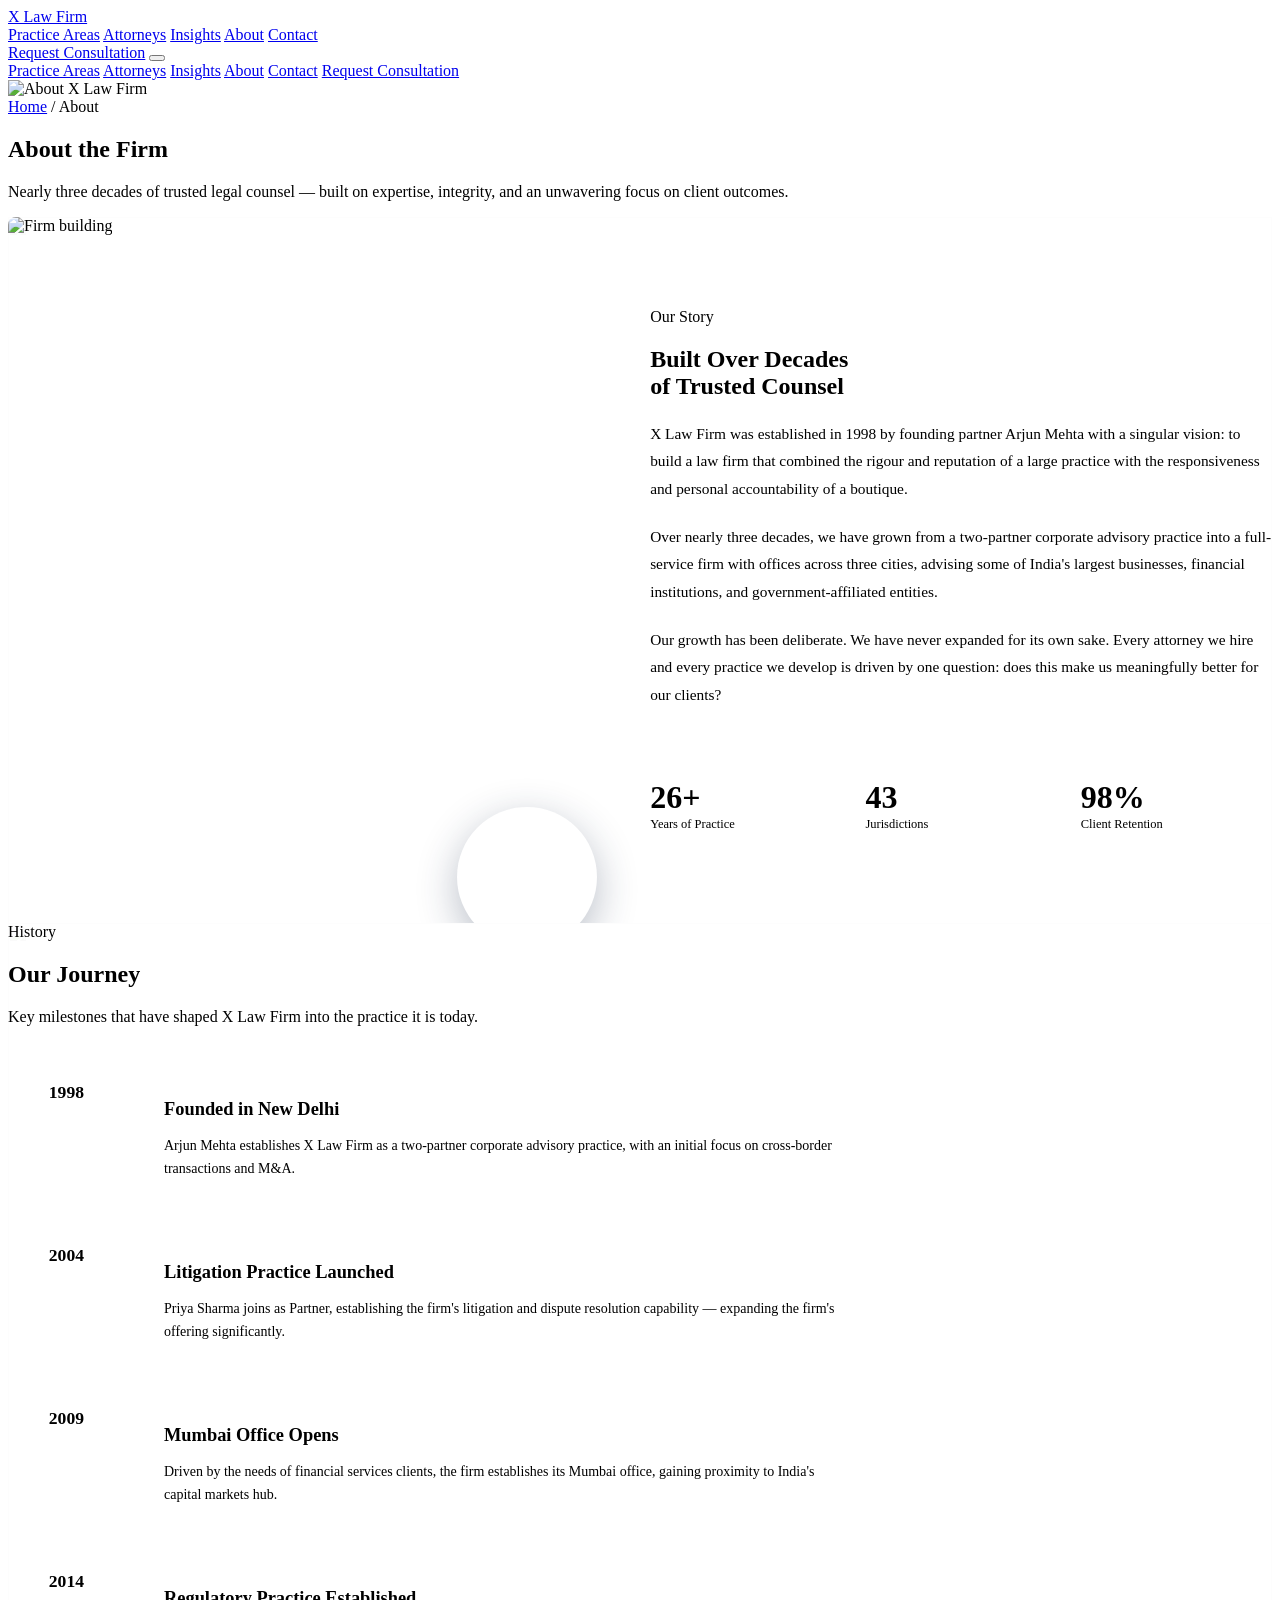
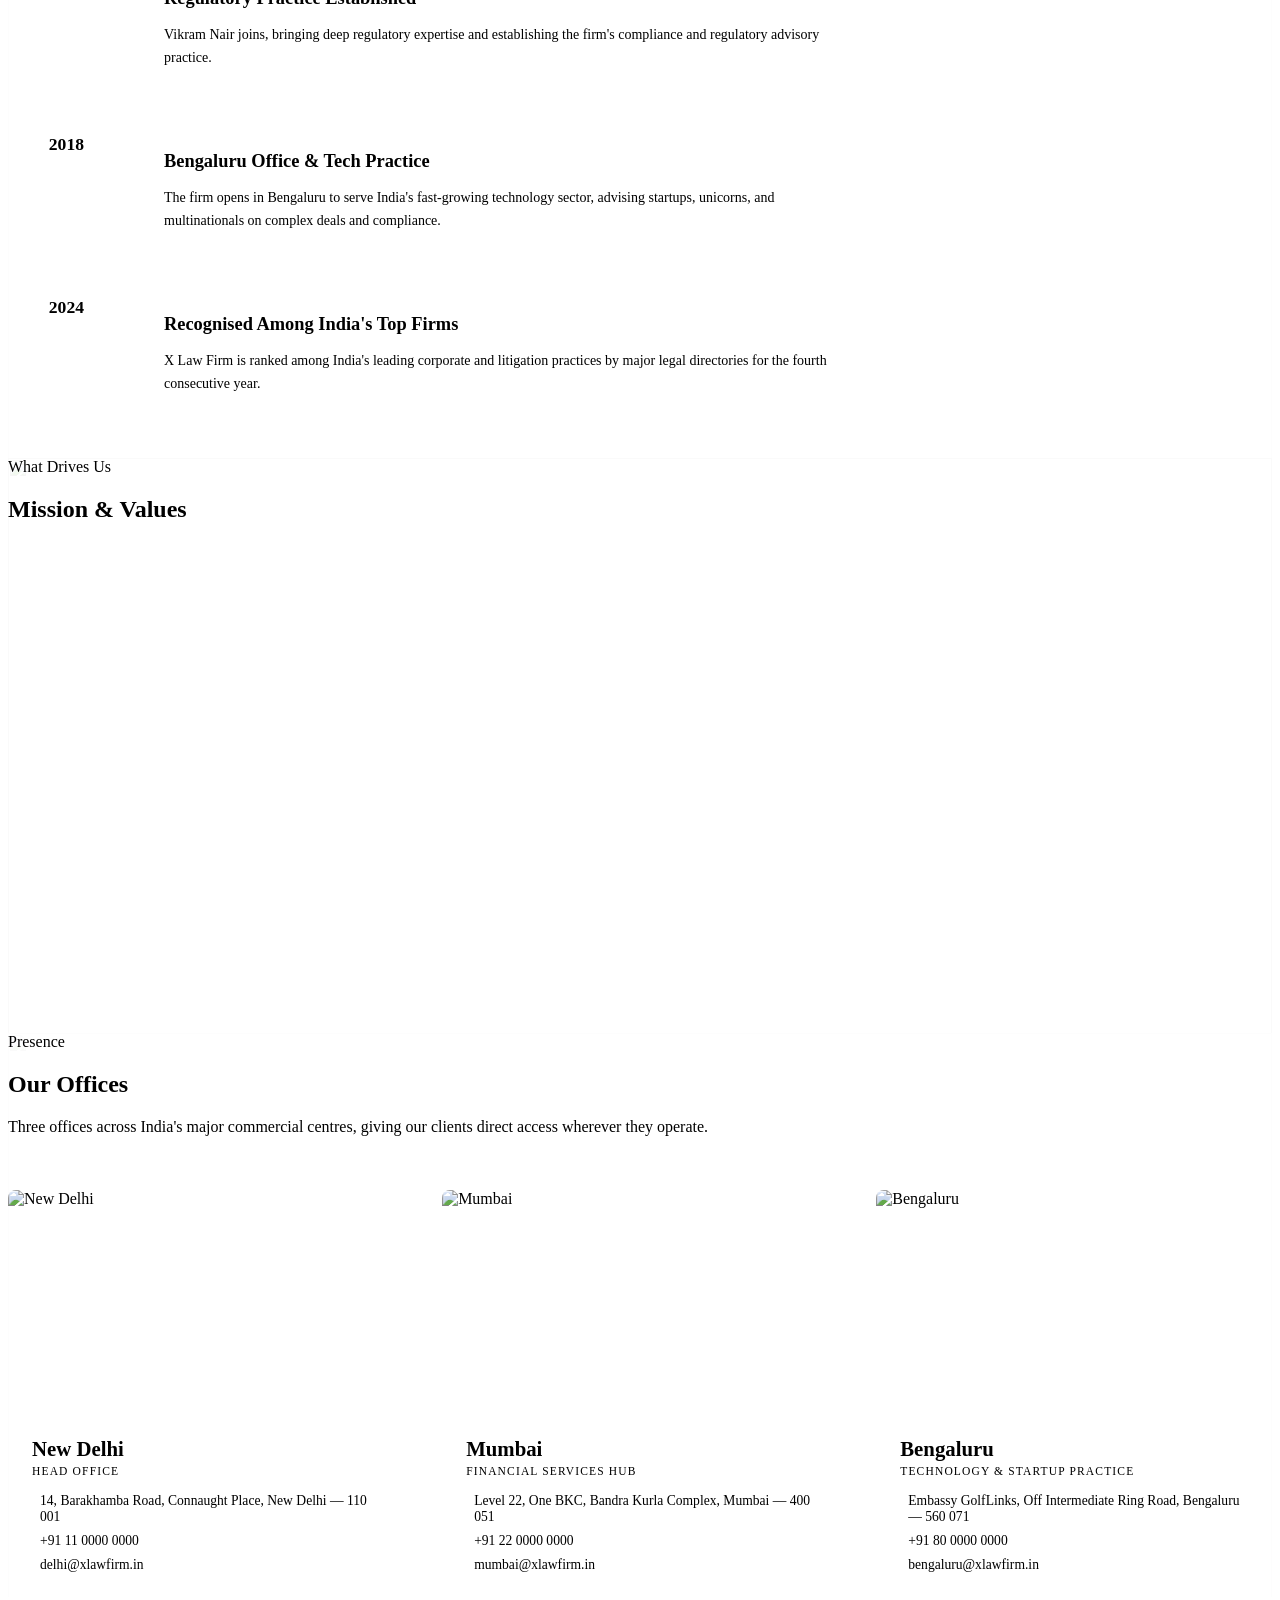
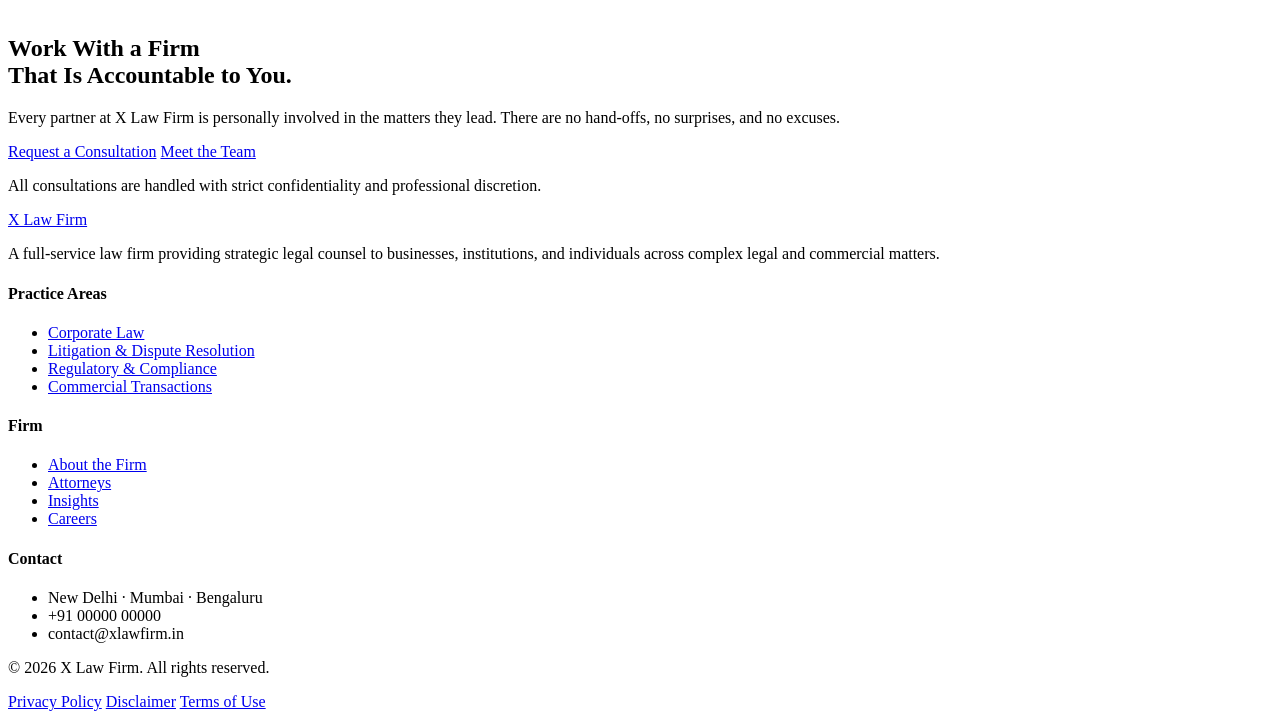
==== about.html @ 3662c815 "Add files via upload" ====
<!DOCTYPE html>
<html lang="en">
<head>
<meta charset="UTF-8" />
<meta name="viewport" content="width=device-width, initial-scale=1" />
<title>About — X Law Firm</title>
<meta name="description" content="Learn about X Law Firm's history, values, and approach to delivering strategic legal counsel across India and internationally." />

<link rel="preconnect" href="https://fonts.googleapis.com">
<link rel="preconnect" href="https://fonts.gstatic.com" crossorigin>
<link href="https://fonts.googleapis.com/css2?family=Cormorant+Garamond:wght@400;500;600;700&family=DM+Sans:wght@300;400;500;600&display=swap" rel="stylesheet">

<script src="https://unpkg.com/lucide@latest/dist/umd/lucide.min.js"></script>
<script src="https://cdnjs.cloudflare.com/ajax/libs/gsap/3.12.5/gsap.min.js"></script>
<script src="https://cdnjs.cloudflare.com/ajax/libs/gsap/3.12.5/ScrollTrigger.min.js"></script>

<link rel="stylesheet" href="css/base.css">
<link rel="stylesheet" href="css/layout.css">
<link rel="stylesheet" href="css/components.css">
<link rel="stylesheet" href="css/interactions.css">
<link rel="stylesheet" href="css/pages.css">
<link rel="stylesheet" href="css/responsive.css">

<style>
/* ── ABOUT PAGE ──────────────────────────────────────── */

/* Story section */
.story-section {
    padding: var(--section-pad) var(--inline-pad);
    background: #fff;
    position: relative;
    overflow: hidden;
}

.story-bg {
    position: absolute; inset: 0; z-index: 0;
    will-change: transform;
}

.story-bg img {
    width: 100%; height: 120%;
    object-fit: cover; opacity: 0.04;
}

.story-grid {
    position: relative; z-index: 2;
    display: grid;
    grid-template-columns: 1fr 1.1fr;
    gap: clamp(40px, 6vw, 96px);
    align-items: center;
}

@media (max-width: 900px) { .story-grid { grid-template-columns: 1fr; } }

.story-visual {
    position: relative;
}

.story-main-img {
    border-radius: 8px;
    overflow: hidden;
    aspect-ratio: 4/5;
}

.story-main-img img {
    width: 100%; height: 100%;
    object-fit: cover;
}

/* Floating stat badge */
.story-badge {
    position: absolute;
    bottom: -24px; right: -24px;
    width: 140px; height: 140px;
    background: var(--color-accent);
    border-radius: 50%;
    display: flex;
    flex-direction: column;
    align-items: center;
    justify-content: center;
    text-align: center;
    box-shadow: 0 12px 40px rgba(27,42,74,0.3);
}

@media (max-width: 580px) {
    .story-badge { width: 100px; height: 100px; bottom: -16px; right: -16px; }
}

.story-badge-num {
    font-family: var(--font-heading);
    font-size: 2.2rem;
    font-weight: 700;
    color: #fff;
    line-height: 1;
}

@media (max-width: 580px) { .story-badge-num { font-size: 1.6rem; } }

.story-badge-label {
    font-size: 0.65rem;
    font-weight: 500;
    letter-spacing: 0.08em;
    text-transform: uppercase;
    color: rgba(255,255,255,0.65);
    line-height: 1.3;
    padding: 0 10px;
}

.story-content p {
    color: var(--color-muted);
    line-height: 1.8;
    margin-bottom: 1.25rem;
    font-size: 0.96rem;
}

.story-stats-row {
    display: grid;
    grid-template-columns: repeat(3, 1fr);
    gap: 1.5rem;
    margin-top: 2.5rem;
    padding-top: 2rem;
    border-top: 1px solid var(--color-border);
}

.story-stat-item strong {
    font-family: var(--font-heading);
    font-size: 2rem;
    font-weight: 600;
    color: var(--color-accent);
    display: block;
    line-height: 1;
}

.story-stat-item span {
    font-size: 0.78rem;
    color: var(--color-muted);
    margin-top: 0.3rem;
    display: block;
}

/* Timeline */
.timeline-section {
    padding: var(--section-pad) var(--inline-pad);
    background: var(--color-surface);
    position: relative;
    overflow: hidden;
}

.timeline-bg {
    position: absolute; inset: 0; z-index: 0;
    will-change: transform;
}

.timeline-bg img {
    width: 100%; height: 120%;
    object-fit: cover; opacity: 0.04;
}

.timeline-inner {
    position: relative; z-index: 2;
}

.timeline {
    position: relative;
    margin-top: clamp(40px, 6svh, 72px);
    max-width: 840px;
}

.timeline::before {
    content: '';
    position: absolute;
    left: 100px;
    top: 0; bottom: 0;
    width: 1px;
    background: var(--color-border);
}

@media (max-width: 640px) {
    .timeline::before { left: 0; }
}

.timeline-item {
    display: grid;
    grid-template-columns: 100px 1fr;
    gap: 2rem;
    margin-bottom: 3rem;
    position: relative;
}

@media (max-width: 640px) {
    .timeline-item { grid-template-columns: 1fr; padding-left: 1.5rem; }
}

.timeline-year {
    font-family: var(--font-heading);
    font-size: 1.1rem;
    font-weight: 600;
    color: var(--color-accent);
    text-align: right;
    padding-top: 2px;
    padding-right: 1.5rem;
}

@media (max-width: 640px) {
    .timeline-year { text-align: left; padding-right: 0; }
}

.timeline-body {
    position: relative;
    padding-left: 1.5rem;
}

.timeline-body::before {
    content: '';
    position: absolute;
    left: -5px; top: 8px;
    width: 10px; height: 10px;
    border-radius: 50%;
    background: var(--color-accent);
    border: 2px solid #fff;
    box-shadow: 0 0 0 1px var(--color-accent);
}

.timeline-body h3 {
    font-family: var(--font-heading);
    font-size: 1.15rem;
    font-weight: 600;
    margin-bottom: 0.4rem;
}

.timeline-body p {
    color: var(--color-muted);
    font-size: 0.875rem;
    line-height: 1.7;
}

/* Mission and values */
.mission-section {
    padding: var(--section-pad) var(--inline-pad);
    background: var(--color-accent);
    position: relative;
    overflow: hidden;
}

.mission-bg {
    position: absolute; inset: 0; z-index: 0;
    will-change: transform;
}

.mission-bg img {
    width: 100%; height: 120%;
    object-fit: cover; opacity: 0.08;
}

.mission-inner {
    position: relative; z-index: 2;
    display: grid;
    grid-template-columns: 1fr 1.5fr;
    gap: clamp(40px, 6vw, 96px);
    align-items: start;
}

@media (max-width: 900px) { .mission-inner { grid-template-columns: 1fr; } }

.mission-statement {
    font-family: var(--font-heading);
    font-size: clamp(1.5rem, 2.5vw, 2rem);
    font-weight: 500;
    line-height: 1.4;
    color: rgba(255,255,255,0.9);
    font-style: italic;
    padding-top: 0.5rem;
}

.mission-statement::before {
    content: '"';
    display: block;
    font-size: 4rem;
    line-height: 0.8;
    color: rgba(255,255,255,0.2);
    margin-bottom: 1rem;
    font-style: normal;
}

.values-list {
    display: flex;
    flex-direction: column;
    gap: 1.5rem;
}

.value-row {
    display: flex;
    gap: 1rem;
    align-items: flex-start;
    padding-bottom: 1.5rem;
    border-bottom: 1px solid rgba(255,255,255,0.08);
}

.value-row:last-child { border-bottom: none; padding-bottom: 0; }

.value-num {
    font-family: var(--font-heading);
    font-size: 1.5rem;
    font-weight: 600;
    color: rgba(255,255,255,0.2);
    line-height: 1;
    flex-shrink: 0;
    width: 2rem;
}

.value-row h3 {
    font-family: var(--font-heading);
    font-size: 1.1rem;
    font-weight: 600;
    color: #fff;
    margin-bottom: 0.3rem;
}

.value-row p {
    font-size: 0.875rem;
    color: rgba(255,255,255,0.6);
    line-height: 1.65;
}

/* Offices */
.offices-section {
    padding: var(--section-pad) var(--inline-pad);
    background: #fff;
    position: relative;
    overflow: hidden;
}

.offices-bg {
    position: absolute; inset: 0; z-index: 0;
    will-change: transform;
}

.offices-bg img {
    width: 100%; height: 120%;
    object-fit: cover; opacity: 0.04;
}

.offices-grid {
    position: relative; z-index: 2;
    display: grid;
    grid-template-columns: repeat(3, 1fr);
    gap: clamp(20px, 3vw, 40px);
    margin-top: clamp(40px, 6svh, 72px);
}

@media (max-width: 900px) { .offices-grid { grid-template-columns: 1fr; max-width: 420px; } }

.office-card {
    border: 1px solid var(--color-border);
    border-radius: 8px;
    overflow: hidden;
    transition: border-color 240ms, transform 240ms, box-shadow 240ms;
}

.office-card:hover {
    border-color: var(--color-accent);
    transform: translateY(-4px);
    box-shadow: 0 14px 36px rgba(27,42,74,0.1);
}

.office-image {
    aspect-ratio: 16/9;
    overflow: hidden;
}

.office-image img {
    width: 100%; height: 100%;
    object-fit: cover;
    filter: grayscale(20%);
    transition: transform 400ms, filter 400ms;
}

.office-card:hover .office-image img {
    transform: scale(1.04);
    filter: grayscale(0%);
}

.office-info {
    padding: 24px;
}

.office-city {
    font-family: var(--font-heading);
    font-size: 1.3rem;
    font-weight: 600;
    margin-bottom: 0.3rem;
}

.office-role {
    font-size: 0.72rem;
    font-weight: 500;
    letter-spacing: 0.1em;
    text-transform: uppercase;
    color: var(--color-accent);
    margin-bottom: 1rem;
}

.office-details {
    display: flex;
    flex-direction: column;
    gap: 0.5rem;
}

.office-detail {
    display: flex;
    gap: 8px;
    align-items: flex-start;
    font-size: 0.85rem;
    color: var(--color-muted);
}

.office-detail svg {
    width: 13px; height: 13px;
    stroke-width: 1.5;
    margin-top: 3px;
    flex-shrink: 0;
    color: var(--color-accent);
}
</style>
</head>
<body>

<!-- PAGE LOADER -->
<div id="page-loader">
    <div class="loader-conveyor">
        <div class="loader-box b1"></div>
        <div class="loader-box b2"></div>
        <div class="loader-box b3"></div>
        <div class="loader-box b4"></div>
        <div class="loader-box b5"></div>
    </div>
</div>

<!-- HEADER -->
<header class="site-header" id="siteHeader">
    <div class="header-inner">
        <a href="index.html" class="logo">X Law Firm</a>
        <nav class="primary-nav" aria-label="Primary navigation">
            <a href="practice-areas.html" class="nav-link">Practice Areas</a>
            <a href="attorneys.html" class="nav-link">Attorneys</a>
            <a href="insights.html" class="nav-link">Insights</a>
            <a href="about.html" class="nav-link active">About</a>
            <a href="contact.html" class="nav-link">Contact</a>
        </nav>
        <a href="contact.html" class="btn btn-primary header-cta">Request Consultation</a>
        <button class="mobile-menu-btn" id="mobileMenuBtn" aria-label="Open menu">
            <i data-lucide="menu"></i>
        </button>
    </div>
    <nav class="mobile-nav" id="mobileNav" aria-label="Mobile navigation">
        <a href="practice-areas.html" class="nav-link">Practice Areas</a>
        <a href="attorneys.html" class="nav-link">Attorneys</a>
        <a href="insights.html" class="nav-link">Insights</a>
        <a href="about.html" class="nav-link">About</a>
        <a href="contact.html" class="nav-link">Contact</a>
        <a href="contact.html" class="btn btn-primary mobile-nav-cta">Request Consultation</a>
    </nav>
</header>
<div id="navBackdrop" class="nav-backdrop"></div>

<!-- ══ PAGE HERO ══════════════════════════════════════════════ -->
<section class="page-hero">
    <div class="page-hero-bg" data-parallax data-parallax-speed="0.3">
        <img
            src="https://images.unsplash.com/photo-1497366216548-37526070297c?w=1800&auto=format&fit=crop&q=80"
            alt="About X Law Firm"
            fetchpriority="high"
        />
    </div>
    <div class="page-hero-content">
        <div class="breadcrumb">
            <a href="index.html">Home</a>
            <span>/</span>
            <span>About</span>
        </div>
        <h1 class="page-title">About the Firm</h1>
        <p class="page-subtitle">
            Nearly three decades of trusted legal counsel — built on expertise,
            integrity, and an unwavering focus on client outcomes.
        </p>
    </div>
</section>

<!-- ══ STORY ══════════════════════════════════════════════════ -->
<section class="story-section">
    <div class="story-bg" data-parallax data-parallax-speed="0.22">
        <img src="https://images.unsplash.com/photo-1521587760476-6c12a4b040da?w=1400&auto=format&fit=crop&q=80" alt="">
    </div>
    <div class="story-grid">
        <div class="story-visual reveal">
            <div class="story-main-img">
                <img src="https://images.unsplash.com/photo-1589829545856-d10d557cf95f?w=800&auto=format&fit=crop&q=80" alt="Firm building">
            </div>
            <div class="story-badge">
                <span class="story-badge-num">26+</span>
                <span class="story-badge-label">Years of Practice</span>
            </div>
        </div>
        <div class="story-content">
            <span class="section-label reveal">Our Story</span>
            <h2 class="section-title reveal">Built Over Decades<br>of Trusted Counsel</h2>
            <div class="reveal">
                <p>
                    X Law Firm was established in 1998 by founding partner Arjun Mehta with
                    a singular vision: to build a law firm that combined the rigour and
                    reputation of a large practice with the responsiveness and personal
                    accountability of a boutique.
                </p>
                <p>
                    Over nearly three decades, we have grown from a two-partner corporate
                    advisory practice into a full-service firm with offices across three
                    cities, advising some of India's largest businesses, financial
                    institutions, and government-affiliated entities.
                </p>
                <p>
                    Our growth has been deliberate. We have never expanded for its own sake.
                    Every attorney we hire and every practice we develop is driven by one
                    question: does this make us meaningfully better for our clients?
                </p>
            </div>
            <div class="story-stats-row reveal">
                <div class="story-stat-item">
                    <strong>26+</strong>
                    <span>Years of Practice</span>
                </div>
                <div class="story-stat-item">
                    <strong>43</strong>
                    <span>Jurisdictions</span>
                </div>
                <div class="story-stat-item">
                    <strong>98%</strong>
                    <span>Client Retention</span>
                </div>
            </div>
        </div>
    </div>
</section>

<!-- ══ TIMELINE ═══════════════════════════════════════════════ -->
<section class="timeline-section">
    <div class="timeline-bg" data-parallax data-parallax-speed="0.2">
        <img src="https://images.unsplash.com/photo-1521791136064-7986c2920216?w=1400&auto=format&fit=crop&q=80" alt="">
    </div>
    <div class="timeline-inner">
        <div class="section-header reveal">
            <span class="section-label">History</span>
            <h2 class="section-title">Our Journey</h2>
            <p class="section-intro">Key milestones that have shaped X Law Firm into the practice it is today.</p>
        </div>

        <div class="timeline">
            <div class="timeline-item reveal">
                <div class="timeline-year">1998</div>
                <div class="timeline-body">
                    <h3>Founded in New Delhi</h3>
                    <p>Arjun Mehta establishes X Law Firm as a two-partner corporate advisory practice, with an initial focus on cross-border transactions and M&A.</p>
                </div>
            </div>
            <div class="timeline-item reveal">
                <div class="timeline-year">2004</div>
                <div class="timeline-body">
                    <h3>Litigation Practice Launched</h3>
                    <p>Priya Sharma joins as Partner, establishing the firm's litigation and dispute resolution capability — expanding the firm's offering significantly.</p>
                </div>
            </div>
            <div class="timeline-item reveal">
                <div class="timeline-year">2009</div>
                <div class="timeline-body">
                    <h3>Mumbai Office Opens</h3>
                    <p>Driven by the needs of financial services clients, the firm establishes its Mumbai office, gaining proximity to India's capital markets hub.</p>
                </div>
            </div>
            <div class="timeline-item reveal">
                <div class="timeline-year">2014</div>
                <div class="timeline-body">
                    <h3>Regulatory Practice Established</h3>
                    <p>Vikram Nair joins, bringing deep regulatory expertise and establishing the firm's compliance and regulatory advisory practice.</p>
                </div>
            </div>
            <div class="timeline-item reveal">
                <div class="timeline-year">2018</div>
                <div class="timeline-body">
                    <h3>Bengaluru Office & Tech Practice</h3>
                    <p>The firm opens in Bengaluru to serve India's fast-growing technology sector, advising startups, unicorns, and multinationals on complex deals and compliance.</p>
                </div>
            </div>
            <div class="timeline-item reveal">
                <div class="timeline-year">2024</div>
                <div class="timeline-body">
                    <h3>Recognised Among India's Top Firms</h3>
                    <p>X Law Firm is ranked among India's leading corporate and litigation practices by major legal directories for the fourth consecutive year.</p>
                </div>
            </div>
        </div>
    </div>
</section>

<!-- ══ MISSION & VALUES ═══════════════════════════════════════ -->
<section class="mission-section">
    <div class="mission-bg" data-parallax data-parallax-speed="0.28">
        <img src="https://images.unsplash.com/photo-1486406146926-c627a92ad1ab?w=1600&auto=format&fit=crop&q=80" alt="">
    </div>
    <div class="mission-inner">
        <div class="reveal">
            <span class="section-label light">What Drives Us</span>
            <h2 class="section-title light" style="margin-bottom:2rem;">Mission &amp; Values</h2>
            <p class="mission-statement">
                To deliver legal counsel that is as commercially grounded as it is legally precise —
                earning client trust through every engagement.
            </p>
        </div>
        <div class="values-list reveal">
            <div class="value-row">
                <div class="value-num">01</div>
                <div>
                    <h3>Client Outcomes First</h3>
                    <p>Every decision, every strategy, and every piece of advice we give is oriented around what is genuinely best for the client — not what is easiest or most profitable for us.</p>
                </div>
            </div>
            <div class="value-row">
                <div class="value-num">02</div>
                <div>
                    <h3>Uncompromising Integrity</h3>
                    <p>We do not cut corners, shade opinions, or tell clients what they want to hear. Our value lies in being honest, even when difficult.</p>
                </div>
            </div>
            <div class="value-row">
                <div class="value-num">03</div>
                <div>
                    <h3>Continuous Excellence</h3>
                    <p>We invest in our attorneys, our knowledge, and our processes. Standing still is not an option in a field that evolves as rapidly as law.</p>
                </div>
            </div>
            <div class="value-row">
                <div class="value-num">04</div>
                <div>
                    <h3>Accountability</h3>
                    <p>Partners are directly accountable for every matter they lead. Clients deal with decision-makers — not intermediaries.</p>
                </div>
            </div>
        </div>
    </div>
</section>

<!-- ══ OFFICES ════════════════════════════════════════════════ -->
<section class="offices-section" id="offices">
    <div class="offices-bg" data-parallax data-parallax-speed="0.2">
        <img src="https://images.unsplash.com/photo-1497366754035-f200968a6e72?w=1400&auto=format&fit=crop&q=80" alt="">
    </div>
    <div style="position:relative;z-index:2;">
        <div class="section-header reveal">
            <span class="section-label">Presence</span>
            <h2 class="section-title">Our Offices</h2>
            <p class="section-intro">Three offices across India's major commercial centres, giving our clients direct access wherever they operate.</p>
        </div>
        <div class="offices-grid stagger-children">
            <div class="office-card">
                <div class="office-image">
                    <img src="https://images.unsplash.com/photo-1587474260584-136574528ed5?w=600&auto=format&fit=crop&q=80" alt="New Delhi">
                </div>
                <div class="office-info">
                    <div class="office-city">New Delhi</div>
                    <div class="office-role">Head Office</div>
                    <div class="office-details">
                        <div class="office-detail"><i data-lucide="map-pin"></i><span>14, Barakhamba Road, Connaught Place, New Delhi — 110 001</span></div>
                        <div class="office-detail"><i data-lucide="phone"></i><span>+91 11 0000 0000</span></div>
                        <div class="office-detail"><i data-lucide="mail"></i><span>delhi@xlawfirm.in</span></div>
                    </div>
                </div>
            </div>
            <div class="office-card">
                <div class="office-image">
                    <img src="https://images.unsplash.com/photo-1529253355930-ddbe423a2ac7?w=600&auto=format&fit=crop&q=80" alt="Mumbai">
                </div>
                <div class="office-info">
                    <div class="office-city">Mumbai</div>
                    <div class="office-role">Financial Services Hub</div>
                    <div class="office-details">
                        <div class="office-detail"><i data-lucide="map-pin"></i><span>Level 22, One BKC, Bandra Kurla Complex, Mumbai — 400 051</span></div>
                        <div class="office-detail"><i data-lucide="phone"></i><span>+91 22 0000 0000</span></div>
                        <div class="office-detail"><i data-lucide="mail"></i><span>mumbai@xlawfirm.in</span></div>
                    </div>
                </div>
            </div>
            <div class="office-card">
                <div class="office-image">
                    <img src="https://images.unsplash.com/photo-1596176530529-78163a4f7af2?w=600&auto=format&fit=crop&q=80" alt="Bengaluru">
                </div>
                <div class="office-info">
                    <div class="office-city">Bengaluru</div>
                    <div class="office-role">Technology &amp; Startup Practice</div>
                    <div class="office-details">
                        <div class="office-detail"><i data-lucide="map-pin"></i><span>Embassy GolfLinks, Off Intermediate Ring Road, Bengaluru — 560 071</span></div>
                        <div class="office-detail"><i data-lucide="phone"></i><span>+91 80 0000 0000</span></div>
                        <div class="office-detail"><i data-lucide="mail"></i><span>bengaluru@xlawfirm.in</span></div>
                    </div>
                </div>
            </div>
        </div>
    </div>
</section>

<!-- ══ CTA ════════════════════════════════════════════════════ -->
<section class="cta">
    <div class="cta-parallax-bg" data-parallax data-parallax-speed="0.3">
        <img src="https://images.unsplash.com/photo-1486406146926-c627a92ad1ab?w=1600&auto=format&fit=crop&q=80" alt="">
    </div>
    <div class="cta-inner">
        <div class="cta-content reveal">
            <h2>Work With a Firm<br>That Is Accountable to You.</h2>
            <p>
                Every partner at X Law Firm is personally involved in the matters
                they lead. There are no hand-offs, no surprises, and no excuses.
            </p>
            <div class="cta-actions">
                <a href="contact.html" class="btn btn-white">Request a Consultation</a>
                <a href="attorneys.html" class="btn btn-ghost">Meet the Team</a>
            </div>
        </div>
        <div class="cta-assurance reveal">
            <p>All consultations are handled with strict confidentiality and professional discretion.</p>
        </div>
    </div>
</section>

<!-- ══ FOOTER ═════════════════════════════════════════════════ -->
<footer class="global-footer">
    <div class="footer-main">
        <div class="footer-brand">
            <a href="index.html" class="footer-logo">X Law Firm</a>
            <p>A full-service law firm providing strategic legal counsel to businesses, institutions, and individuals across complex legal and commercial matters.</p>
        </div>
        <div class="footer-column">
            <h4>Practice Areas</h4>
            <ul>
                <li><a href="practice-areas.html#corporate-law">Corporate Law</a></li>
                <li><a href="practice-areas.html#litigation">Litigation &amp; Dispute Resolution</a></li>
                <li><a href="practice-areas.html#regulatory">Regulatory &amp; Compliance</a></li>
                <li><a href="practice-areas.html#commercial">Commercial Transactions</a></li>
            </ul>
        </div>
        <div class="footer-column">
            <h4>Firm</h4>
            <ul>
                <li><a href="about.html">About the Firm</a></li>
                <li><a href="attorneys.html">Attorneys</a></li>
                <li><a href="insights.html">Insights</a></li>
                <li><a href="contact.html">Careers</a></li>
            </ul>
        </div>
        <div class="footer-column">
            <h4>Contact</h4>
            <ul class="footer-contact">
                <li><i data-lucide="map-pin"></i><span>New Delhi · Mumbai · Bengaluru</span></li>
                <li><i data-lucide="phone"></i><span>+91 00000 00000</span></li>
                <li><i data-lucide="mail"></i><span>contact@xlawfirm.in</span></li>
            </ul>
        </div>
    </div>
    <div class="footer-bottom">
        <p>&copy; 2026 X Law Firm. All rights reserved.</p>
        <div class="footer-legal">
            <a href="#">Privacy Policy</a>
            <a href="#">Disclaimer</a>
            <a href="#">Terms of Use</a>
        </div>
    </div>
</footer>

<script src="js/animation.js"></script>
<script src="js/transitions.js"></script>
</body>
</html>
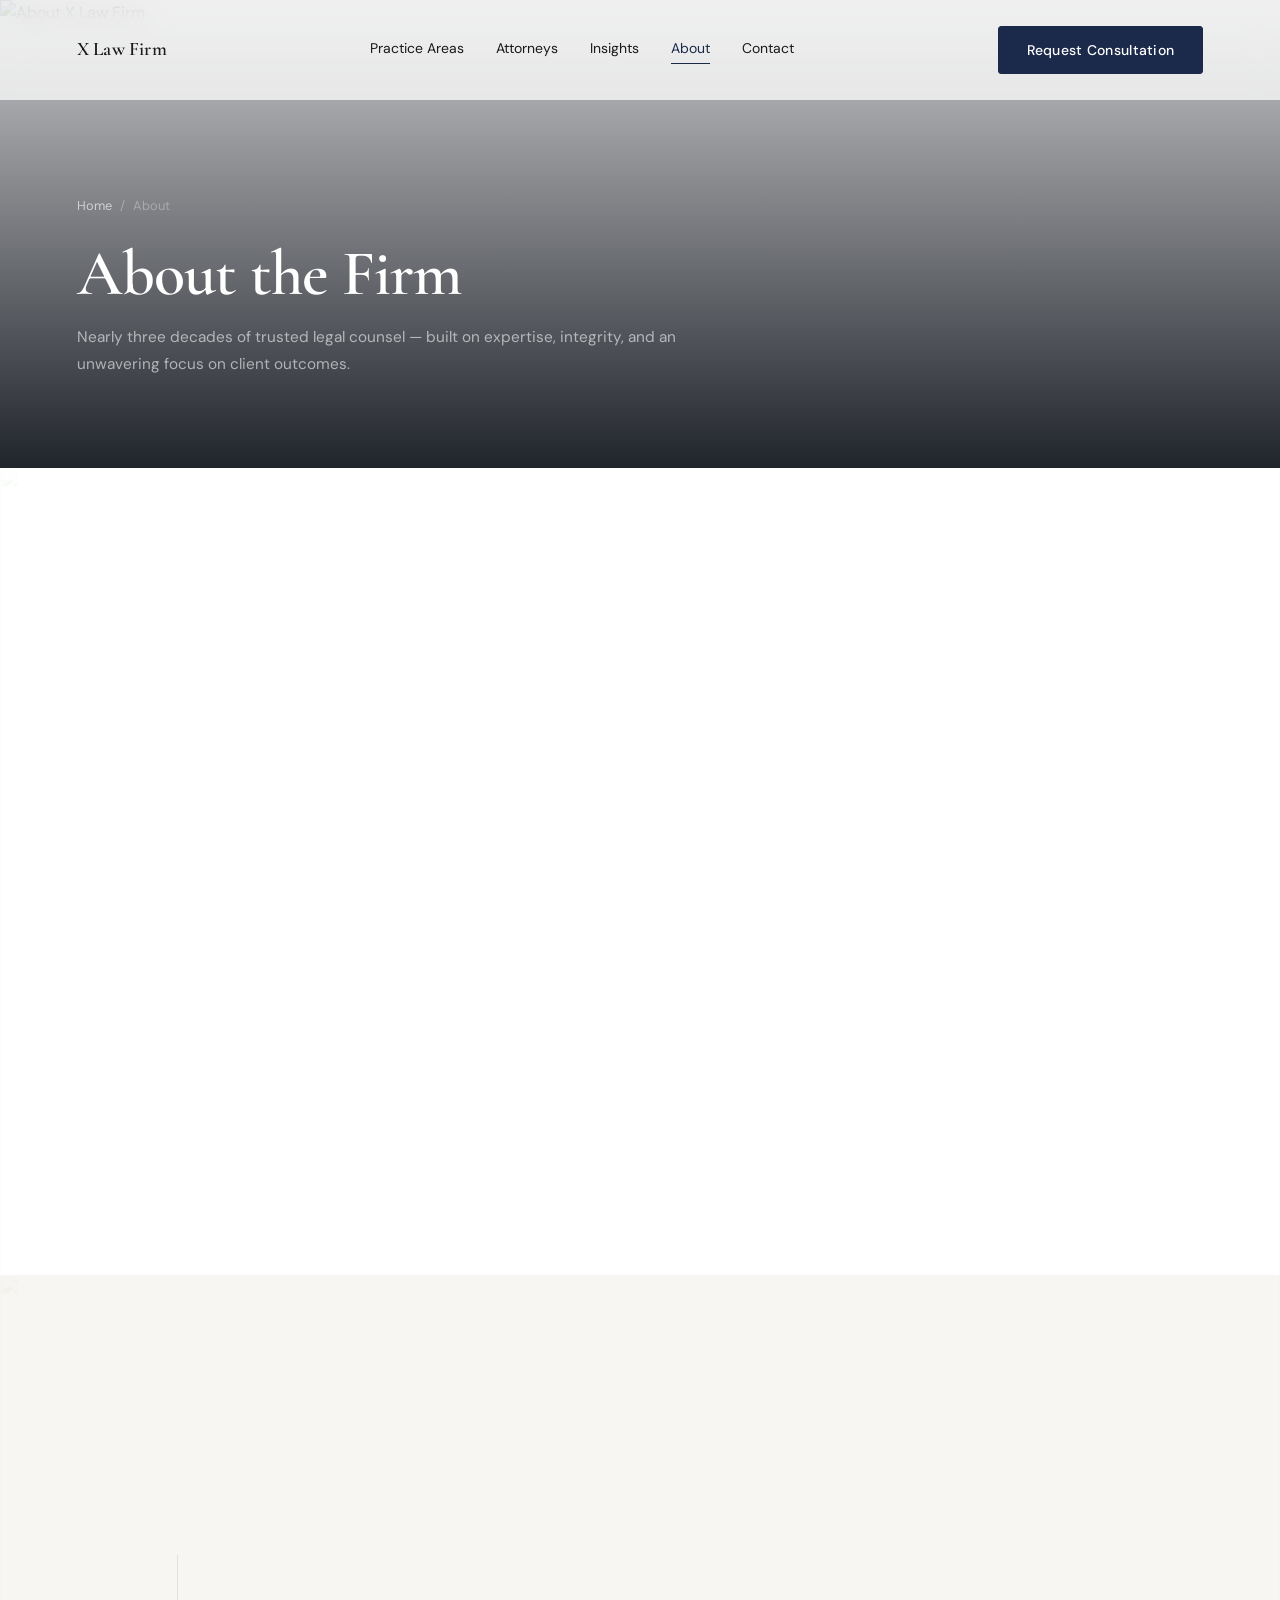
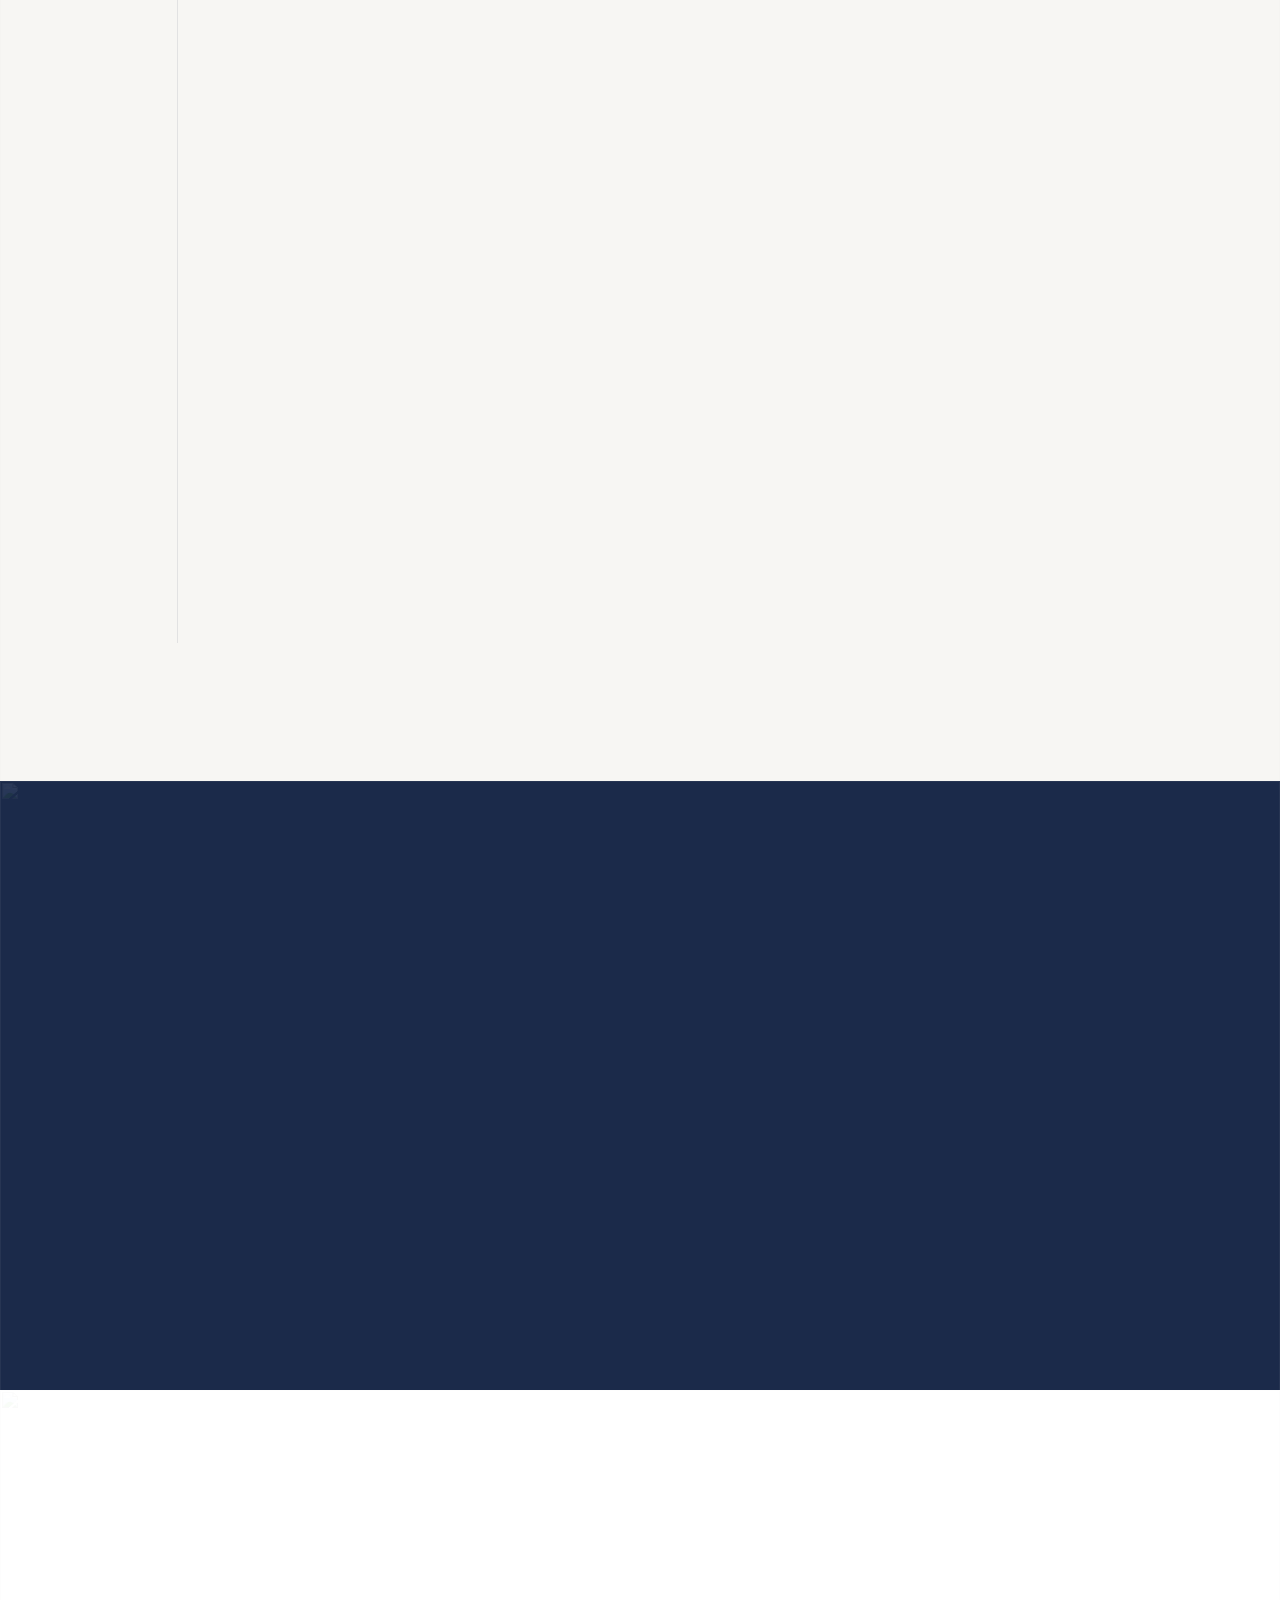
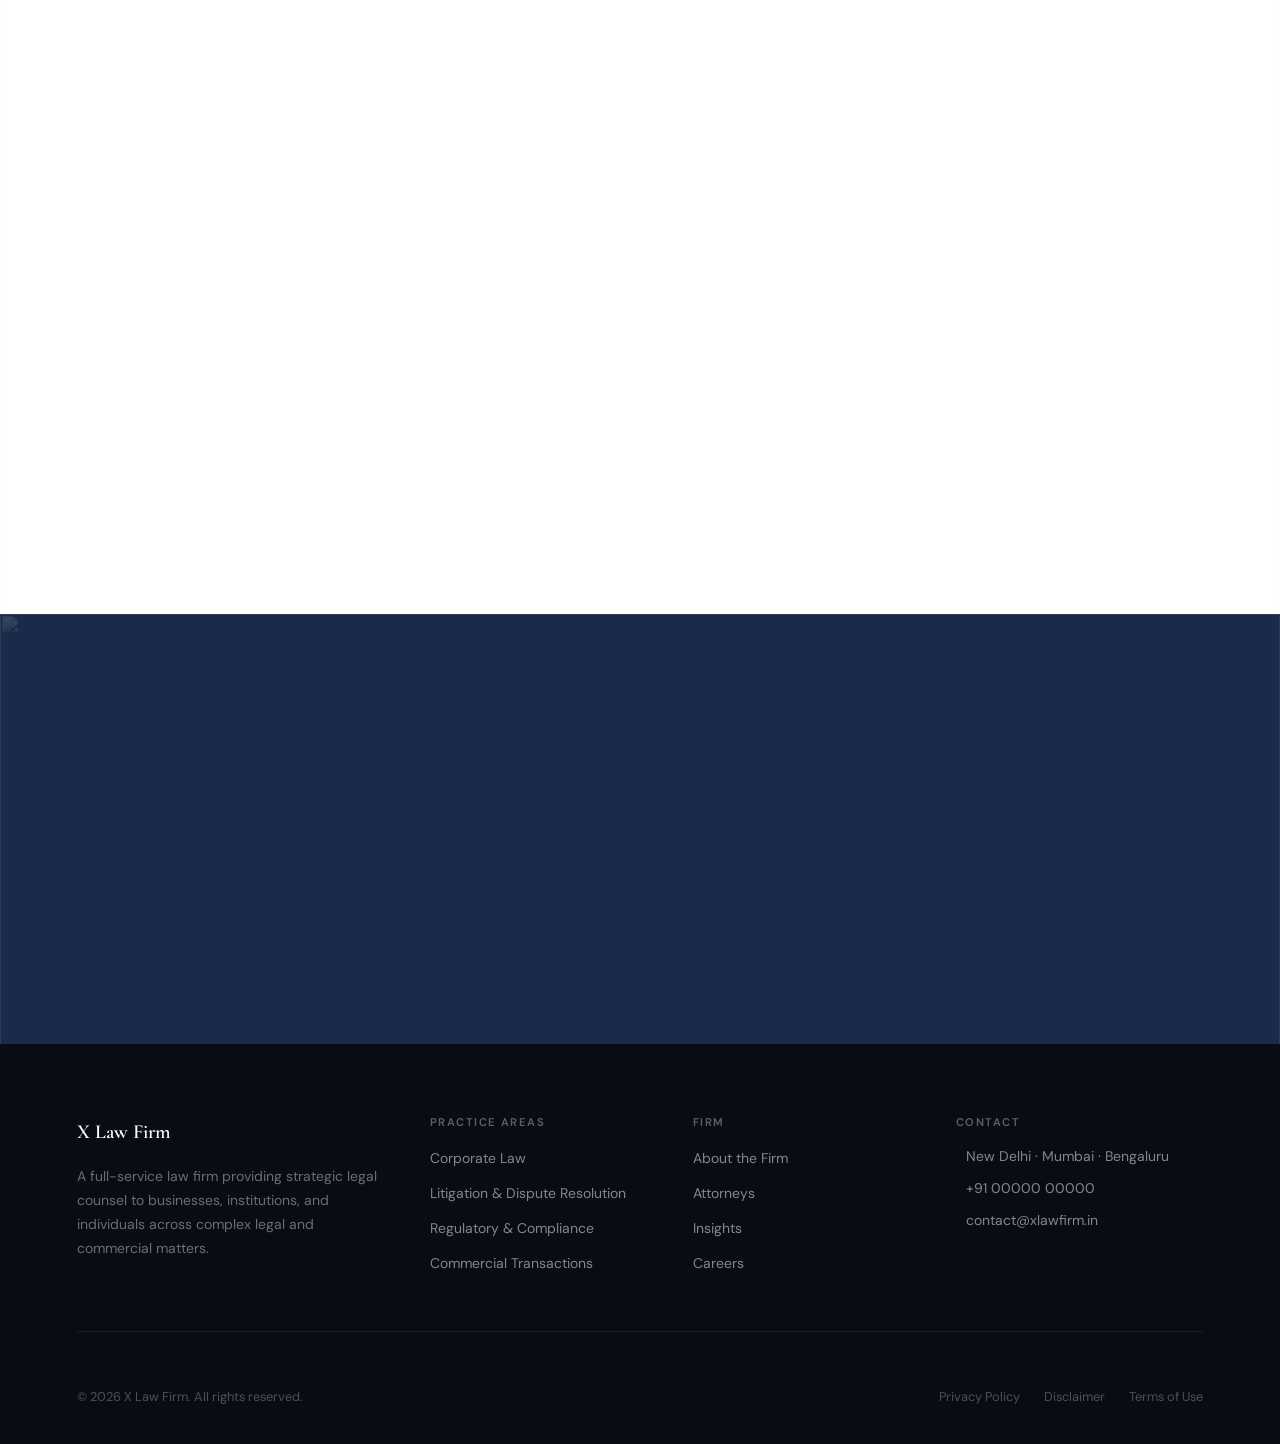
==== commit 68cf7e50: "Add files via upload" ====
--- a/about.html
+++ b/about.html
@@ -465,7 +465,7 @@
 
 <!-- ══ PAGE HERO ══════════════════════════════════════════════ -->
 <section class="page-hero">
-    <div class="page-hero-bg" data-parallax data-parallax-speed="0.3">
+    <div class="page-hero-bg" style="position:absolute;inset:0;z-index:0;overflow:hidden;" data-parallax data-parallax-speed="0.3">
         <img
             src="https://images.unsplash.com/photo-1497366216548-37526070297c?w=1800&auto=format&fit=crop&q=80"
             alt="About X Law Firm"
@@ -488,7 +488,7 @@
 
 <!-- ══ STORY ══════════════════════════════════════════════════ -->
 <section class="story-section">
-    <div class="story-bg" data-parallax data-parallax-speed="0.22">
+    <div class="story-bg" style="position:absolute;inset:0;z-index:0;overflow:hidden;" data-parallax data-parallax-speed="0.22">
         <img src="https://images.unsplash.com/photo-1521587760476-6c12a4b040da?w=1400&auto=format&fit=crop&q=80" alt="">
     </div>
     <div class="story-grid">
@@ -543,7 +543,7 @@
 
 <!-- ══ TIMELINE ═══════════════════════════════════════════════ -->
 <section class="timeline-section">
-    <div class="timeline-bg" data-parallax data-parallax-speed="0.2">
+    <div class="timeline-bg" style="position:absolute;inset:0;z-index:0;overflow:hidden;" data-parallax data-parallax-speed="0.2">
         <img src="https://images.unsplash.com/photo-1521791136064-7986c2920216?w=1400&auto=format&fit=crop&q=80" alt="">
     </div>
     <div class="timeline-inner">
@@ -602,7 +602,7 @@
 
 <!-- ══ MISSION & VALUES ═══════════════════════════════════════ -->
 <section class="mission-section">
-    <div class="mission-bg" data-parallax data-parallax-speed="0.28">
+    <div class="mission-bg" style="position:absolute;inset:0;z-index:0;overflow:hidden;" data-parallax data-parallax-speed="0.28">
         <img src="https://images.unsplash.com/photo-1486406146926-c627a92ad1ab?w=1600&auto=format&fit=crop&q=80" alt="">
     </div>
     <div class="mission-inner">
@@ -649,7 +649,7 @@
 
 <!-- ══ OFFICES ════════════════════════════════════════════════ -->
 <section class="offices-section" id="offices">
-    <div class="offices-bg" data-parallax data-parallax-speed="0.2">
+    <div class="offices-bg" style="position:absolute;inset:0;z-index:0;overflow:hidden;" data-parallax data-parallax-speed="0.2">
         <img src="https://images.unsplash.com/photo-1497366754035-f200968a6e72?w=1400&auto=format&fit=crop&q=80" alt="">
     </div>
     <div style="position:relative;z-index:2;">
@@ -707,7 +707,7 @@
 
 <!-- ══ CTA ════════════════════════════════════════════════════ -->
 <section class="cta">
-    <div class="cta-parallax-bg" data-parallax data-parallax-speed="0.3">
+    <div class="cta-parallax-bg" style="position:absolute;inset:0;z-index:0;overflow:hidden;" data-parallax data-parallax-speed="0.3">
         <img src="https://images.unsplash.com/photo-1486406146926-c627a92ad1ab?w=1600&auto=format&fit=crop&q=80" alt="">
     </div>
     <div class="cta-inner">
--- a/css/base.css
+++ b/css/base.css
@@ -0,0 +1,346 @@
+/* ============================================================
+   BASE.CSS
+   Design tokens · Reset · Typography · Global elements
+   X Law Firm — Production v1.0
+   ============================================================ */
+
+
+/* ── DESIGN TOKENS ──────────────────────────────────────────
+   Single source of truth for all visual values.
+   Never hardcode colours, spacing, or type outside :root.
+   ─────────────────────────────────────────────────────────── */
+:root {
+
+    /* Colour palette */
+    --color-bg:            #ffffff;
+    --color-surface:       #f7f6f3;       /* section alternate bg */
+    --color-surface-alt:   #f0ede8;       /* deeper surface, badges */
+    --color-text:          #1a1a1a;
+    --color-muted:         #6b6b6b;
+    --color-border:        #e2e2e2;
+    --color-accent:        #1B2A4A;       /* brand navy */
+    --color-accent-light:  #243660;       /* hover state for accent */
+    --color-accent-faint:  rgba(27,42,74,0.06);
+    --color-white:         #ffffff;
+    --color-black:         #080c14;       /* footer bg */
+    --color-error:         #c0392b;
+    --color-success:       #27ae60;
+
+    /* Typography */
+    --font-heading: 'Cormorant Garamond', Georgia, 'Times New Roman', serif;
+    --font-body:    'DM Sans', 'Helvetica Neue', Arial, sans-serif;
+
+    /* Type scale (fluid) */
+    --text-xs:   0.70rem;    /* 11.2px */
+    --text-sm:   0.80rem;    /* 12.8px */
+    --text-base: 0.875rem;   /* 14px   */
+    --text-md:   1rem;       /* 16px   */
+    --text-lg:   1.125rem;   /* 18px   */
+    --text-xl:   1.25rem;    /* 20px   */
+
+    /* Spacing scale */
+    --space-1:  0.25rem;
+    --space-2:  0.5rem;
+    --space-3:  0.75rem;
+    --space-4:  1rem;
+    --space-5:  1.25rem;
+    --space-6:  1.5rem;
+    --space-8:  2rem;
+    --space-10: 2.5rem;
+    --space-12: 3rem;
+    --space-16: 4rem;
+
+    /* Layout */
+    --inline-pad:   clamp(24px, 6vw, 96px);
+    --section-pad:  clamp(80px, 10svh, 120px);
+    --max-width:    1280px;
+    --content-width: 72ch;
+
+    /* Radius */
+    --radius-sm:  3px;
+    --radius-md:  6px;
+    --radius-lg:  10px;
+    --radius-xl:  16px;
+    --radius-full: 9999px;
+
+    /* Shadows */
+    --shadow-xs:  0 1px 3px rgba(0,0,0,0.06);
+    --shadow-sm:  0 2px 8px rgba(0,0,0,0.06);
+    --shadow-md:  0 8px 24px rgba(0,0,0,0.08);
+    --shadow-lg:  0 16px 40px rgba(0,0,0,0.10);
+    --shadow-accent: 0 8px 24px rgba(27,42,74,0.25);
+
+    /* Transitions / Easing */
+    --ease-standard: cubic-bezier(0.4, 0, 0.2, 1);
+    --ease-out:      cubic-bezier(0.0, 0, 0.2, 1);
+    --ease-in:       cubic-bezier(0.4, 0, 1.0, 1);
+    --ease-spring:   cubic-bezier(0.34, 1.56, 0.64, 1);  /* slight overshoot */
+
+    --duration-fast:   160ms;
+    --duration-base:   240ms;
+    --duration-slow:   380ms;
+    --duration-xslow:  600ms;
+
+    /* Z-index stack */
+    --z-base:    0;
+    --z-raised:  10;
+    --z-overlay: 100;
+    --z-sticky:  200;
+    --z-header:  500;
+    --z-modal:   800;
+    --z-loader:  9999;
+}
+
+
+/* ── CSS RESET ──────────────────────────────────────────────
+   Opinionated normalisation on top of browser defaults.
+   ─────────────────────────────────────────────────────────── */
+*,
+*::before,
+*::after {
+    box-sizing: border-box;
+    margin: 0;
+    padding: 0;
+}
+
+html {
+    scroll-behavior: smooth;
+    text-size-adjust: 100%;
+    -webkit-text-size-adjust: 100%;
+}
+
+body {
+    font-family: var(--font-body);
+    font-size: var(--text-md);
+    font-weight: 400;
+    line-height: 1.65;
+    color: var(--color-text);
+    background-color: var(--color-bg);
+    overflow-x: hidden;
+    -webkit-font-smoothing: antialiased;
+    -moz-osx-font-smoothing: grayscale;
+    text-rendering: optimizeLegibility;
+}
+
+/* Media defaults */
+img,
+video,
+svg {
+    display: block;
+    max-width: 100%;
+}
+
+img { height: auto; }
+
+/* Form elements inherit font */
+input,
+button,
+textarea,
+select {
+    font: inherit;
+}
+
+/* Remove list styles for semantic lists styled via class */
+ul[class],
+ol[class] {
+    list-style: none;
+}
+
+/* Anchor base */
+a {
+    color: inherit;
+    text-decoration: none;
+}
+
+/* Button base */
+button {
+    cursor: pointer;
+    border: none;
+    background: none;
+    padding: 0;
+    line-height: inherit;
+}
+
+/* Fieldset */
+fieldset {
+    border: none;
+    padding: 0;
+}
+
+/* Remove tap highlight on mobile */
+* {
+    -webkit-tap-highlight-color: transparent;
+}
+
+/* Focus outline — accessibility */
+:focus-visible {
+    outline: 2px solid var(--color-accent);
+    outline-offset: 3px;
+    border-radius: 2px;
+}
+
+/* Selection colour */
+::selection {
+    background: rgba(27, 42, 74, 0.15);
+    color: var(--color-text);
+}
+
+
+/* ── TYPOGRAPHY ─────────────────────────────────────────────
+   Base styles for all typographic elements.
+   Component-specific overrides live in components.css.
+   ─────────────────────────────────────────────────────────── */
+
+/* Heading defaults — font, weight, line-height */
+h1, h2, h3, h4, h5, h6 {
+    font-family: var(--font-heading);
+    font-weight: 600;
+    line-height: 1.12;
+    letter-spacing: -0.01em;
+    color: var(--color-text);
+}
+
+h1 { font-size: clamp(2.6rem, 5.5vw, 5rem); }
+h2 { font-size: clamp(1.8rem, 3.5vw, 3rem); }
+h3 { font-size: clamp(1.3rem, 2vw, 1.75rem); }
+h4 { font-size: clamp(1.1rem, 1.5vw, 1.35rem); }
+h5 { font-size: 1rem; font-family: var(--font-body); letter-spacing: 0; }
+h6 { font-size: var(--text-base); font-family: var(--font-body); letter-spacing: 0; }
+
+/* Paragraph */
+p {
+    font-size: var(--text-md);
+    line-height: 1.75;
+    color: var(--color-muted);
+}
+
+/* Strong / emphasis */
+strong { font-weight: 600; color: var(--color-text); }
+em { font-style: italic; }
+
+/* Small */
+small { font-size: var(--text-sm); }
+
+/* Blockquote — base, rich styling in components.css */
+blockquote {
+    border-left: 3px solid var(--color-accent);
+    padding-left: var(--space-6);
+    font-family: var(--font-heading);
+    font-size: clamp(1.1rem, 1.5vw, 1.35rem);
+    font-style: italic;
+    color: var(--color-text);
+    line-height: 1.5;
+}
+
+/* Horizontal rule */
+hr {
+    border: none;
+    border-top: 1px solid var(--color-border);
+    margin: var(--space-8) 0;
+}
+
+/* Code — monospace inline */
+code {
+    font-family: 'Courier New', Courier, monospace;
+    font-size: 0.875em;
+    background: var(--color-surface);
+    border: 1px solid var(--color-border);
+    border-radius: var(--radius-sm);
+    padding: 2px 6px;
+    color: var(--color-accent);
+}
+
+
+/* ── UTILITY CLASSES ────────────────────────────────────────
+   Minimal set of composition helpers.
+   Keep small — full utility elsewhere if needed.
+   ─────────────────────────────────────────────────────────── */
+
+/* Visually hidden (accessible) */
+.sr-only {
+    position: absolute;
+    width: 1px; height: 1px;
+    padding: 0; margin: -1px;
+    overflow: hidden;
+    clip: rect(0,0,0,0);
+    white-space: nowrap;
+    border: 0;
+}
+
+/* Truncate text */
+.truncate {
+    overflow: hidden;
+    white-space: nowrap;
+    text-overflow: ellipsis;
+}
+
+/* Container */
+.container {
+    width: 100%;
+    max-width: var(--max-width);
+    margin-inline: auto;
+    padding-inline: var(--inline-pad);
+}
+
+/* Flex helpers */
+.flex         { display: flex; }
+.flex-center  { display: flex; align-items: center; justify-content: center; }
+.flex-between { display: flex; align-items: center; justify-content: space-between; }
+.flex-col     { display: flex; flex-direction: column; }
+
+/* Gap helpers */
+.gap-1  { gap: var(--space-1); }
+.gap-2  { gap: var(--space-2); }
+.gap-3  { gap: var(--space-3); }
+.gap-4  { gap: var(--space-4); }
+.gap-6  { gap: var(--space-6); }
+.gap-8  { gap: var(--space-8); }
+
+/* Text alignment */
+.text-center { text-align: center; }
+.text-right  { text-align: right; }
+
+/* Colour helpers */
+.text-muted  { color: var(--color-muted); }
+.text-accent { color: var(--color-accent); }
+.text-white  { color: var(--color-white); }
+
+/* Margin helpers */
+.mt-auto { margin-top: auto; }
+.mb-0    { margin-bottom: 0; }
+
+/* Width */
+.w-full  { width: 100%; }
+.w-fit   { width: fit-content; }
+
+
+/* ── SCROLLBAR ──────────────────────────────────────────────
+   Thin, on-brand scrollbar for modern browsers.
+   ─────────────────────────────────────────────────────────── */
+::-webkit-scrollbar        { width: 6px; height: 6px; }
+::-webkit-scrollbar-track  { background: transparent; }
+::-webkit-scrollbar-thumb  { background: var(--color-border); border-radius: var(--radius-full); }
+::-webkit-scrollbar-thumb:hover { background: var(--color-muted); }
+
+/* Firefox */
+* { scrollbar-width: thin; scrollbar-color: var(--color-border) transparent; }
+
+
+/* ── PRINT STYLES ───────────────────────────────────────────
+   Basic cleanup for print output.
+   ─────────────────────────────────────────────────────────── */
+@media print {
+    .site-header,
+    .global-footer,
+    .cta,
+    #page-loader,
+    .reading-progress,
+    .mobile-menu-btn,
+    .nav-backdrop { display: none !important; }
+
+    body { color: #000; background: #fff; }
+    a    { color: #000; text-decoration: underline; }
+
+    .article-layout { grid-template-columns: 1fr !important; }
+    .article-sidebar { display: none !important; }
+}
--- a/css/layout.css
+++ b/css/layout.css
@@ -0,0 +1,952 @@
+/* ============================================================
+   LAYOUT.CSS
+   Structural layout — header, hero, every section, footer.
+   No colours, no component styles here — structure only.
+   X Law Firm — Production v1.0
+   ============================================================ */
+
+
+/* ── PAGE TRANSITION LOADER ─────────────────────────────────
+   Fixed overlay with conveyor belt animation.
+   Controlled via JS (transitions.js).
+   ─────────────────────────────────────────────────────────── */
+#page-loader {
+    position: fixed;
+    inset: 0;
+    z-index: var(--z-loader);
+    background: var(--color-bg);
+    display: flex;
+    align-items: center;
+    justify-content: center;
+    pointer-events: none;
+    opacity: 0;
+    transition: opacity 80ms ease;
+}
+
+#page-loader.is-active {
+    opacity: 1;
+    pointer-events: all;
+}
+
+.loader-conveyor {
+    display: flex;
+    align-items: center;
+    gap: 8px;
+}
+
+.loader-box {
+    width: 12px;
+    height: 12px;
+    border-radius: var(--radius-sm);
+    background: var(--color-accent);
+    opacity: 0.15;
+}
+
+/* Staggered keyframe per box */
+.loader-box.b1 { animation: conveyorMove 1.6s ease-in-out infinite 0s; }
+.loader-box.b2 { animation: conveyorMove 1.6s ease-in-out infinite 0.16s; }
+.loader-box.b3 { animation: conveyorMove 1.6s ease-in-out infinite 0.32s; }
+.loader-box.b4 { animation: conveyorMove 1.6s ease-in-out infinite 0.48s; }
+.loader-box.b5 { animation: conveyorMove 1.6s ease-in-out infinite 0.64s; }
+
+@keyframes conveyorMove {
+    0%   { opacity: 0.15; transform: translateX(0)    scale(1);   }
+    18%  { opacity: 1;    transform: translateX(0)    scale(1.12); }
+    78%  { opacity: 1;    transform: translateX(20px) scale(1);   }
+    79%  { opacity: 0;    transform: translateX(20px) scale(1);   }
+    80%  { opacity: 0;    transform: translateX(-80px) scale(1);  }
+    100% { opacity: 0.15; transform: translateX(0)    scale(1);   }
+}
+
+
+/* ── READING PROGRESS BAR ───────────────────────────────────
+   Thin accent line fixed at very top. Article page only.
+   ─────────────────────────────────────────────────────────── */
+.reading-progress {
+    position: fixed;
+    top: 0; left: 0;
+    height: 3px;
+    background: var(--color-accent);
+    z-index: var(--z-loader);
+    width: 0%;
+    transition: width 80ms linear;
+    pointer-events: none;
+}
+
+
+/* ── SITE HEADER ────────────────────────────────────────────
+   Fixed header that shrinks on scroll (via .scrolled class).
+   ─────────────────────────────────────────────────────────── */
+.site-header {
+    position: fixed;
+    top: 0; left: 0; right: 0;
+    z-index: var(--z-header);
+}
+
+.header-inner {
+    display: flex;
+    align-items: center;
+    justify-content: space-between;
+    padding: 1.6rem var(--inline-pad);
+    background: rgba(255, 255, 255, 0.72);
+    backdrop-filter: blur(14px);
+    -webkit-backdrop-filter: blur(14px);
+    border-bottom: 1px solid transparent;
+    transition:
+        padding        var(--duration-slow) var(--ease-standard),
+        background     var(--duration-slow) var(--ease-standard),
+        border-color   var(--duration-slow) var(--ease-standard),
+        box-shadow     var(--duration-slow) var(--ease-standard);
+}
+
+/* Scrolled state — injected by animation.js */
+.site-header.scrolled .header-inner {
+    padding-top: 0.9rem;
+    padding-bottom: 0.9rem;
+    background: rgba(255, 255, 255, 0.94);
+    border-color: var(--color-border);
+    box-shadow: var(--shadow-sm);
+}
+
+/* Primary nav — flex row of links */
+.primary-nav {
+    display: flex;
+    align-items: center;
+    gap: clamp(18px, 2.5vw, 40px);
+}
+
+/* Mobile drawer — hidden on desktop */
+.mobile-nav {
+    position: fixed;
+    top: 0; left: 0;
+    width: 100%;
+    z-index: calc(var(--z-header) - 10);
+    background: var(--color-bg);
+    border-bottom: 1px solid var(--color-border);
+    padding: 5.5rem var(--inline-pad) 2rem;
+    display: flex;
+    flex-direction: column;
+    gap: 0;
+    visibility: hidden;              /* GSAP controls this */
+    box-shadow: var(--shadow-lg);
+}
+
+/* Backdrop */
+.nav-backdrop {
+    position: fixed;
+    inset: 0;
+    z-index: calc(var(--z-header) - 20);
+    background: rgba(0, 0, 0, 0.4);
+    display: none;                   /* GSAP controls this */
+}
+
+/* Mobile hamburger — hidden on desktop */
+.mobile-menu-btn {
+    display: none;
+    width: 44px; height: 44px;
+    align-items: center;
+    justify-content: center;
+    border: 1px solid var(--color-border);
+    border-radius: var(--radius-sm);
+    background: rgba(255, 255, 255, 0.9);
+    color: var(--color-text);
+    transition:
+        border-color var(--duration-base),
+        background   var(--duration-base);
+    flex-shrink: 0;
+}
+
+.mobile-menu-btn svg {
+    width: 20px; height: 20px;
+    pointer-events: none;
+}
+
+
+/* ── PARALLAX WRAPPER PATTERN ───────────────────────────────
+   Each section with a parallax BG uses this structure:
+   .section > .section-parallax-bg (abs) + .section-inner (rel z-index 2)
+   The parallax element's `will-change: transform` is set here.
+   ─────────────────────────────────────────────────────────── */
+[data-parallax] {
+    will-change: transform;
+}
+
+/* All parallax BG wrappers share the same stacking pattern */
+.hero-bg,
+.about-parallax-bg,
+.practice-parallax-bg,
+.why-parallax-bg,
+.case-parallax-bg,
+.insights-parallax-bg,
+.cta-parallax-bg,
+.page-hero-bg,
+.pd-overview-bg,
+.pd-services-bg,
+.pd-matters-bg,
+.pd-attorneys-bg,
+.featured-bg,
+.articles-bg,
+.newsletter-bg,
+.story-bg,
+.timeline-bg,
+.mission-bg,
+.offices-bg,
+.contact-bg,
+.faq-bg,
+.related-bg,
+.values-bg,
+.join-bg,
+.attorneys-bg {
+    position: absolute;
+    inset: 0;
+    z-index: 0;
+    overflow: hidden;
+}
+
+/* All parallax BG images fill their container and overshoot height for movement */
+.hero-bg img,
+.about-parallax-bg img,
+.practice-parallax-bg img,
+.why-parallax-bg img,
+.case-parallax-bg img,
+.insights-parallax-bg img,
+.cta-parallax-bg img,
+.page-hero-bg img,
+.pd-overview-bg img,
+.pd-services-bg img,
+.pd-matters-bg img,
+.pd-attorneys-bg img,
+.featured-bg img,
+.articles-bg img,
+.newsletter-bg img,
+.story-bg img,
+.timeline-bg img,
+.mission-bg img,
+.offices-bg img,
+.contact-bg img,
+.faq-bg img,
+.related-bg img,
+.values-bg img,
+.join-bg img,
+.attorneys-bg img {
+    width: 100%;
+    height: 120%;          /* extra height for scroll movement */
+    object-fit: cover;
+    object-position: center;
+}
+
+
+/* ── HERO (INDEX) ───────────────────────────────────────────
+   Full-viewport hero with parallax bg and bottom-anchored content.
+   ─────────────────────────────────────────────────────────── */
+.hero {
+    position: relative;
+    min-height: 100svh;
+    display: flex;
+    flex-direction: column;
+    justify-content: flex-end;
+    padding: var(--section-pad) var(--inline-pad);
+    overflow: hidden;
+}
+
+/* Dark gradient overlay */
+.hero-bg::after {
+    content: '';
+    position: absolute;
+    inset: 0;
+    background: linear-gradient(
+        to top,
+        rgba(8,12,20,0.85) 0%,
+        rgba(8,12,20,0.45) 50%,
+        rgba(8,12,20,0.18) 100%
+    );
+}
+
+.hero-content {
+    position: relative;
+    z-index: 2;
+    max-width: 68ch;
+}
+
+/* Stats bar along the bottom */
+.hero-stats {
+    position: relative;
+    z-index: 2;
+    display: grid;
+    grid-template-columns: repeat(4, 1fr);
+    gap: 0;
+    margin-top: clamp(32px, 6svh, 64px);
+    padding-top: 2.5rem;
+    border-top: 1px solid rgba(255, 255, 255, 0.14);
+}
+
+/* Decorative vertical deco — right side of hero */
+.hero-deco {
+    position: absolute;
+    right: var(--inline-pad);
+    top: 50%;
+    transform: translateY(-50%);
+    z-index: 2;
+    display: flex;
+    flex-direction: column;
+    align-items: center;
+    gap: 14px;
+    color: rgba(255, 255, 255, 0.28);
+    font-size: var(--text-xs);
+    font-weight: 400;
+    letter-spacing: 0.18em;
+    text-transform: uppercase;
+    writing-mode: vertical-rl;
+}
+
+.hero-deco::before {
+    content: '';
+    width: 1px;
+    height: 72px;
+    background: rgba(255, 255, 255, 0.18);
+}
+
+/* Scroll hint */
+.scroll-hint {
+    position: absolute;
+    bottom: 2.5rem;
+    left: 50%;
+    transform: translateX(-50%);
+    z-index: 2;
+    display: flex;
+    flex-direction: column;
+    align-items: center;
+    gap: 10px;
+    color: rgba(255, 255, 255, 0.35);
+    font-size: var(--text-xs);
+    font-weight: 400;
+    letter-spacing: 0.12em;
+    text-transform: uppercase;
+    pointer-events: none;
+}
+
+.scroll-hint::after {
+    content: '';
+    width: 1px;
+    height: 44px;
+    background: rgba(255, 255, 255, 0.22);
+    animation: scrollPulse 2.4s ease-in-out infinite;
+}
+
+@keyframes scrollPulse {
+    0%, 100% { opacity: 0.3; transform: scaleY(1);   }
+    50%       { opacity: 0.8; transform: scaleY(0.65); }
+}
+
+
+/* ── PAGE HERO (inner pages) ────────────────────────────────
+   Shorter hero for all non-homepage pages.
+   ─────────────────────────────────────────────────────────── */
+.page-hero {
+    position: relative;
+    min-height: 52svh;
+    display: flex;
+    align-items: flex-end;
+    padding: var(--section-pad) var(--inline-pad);
+    padding-top: calc(var(--section-pad) + 80px); /* clear fixed header */
+    overflow: hidden;
+}
+
+.page-hero-bg::after {
+    content: '';
+    position: absolute;
+    inset: 0;
+    background: linear-gradient(
+        to top,
+        rgba(8,12,20,0.90) 0%,
+        rgba(8,12,20,0.52) 55%,
+        rgba(8,12,20,0.22) 100%
+    );
+}
+
+.page-hero-content {
+    position: relative;
+    z-index: 2;
+    max-width: 72ch;
+}
+
+
+/* ── SHARED SECTION STRUCTURE ───────────────────────────────
+   Sections use position: relative + overflow: hidden
+   so parallax BGs stay clipped.
+   ─────────────────────────────────────────────────────────── */
+.about,
+.practice-areas,
+.why-firm,
+.case-experience,
+.insights,
+.cta,
+.pa-intro,
+.pa-detail-section,
+.pa-overview-section,
+.pd-overview,
+.pd-services,
+.pd-matters,
+.pd-attorneys,
+.featured-section,
+.articles-section,
+.newsletter-section,
+.story-section,
+.timeline-section,
+.mission-section,
+.offices-section,
+.contact-section,
+.faq-section,
+.related-section,
+.attorneys-section,
+.values-section,
+.join-section {
+    position: relative;
+    overflow: hidden;
+}
+
+/* All sections have consistent vertical padding */
+.about,
+.practice-areas,
+.why-firm,
+.case-experience,
+.insights,
+.cta,
+.pa-overview-section,
+.pd-services,
+.pd-matters,
+.pd-attorneys,
+.featured-section,
+.newsletter-section,
+.story-section,
+.timeline-section,
+.mission-section,
+.offices-section,
+.faq-section,
+.related-section,
+.attorneys-section,
+.values-section,
+.join-section {
+    padding: var(--section-pad) var(--inline-pad);
+}
+
+/* Reduced top padding for sections that follow a hero */
+.pa-intro,
+.articles-section,
+.contact-section {
+    padding: clamp(60px, 8svh, 100px) var(--inline-pad);
+}
+
+/* Tighter for article body */
+.article-section {
+    padding: clamp(56px, 8svh, 96px) var(--inline-pad);
+}
+
+/* Background colour assignments */
+.about,
+.pd-overview,
+.pd-attorneys,
+.story-section,
+.offices-section,
+.contact-section,
+.featured-section,
+.article-section   { background: var(--color-bg); }
+
+.why-firm,
+.case-experience,
+.pa-detail-section:nth-child(odd),
+.timeline-section,
+.join-section,
+.articles-section,
+.faq-section,
+.related-section   { background: var(--color-surface); }
+
+.pa-detail-section:nth-child(even) { background: var(--color-bg); }
+
+.practice-areas,
+.pa-overview-section,
+.pd-matters,
+.mission-section,
+.newsletter-section,
+.values-section,
+.cta               { background: var(--color-accent); }
+
+.insights,
+.pd-services       { background: var(--color-surface); }
+
+
+/* ── ABOUT ──────────────────────────────────────────────────  */
+.about-parallax-bg img,
+.story-bg img { opacity: 0.06; }
+
+.about-grid {
+    position: relative;
+    z-index: 2;
+    display: grid;
+    grid-template-columns: 1.2fr 1fr;
+    gap: clamp(40px, 6vw, 96px);
+    align-items: start;
+}
+
+
+/* ── PRACTICE AREAS (homepage) ──────────────────────────────  */
+.practice-parallax-bg img { opacity: 0.08; }
+
+.practice-areas-inner {
+    position: relative;
+    z-index: 2;
+}
+
+.practice-grid {
+    display: grid;
+    grid-template-columns: repeat(auto-fit, minmax(260px, 1fr));
+    gap: clamp(14px, 2vw, 28px);
+    margin-top: clamp(40px, 6svh, 72px);
+}
+
+
+/* ── WHY FIRM ───────────────────────────────────────────────  */
+.why-parallax-bg img { opacity: 0.05; }
+
+.why-firm > div { position: relative; z-index: 2; }
+
+.why-grid {
+    display: grid;
+    grid-template-columns: repeat(4, 1fr);
+    gap: clamp(14px, 2vw, 28px);
+    margin-top: clamp(40px, 6svh, 72px);
+}
+
+
+/* ── CASE EXPERIENCE ────────────────────────────────────────  */
+.case-parallax-bg img { opacity: 0.04; }
+
+.case-experience-inner {
+    position: relative;
+    z-index: 2;
+}
+
+.case-header {
+    display: flex;
+    justify-content: space-between;
+    align-items: flex-end;
+    gap: clamp(20px, 3vw, 40px);
+}
+
+.case-rail-wrapper {
+    overflow: hidden;
+    margin-top: clamp(40px, 6svh, 72px);
+}
+
+.case-rail {
+    display: flex;
+    gap: clamp(16px, 2vw, 28px);
+    overflow-x: auto;
+    scroll-behavior: smooth;
+    padding-bottom: 10px;
+    scrollbar-width: none;
+    cursor: grab;
+    /* Momentum scrolling on iOS */
+    -webkit-overflow-scrolling: touch;
+}
+
+.case-rail:active { cursor: grabbing; }
+.case-rail::-webkit-scrollbar { display: none; }
+
+
+/* ── INSIGHTS ───────────────────────────────────────────────  */
+.insights-parallax-bg img { opacity: 0.05; }
+
+.insights-inner {
+    position: relative;
+    z-index: 2;
+}
+
+.insights-header {
+    display: flex;
+    justify-content: space-between;
+    align-items: flex-end;
+    gap: clamp(20px, 3vw, 40px);
+}
+
+.insights-rail-wrapper {
+    overflow: hidden;
+    margin-top: clamp(40px, 6svh, 72px);
+}
+
+.insights-rail {
+    display: flex;
+    gap: clamp(16px, 2vw, 24px);
+    overflow-x: auto;
+    scroll-behavior: smooth;
+    padding-bottom: 10px;
+    scrollbar-width: none;
+    -webkit-overflow-scrolling: touch;
+    cursor: grab;
+}
+
+.insights-rail:active { cursor: grabbing; }
+.insights-rail::-webkit-scrollbar { display: none; }
+
+
+/* ── CTA ────────────────────────────────────────────────────  */
+.cta-parallax-bg img { opacity: 0.12; }
+
+.cta-inner {
+    position: relative;
+    z-index: 2;
+    display: grid;
+    grid-template-columns: 1.4fr 1fr;
+    gap: clamp(40px, 6vw, 96px);
+    align-items: center;
+}
+
+
+/* ── GLOBAL FOOTER ──────────────────────────────────────────  */
+.global-footer {
+    background: var(--color-black);
+    color: rgba(255, 255, 255, 0.75);
+    padding: clamp(60px, 8svh, 100px) var(--inline-pad) clamp(24px, 4svh, 48px);
+}
+
+.footer-main {
+    display: grid;
+    grid-template-columns: 1.6fr 1fr 1fr 1.2fr;
+    gap: clamp(32px, 4vw, 64px);
+    margin-bottom: clamp(40px, 6svh, 72px);
+    padding-bottom: clamp(40px, 6svh, 72px);
+    border-bottom: 1px solid rgba(255, 255, 255, 0.08);
+}
+
+.footer-bottom {
+    display: flex;
+    justify-content: space-between;
+    align-items: center;
+    gap: 1rem;
+}
+
+
+/* ── SECTION SHARED HELPERS ─────────────────────────────────  */
+.section-header {
+    max-width: var(--content-width);
+}
+
+/* Eyebrow label — used throughout */
+.section-label {
+    display: inline-flex;
+    align-items: center;
+    gap: 10px;
+    font-family: var(--font-body);
+    font-size: var(--text-xs);
+    font-weight: 500;
+    letter-spacing: 0.13em;
+    text-transform: uppercase;
+    color: var(--color-muted);
+    margin-bottom: 1rem;
+}
+
+.section-label::before {
+    content: '';
+    display: block;
+    width: 28px;
+    height: 1px;
+    background: currentColor;
+    flex-shrink: 0;
+}
+
+/* Light variant for dark sections */
+.section-label.light {
+    color: rgba(255, 255, 255, 0.5);
+}
+
+/* Breadcrumb */
+.breadcrumb {
+    display: flex;
+    align-items: center;
+    gap: 8px;
+    font-size: var(--text-sm);
+    color: rgba(255, 255, 255, 0.5);
+    margin-bottom: 1.5rem;
+    flex-wrap: wrap;
+}
+
+.breadcrumb a {
+    color: rgba(255, 255, 255, 0.62);
+    transition: color var(--duration-base);
+}
+
+.breadcrumb a:hover { color: #fff; }
+
+.breadcrumb span { color: rgba(255, 255, 255, 0.32); }
+
+
+/* ── ARTICLE PAGE LAYOUT ────────────────────────────────────  */
+.article-layout {
+    display: grid;
+    grid-template-columns: 1fr 280px;
+    gap: clamp(40px, 5vw, 80px);
+    align-items: start;
+    max-width: 1100px;
+    margin: 0 auto;
+}
+
+.article-sidebar {
+    position: sticky;
+    top: 100px;
+    display: flex;
+    flex-direction: column;
+    gap: 1.75rem;
+}
+
+.article-hero-image {
+    border-radius: var(--radius-md);
+    overflow: hidden;
+    margin-bottom: 2.5rem;
+    aspect-ratio: 16/7;
+}
+
+.article-hero-image img {
+    width: 100%;
+    height: 100%;
+    object-fit: cover;
+}
+
+
+/* ── CONTACT PAGE ───────────────────────────────────────────  */
+.contact-bg img { opacity: 0.04; }
+
+.contact-grid {
+    position: relative;
+    z-index: 2;
+    display: grid;
+    grid-template-columns: 1fr 1.4fr;
+    gap: clamp(40px, 6vw, 96px);
+    align-items: start;
+}
+
+
+/* ── ABOUT PAGE SPECIFIC ────────────────────────────────────  */
+.about-grid,
+.story-grid {
+    position: relative;
+    z-index: 2;
+}
+
+.story-grid {
+    display: grid;
+    grid-template-columns: 1fr 1.1fr;
+    gap: clamp(40px, 6vw, 96px);
+    align-items: center;
+}
+
+.story-stats-row {
+    display: grid;
+    grid-template-columns: repeat(3, 1fr);
+    gap: var(--space-6);
+    margin-top: var(--space-10);
+    padding-top: var(--space-8);
+    border-top: 1px solid var(--color-border);
+}
+
+/* Timeline */
+.timeline {
+    position: relative;
+    margin-top: clamp(40px, 6svh, 72px);
+    max-width: 840px;
+}
+
+.timeline::before {
+    content: '';
+    position: absolute;
+    left: 100px;
+    top: 0; bottom: 0;
+    width: 1px;
+    background: var(--color-border);
+}
+
+.timeline-item {
+    display: grid;
+    grid-template-columns: 100px 1fr;
+    gap: var(--space-8);
+    margin-bottom: var(--space-12);
+    position: relative;
+}
+
+.timeline-inner { position: relative; z-index: 2; }
+
+/* Mission grid */
+.mission-inner {
+    position: relative;
+    z-index: 2;
+    display: grid;
+    grid-template-columns: 1fr 1.5fr;
+    gap: clamp(40px, 6vw, 96px);
+    align-items: start;
+}
+
+/* Offices */
+.offices-grid {
+    position: relative;
+    z-index: 2;
+    display: grid;
+    grid-template-columns: repeat(3, 1fr);
+    gap: clamp(20px, 3vw, 40px);
+    margin-top: clamp(40px, 6svh, 72px);
+}
+
+/* Join section */
+.join-inner {
+    position: relative;
+    z-index: 2;
+    display: grid;
+    grid-template-columns: 1fr 1fr;
+    gap: clamp(40px, 6vw, 96px);
+    align-items: center;
+}
+
+
+/* ── INSIGHTS PAGE ──────────────────────────────────────────  */
+.featured-bg img,
+.articles-bg img { opacity: 0.04; }
+
+.featured-inner,
+.articles-inner  { position: relative; z-index: 2; }
+
+.featured-grid {
+    display: grid;
+    grid-template-columns: 1.2fr 1fr;
+    gap: clamp(36px, 5vw, 80px);
+    align-items: center;
+    margin-top: clamp(36px, 5svh, 60px);
+}
+
+.newsletter-inner {
+    position: relative;
+    z-index: 2;
+    display: grid;
+    grid-template-columns: 1fr 1fr;
+    gap: clamp(36px, 6vw, 80px);
+    align-items: center;
+}
+
+.articles-grid {
+    display: grid;
+    grid-template-columns: repeat(3, 1fr);
+    gap: clamp(16px, 2.5vw, 28px);
+}
+
+
+/* ── ATTORNEYS PAGE ─────────────────────────────────────────  */
+.attorneys-bg img { opacity: 0.04; }
+
+.attorneys-grid {
+    position: relative;
+    z-index: 2;
+    display: grid;
+    grid-template-columns: repeat(3, 1fr);
+    gap: clamp(20px, 2.5vw, 36px);
+    margin-top: clamp(40px, 6svh, 72px);
+}
+
+.values-grid {
+    position: relative;
+    z-index: 2;
+    display: grid;
+    grid-template-columns: repeat(4, 1fr);
+    gap: clamp(16px, 2vw, 28px);
+    margin-top: clamp(40px, 6svh, 64px);
+}
+
+
+/* ── PRACTICE AREAS PAGE ────────────────────────────────────  */
+.pa-intro-grid {
+    display: grid;
+    grid-template-columns: 1fr 1.4fr;
+    gap: clamp(40px, 6vw, 96px);
+    align-items: start;
+}
+
+.pa-detail-grid {
+    position: relative;
+    z-index: 2;
+    display: grid;
+    grid-template-columns: 1fr 1fr;
+    gap: clamp(40px, 6vw, 96px);
+    align-items: center;
+}
+
+/* Alternate detail sections flip the grid direction */
+.pa-detail-section:nth-child(even) .pa-detail-grid {
+    direction: rtl;
+}
+
+.pa-detail-section:nth-child(even) .pa-detail-content,
+.pa-detail-section:nth-child(even) .pa-detail-visual {
+    direction: ltr;
+}
+
+.expertise-grid {
+    display: grid;
+    grid-template-columns: repeat(3, 1fr);
+    gap: clamp(12px, 2vw, 20px);
+    margin-top: clamp(40px, 6svh, 64px);
+}
+
+.pa-overview-inner { position: relative; z-index: 2; }
+
+
+/* ── PRACTICE DETAIL PAGE ───────────────────────────────────  */
+.pd-services-grid {
+    display: grid;
+    grid-template-columns: repeat(2, 1fr);
+    gap: clamp(14px, 2vw, 24px);
+    margin-top: clamp(36px, 5svh, 60px);
+}
+
+.pd-overview-grid {
+    position: relative;
+    z-index: 2;
+    display: grid;
+    grid-template-columns: 1.1fr 1fr;
+    gap: clamp(40px, 6vw, 96px);
+    align-items: start;
+}
+
+.pd-matters-inner,
+.pd-services-inner,
+.pd-attorneys-inner { position: relative; z-index: 2; }
+
+.pd-matters-list {
+    display: flex;
+    flex-direction: column;
+    gap: 0;
+    margin-top: clamp(36px, 5svh, 60px);
+    border-top: 1px solid rgba(255, 255, 255, 0.1);
+}
+
+.pd-matter-item {
+    display: grid;
+    grid-template-columns: 1fr 2fr auto;
+    gap: var(--space-8);
+    align-items: center;
+    padding: 1.5rem 0;
+    border-bottom: 1px solid rgba(255, 255, 255, 0.08);
+}
+
+.pd-attorneys-grid {
+    display: grid;
+    grid-template-columns: repeat(3, 1fr);
+    gap: clamp(16px, 2.5vw, 28px);
+    margin-top: clamp(36px, 5svh, 60px);
+}
+
+
+/* ── RELATED ARTICLES ───────────────────────────────────────  */
+.related-inner { position: relative; z-index: 2; }
+
+.related-grid {
+    display: grid;
+    grid-template-columns: repeat(3, 1fr);
+    gap: clamp(16px, 2.5vw, 28px);
+    margin-top: clamp(36px, 5svh, 60px);
+}
--- a/css/components.css
+++ b/css/components.css
@@ -0,0 +1,2654 @@
+/* ============================================================
+   COMPONENTS.CSS
+   Every reusable UI component across all pages.
+   Buttons · Nav · Cards · Modals · Forms · Tags · Sections
+   X Law Firm — Production v1.0
+   ============================================================ */
+
+
+/* ══════════════════════════════════════════════════════════
+   1. BUTTONS
+   ══════════════════════════════════════════════════════════ */
+
+/* Base */
+.btn {
+    display: inline-flex;
+    align-items: center;
+    justify-content: center;
+    gap: 8px;
+    height: 48px;
+    padding-inline: 28px;
+    font-family: var(--font-body);
+    font-size: var(--text-base);
+    font-weight: 500;
+    letter-spacing: 0.02em;
+    line-height: 1;
+    border: 1px solid transparent;
+    border-radius: var(--radius-sm);
+    cursor: pointer;
+    text-decoration: none;
+    white-space: nowrap;
+    transition:
+        background     var(--duration-base) var(--ease-standard),
+        border-color   var(--duration-base) var(--ease-standard),
+        color          var(--duration-base) var(--ease-standard),
+        box-shadow     var(--duration-base) var(--ease-standard),
+        transform      var(--duration-fast) var(--ease-standard);
+    -webkit-tap-highlight-color: transparent;
+    user-select: none;
+}
+
+.btn:active { transform: translateY(1px); }
+
+.btn svg {
+    width: 15px;
+    height: 15px;
+    stroke-width: 1.8;
+    flex-shrink: 0;
+    transition: transform var(--duration-base) var(--ease-standard);
+}
+
+/* Primary — deep navy fill */
+.btn-primary {
+    background: var(--color-accent);
+    border-color: var(--color-accent);
+    color: #fff;
+}
+
+.btn-primary:hover {
+    background: var(--color-accent-light);
+    border-color: var(--color-accent-light);
+    box-shadow: var(--shadow-accent);
+}
+
+/* Secondary — outline navy */
+.btn-secondary {
+    background: transparent;
+    border-color: var(--color-accent);
+    color: var(--color-accent);
+}
+
+.btn-secondary:hover {
+    background: var(--color-accent);
+    color: #fff;
+}
+
+/* White — for dark section CTAs */
+.btn-white {
+    background: #fff;
+    border-color: #fff;
+    color: var(--color-accent);
+}
+
+.btn-white:hover {
+    background: rgba(255,255,255,0.88);
+    box-shadow: 0 8px 28px rgba(0,0,0,0.2);
+}
+
+/* Ghost — transparent with white text, for dark sections */
+.btn-ghost {
+    background: transparent;
+    border-color: rgba(255,255,255,0.32);
+    color: rgba(255,255,255,0.75);
+}
+
+.btn-ghost:hover {
+    border-color: rgba(255,255,255,0.72);
+    color: #fff;
+    background: rgba(255,255,255,0.06);
+}
+
+/* Small variant */
+.btn-sm {
+    height: 36px;
+    padding-inline: 18px;
+    font-size: var(--text-sm);
+}
+
+.btn-sm svg { width: 13px; height: 13px; }
+
+/* Disabled state */
+.btn:disabled,
+.btn[aria-disabled="true"] {
+    opacity: 0.45;
+    cursor: not-allowed;
+    pointer-events: none;
+}
+
+
+/* ══════════════════════════════════════════════════════════
+   2. HEADER NAV
+   ══════════════════════════════════════════════════════════ */
+
+/* Logo */
+.logo {
+    font-family: var(--font-heading);
+    font-size: clamp(1.05rem, 1.5vw, 1.25rem);
+    font-weight: 600;
+    letter-spacing: 0.01em;
+    color: var(--color-text);
+    text-decoration: none;
+    flex-shrink: 0;
+    transition: color var(--duration-base);
+}
+
+.logo:hover { color: var(--color-accent); }
+
+/* Nav links */
+.nav-link {
+    font-size: var(--text-base);
+    font-weight: 400;
+    color: var(--color-text);
+    text-decoration: none;
+    position: relative;
+    padding-bottom: 2px;
+    transition: color var(--duration-base);
+}
+
+.nav-link::after {
+    content: '';
+    position: absolute;
+    bottom: -2px; left: 0;
+    width: 0; height: 1px;
+    background: var(--color-accent);
+    transition: width var(--duration-base) var(--ease-out);
+}
+
+.nav-link:hover          { color: var(--color-accent); }
+.nav-link:hover::after   { width: 100%; }
+.nav-link.active         { color: var(--color-accent); }
+.nav-link.active::after  { width: 100%; }
+
+/* Header CTA button — hidden at narrow widths */
+.header-cta { flex-shrink: 0; }
+
+/* Mobile nav links (drawer) */
+.mobile-nav .nav-link {
+    display: block;
+    padding: 0.9rem 0;
+    border-bottom: 1px solid var(--color-border);
+    font-size: var(--text-md);
+    color: var(--color-text);
+}
+
+.mobile-nav .nav-link::after { display: none; }
+.mobile-nav .nav-link:hover  { color: var(--color-accent); }
+
+.mobile-nav .mobile-nav-cta {
+    margin-top: 1.25rem;
+    width: 100%;
+    justify-content: center;
+}
+
+
+/* ══════════════════════════════════════════════════════════
+   3. HERO SECTION ELEMENTS
+   ══════════════════════════════════════════════════════════ */
+
+/* Eyebrow on dark hero */
+.hero-eyebrow {
+    font-size: var(--text-xs);
+    font-weight: 500;
+    letter-spacing: 0.14em;
+    text-transform: uppercase;
+    color: rgba(255,255,255,0.55);
+    margin-bottom: 1.25rem;
+    display: flex;
+    align-items: center;
+    gap: 10px;
+}
+
+.hero-eyebrow::before {
+    content: '';
+    width: 28px; height: 1px;
+    background: rgba(255,255,255,0.35);
+}
+
+/* Main title */
+.hero-title {
+    font-family: var(--font-heading);
+    font-size: clamp(3rem, 6.5vw, 6.5rem);
+    font-weight: 600;
+    line-height: 1.02;
+    letter-spacing: -0.02em;
+    color: #fff;
+    margin-bottom: 1.5rem;
+}
+
+.hero-title .line { display: block; overflow: hidden; }
+
+/* Subtitle */
+.hero-subtitle {
+    font-size: clamp(0.95rem, 1.2vw, 1.05rem);
+    line-height: 1.7;
+    color: rgba(255,255,255,0.62);
+    max-width: 52ch;
+    margin-bottom: 2rem;
+}
+
+/* CTA row */
+.hero-actions {
+    display: flex;
+    align-items: center;
+    gap: 14px;
+    flex-wrap: wrap;
+}
+
+/* Stat items */
+.hero-stat {
+    padding: 1.25rem clamp(16px, 2vw, 32px);
+    border-right: 1px solid rgba(255,255,255,0.1);
+}
+
+.hero-stat:last-child { border-right: none; }
+
+.hero-stat-number {
+    font-family: var(--font-heading);
+    font-size: clamp(1.8rem, 3vw, 2.8rem);
+    font-weight: 600;
+    color: #fff;
+    line-height: 1;
+    display: block;
+}
+
+.hero-stat-label {
+    font-size: var(--text-xs);
+    font-weight: 400;
+    letter-spacing: 0.08em;
+    color: rgba(255,255,255,0.42);
+    margin-top: 5px;
+    display: block;
+}
+
+/* Page hero (inner pages) */
+.page-title {
+    font-family: var(--font-heading);
+    font-size: clamp(2.2rem, 5vw, 4.5rem);
+    font-weight: 600;
+    line-height: 1.06;
+    letter-spacing: -0.015em;
+    color: #fff;
+    margin-bottom: 1rem;
+}
+
+.page-subtitle {
+    font-size: clamp(0.9rem, 1.2vw, 1rem);
+    line-height: 1.75;
+    color: rgba(255,255,255,0.58);
+    max-width: 56ch;
+}
+
+
+/* ══════════════════════════════════════════════════════════
+   4. SECTION TYPOGRAPHY
+   ══════════════════════════════════════════════════════════ */
+
+.section-title {
+    font-family: var(--font-heading);
+    font-size: clamp(1.8rem, 3.2vw, 3rem);
+    font-weight: 600;
+    line-height: 1.1;
+    letter-spacing: -0.01em;
+    color: var(--color-text);
+    margin-bottom: 1.25rem;
+}
+
+/* Light variant for dark sections */
+.section-title.light { color: #fff; }
+
+.section-intro {
+    font-size: var(--text-md);
+    line-height: 1.75;
+    color: var(--color-muted);
+    max-width: 60ch;
+}
+
+.section-intro.light { color: rgba(255,255,255,0.6); }
+
+/* Section header spacing */
+.section-header {
+    margin-bottom: clamp(36px, 5svh, 60px);
+}
+
+
+/* ══════════════════════════════════════════════════════════
+   5. ABOUT SECTION
+   ══════════════════════════════════════════════════════════ */
+
+.about-img-wrap {
+    position: relative;
+    z-index: 2;
+}
+
+.about-img-wrap img {
+    width: 100%;
+    border-radius: var(--radius-md);
+    aspect-ratio: 5/6;
+    object-fit: cover;
+}
+
+/* Floating accent box */
+.about-img-accent {
+    position: absolute;
+    bottom: -20px;
+    right: -20px;
+    width: 110px; height: 110px;
+    background: var(--color-accent);
+    border-radius: var(--radius-md);
+    display: flex;
+    flex-direction: column;
+    align-items: center;
+    justify-content: center;
+    text-align: center;
+    box-shadow: var(--shadow-accent);
+}
+
+.about-img-accent-num {
+    font-family: var(--font-heading);
+    font-size: 1.9rem;
+    font-weight: 700;
+    color: #fff;
+    line-height: 1;
+}
+
+.about-img-accent-label {
+    font-size: 0.6rem;
+    font-weight: 500;
+    letter-spacing: 0.1em;
+    text-transform: uppercase;
+    color: rgba(255,255,255,0.6);
+    line-height: 1.35;
+    padding: 0 8px;
+    margin-top: 4px;
+}
+
+/* Philosophy items */
+.about-philosophy-list {
+    display: flex;
+    flex-direction: column;
+    gap: 1.5rem;
+    margin-top: 2rem;
+}
+
+.philosophy-item {
+    display: flex;
+    gap: 1rem;
+    align-items: flex-start;
+    padding-bottom: 1.5rem;
+    border-bottom: 1px solid var(--color-border);
+    position: relative;
+}
+
+.philosophy-item:last-child { border-bottom: none; padding-bottom: 0; }
+
+/* Animated underline draw on hover */
+.philosophy-item::after {
+    content: '';
+    position: absolute;
+    bottom: 0; left: 0;
+    width: 0; height: 1px;
+    background: var(--color-accent);
+    transition: width var(--duration-slow) var(--ease-out);
+}
+
+.philosophy-item:hover::after { width: 100%; }
+
+.philosophy-icon {
+    width: 36px; height: 36px;
+    flex-shrink: 0;
+    border-radius: var(--radius-sm);
+    background: var(--color-surface);
+    border: 1px solid var(--color-border);
+    display: flex;
+    align-items: center;
+    justify-content: center;
+    transition: background var(--duration-base), border-color var(--duration-base);
+}
+
+.philosophy-item:hover .philosophy-icon {
+    background: var(--color-accent);
+    border-color: var(--color-accent);
+}
+
+.philosophy-icon svg {
+    width: 15px; height: 15px;
+    stroke-width: 1.5;
+    color: var(--color-accent);
+    transition: color var(--duration-base);
+}
+
+.philosophy-item:hover .philosophy-icon svg { color: #fff; }
+
+.philosophy-text h4 {
+    font-family: var(--font-heading);
+    font-size: 1.05rem;
+    font-weight: 600;
+    margin-bottom: 0.2rem;
+}
+
+.philosophy-text p {
+    font-size: var(--text-base);
+    color: var(--color-muted);
+    line-height: 1.6;
+}
+
+
+/* ══════════════════════════════════════════════════════════
+   6. PRACTICE AREA CARDS (Homepage)
+   ══════════════════════════════════════════════════════════ */
+
+.practice-card {
+    padding: clamp(24px, 2.5vw, 36px);
+    border: 1px solid rgba(255,255,255,0.08);
+    border-left: 3px solid transparent;
+    border-radius: var(--radius-md);
+    background: rgba(255,255,255,0.03);
+    color: rgba(255,255,255,0.8);
+    cursor: pointer;
+    transition:
+        border-color   var(--duration-base) var(--ease-standard),
+        background     var(--duration-base) var(--ease-standard),
+        transform      var(--duration-base) var(--ease-standard),
+        box-shadow     var(--duration-base) var(--ease-standard);
+}
+
+.practice-card:hover {
+    border-left-color: rgba(255,255,255,0.6);
+    background: rgba(255,255,255,0.06);
+    transform: translateY(-3px);
+    box-shadow: 0 12px 32px rgba(0,0,0,0.3);
+}
+
+.practice-card-icon {
+    width: 40px; height: 40px;
+    margin-bottom: 1.25rem;
+    border: 1px solid rgba(255,255,255,0.12);
+    border-radius: var(--radius-sm);
+    display: flex;
+    align-items: center;
+    justify-content: center;
+    transition: background var(--duration-base), border-color var(--duration-base);
+}
+
+.practice-card-icon svg {
+    width: 17px; height: 17px;
+    stroke-width: 1.5;
+    color: rgba(255,255,255,0.65);
+    transition: color var(--duration-base);
+}
+
+.practice-card:hover .practice-card-icon {
+    background: rgba(255,255,255,0.1);
+    border-color: rgba(255,255,255,0.28);
+}
+
+.practice-card:hover .practice-card-icon svg { color: #fff; }
+
+.practice-card h3 {
+    font-family: var(--font-heading);
+    font-size: 1.2rem;
+    font-weight: 600;
+    color: #fff;
+    margin-bottom: 0.5rem;
+}
+
+.practice-card p {
+    font-size: var(--text-base);
+    color: rgba(255,255,255,0.5);
+    line-height: 1.65;
+    margin-bottom: 1.25rem;
+}
+
+.practice-card-link {
+    display: flex;
+    align-items: center;
+    gap: 6px;
+    font-size: var(--text-sm);
+    font-weight: 500;
+    color: rgba(255,255,255,0.45);
+    transition: color var(--duration-base), gap var(--duration-base);
+    text-decoration: none;
+}
+
+.practice-card:hover .practice-card-link { color: rgba(255,255,255,0.9); gap: 10px; }
+.practice-card-link svg { width: 13px; height: 13px; }
+
+
+/* ══════════════════════════════════════════════════════════
+   7. WHY FIRM CARDS
+   ══════════════════════════════════════════════════════════ */
+
+.why-card {
+    padding: 28px 24px;
+    background: var(--color-bg);
+    border: 1px solid var(--color-border);
+    border-radius: var(--radius-md);
+    transition:
+        border-color var(--duration-base),
+        transform    var(--duration-base),
+        box-shadow   var(--duration-base);
+}
+
+.why-card:hover {
+    border-color: var(--color-accent);
+    transform: translateY(-4px);
+    box-shadow: var(--shadow-lg);
+}
+
+.why-card-icon {
+    width: 44px; height: 44px;
+    border-radius: var(--radius-sm);
+    background: var(--color-surface);
+    border: 1px solid var(--color-border);
+    display: flex;
+    align-items: center;
+    justify-content: center;
+    margin-bottom: 1.25rem;
+    transition: background var(--duration-base), border-color var(--duration-base);
+}
+
+.why-card:hover .why-card-icon {
+    background: var(--color-accent);
+    border-color: var(--color-accent);
+}
+
+.why-card-icon svg {
+    width: 18px; height: 18px;
+    stroke-width: 1.5;
+    color: var(--color-accent);
+    transition: color var(--duration-base);
+}
+
+.why-card:hover .why-card-icon svg { color: #fff; }
+
+.why-card h3 {
+    font-family: var(--font-heading);
+    font-size: 1.15rem;
+    font-weight: 600;
+    margin-bottom: 0.5rem;
+}
+
+.why-card p {
+    font-size: var(--text-base);
+    color: var(--color-muted);
+    line-height: 1.65;
+}
+
+
+/* ══════════════════════════════════════════════════════════
+   8. CASE EXPERIENCE CARDS (rail)
+   ══════════════════════════════════════════════════════════ */
+
+.case-card {
+    flex: 0 0 clamp(280px, 30vw, 360px);
+    position: relative;
+    border-radius: var(--radius-md);
+    overflow: hidden;
+    aspect-ratio: 3/4;
+    cursor: pointer;
+}
+
+.case-card-img {
+    width: 100%; height: 100%;
+    object-fit: cover;
+    filter: grayscale(60%);
+    transition: filter var(--duration-slow) var(--ease-standard),
+                transform var(--duration-slow) var(--ease-standard);
+}
+
+.case-card:hover .case-card-img {
+    filter: grayscale(0%);
+    transform: scale(1.04);
+}
+
+.case-card-overlay {
+    position: absolute;
+    inset: 0;
+    background: linear-gradient(to top, rgba(8,12,20,0.92) 0%, rgba(8,12,20,0.3) 55%, transparent 100%);
+    padding: 28px 24px;
+    display: flex;
+    flex-direction: column;
+    justify-content: flex-end;
+    opacity: 0;
+    transition: opacity var(--duration-base);
+}
+
+.case-card:hover .case-card-overlay { opacity: 1; }
+
+.case-card-category {
+    font-size: var(--text-xs);
+    font-weight: 500;
+    letter-spacing: 0.1em;
+    text-transform: uppercase;
+    color: rgba(255,255,255,0.6);
+    margin-bottom: 0.5rem;
+}
+
+.case-card-title {
+    font-family: var(--font-heading);
+    font-size: 1.15rem;
+    font-weight: 600;
+    color: #fff;
+    line-height: 1.25;
+    margin-bottom: 0.5rem;
+}
+
+.case-card-outcome {
+    font-size: var(--text-xs);
+    color: rgba(255,255,255,0.5);
+}
+
+/* Rail navigation arrows */
+.rail-nav {
+    display: flex;
+    align-items: center;
+    gap: 8px;
+}
+
+.rail-nav-btn {
+    width: 38px; height: 38px;
+    border: 1px solid var(--color-border);
+    border-radius: var(--radius-sm);
+    display: flex;
+    align-items: center;
+    justify-content: center;
+    background: var(--color-bg);
+    color: var(--color-text);
+    cursor: pointer;
+    transition: background var(--duration-base), border-color var(--duration-base), color var(--duration-base);
+}
+
+.rail-nav-btn:hover {
+    background: var(--color-accent);
+    border-color: var(--color-accent);
+    color: #fff;
+}
+
+.rail-nav-btn svg { width: 15px; height: 15px; stroke-width: 1.8; }
+
+
+/* ══════════════════════════════════════════════════════════
+   9. INSIGHTS CARDS (rail + grid)
+   ══════════════════════════════════════════════════════════ */
+
+/* Rail card (homepage) */
+.insight-card {
+    flex: 0 0 clamp(260px, 28vw, 320px);
+    background: var(--color-bg);
+    border: 1px solid var(--color-border);
+    border-radius: var(--radius-md);
+    overflow: hidden;
+    display: flex;
+    flex-direction: column;
+    transition:
+        border-color var(--duration-base),
+        transform    var(--duration-base),
+        box-shadow   var(--duration-base);
+}
+
+.insight-card:hover {
+    border-color: var(--color-accent);
+    transform: translateY(-4px);
+    box-shadow: var(--shadow-lg);
+}
+
+.insight-card-image {
+    aspect-ratio: 16/9;
+    overflow: hidden;
+}
+
+.insight-card-image img {
+    width: 100%; height: 100%;
+    object-fit: cover;
+    filter: grayscale(20%);
+    transition: transform var(--duration-slow), filter var(--duration-slow);
+}
+
+.insight-card:hover .insight-card-image img {
+    transform: scale(1.04);
+    filter: grayscale(0%);
+}
+
+.insight-card-body {
+    padding: 22px 20px;
+    display: flex;
+    flex-direction: column;
+    flex-grow: 1;
+}
+
+/* Grid card (insights page) */
+.article-card {
+    background: var(--color-bg);
+    border: 1px solid var(--color-border);
+    border-radius: var(--radius-md);
+    overflow: hidden;
+    display: flex;
+    flex-direction: column;
+    transition:
+        border-color var(--duration-base),
+        transform    var(--duration-base),
+        box-shadow   var(--duration-base);
+    cursor: pointer;
+}
+
+.article-card:hover {
+    border-color: var(--color-accent);
+    transform: translateY(-4px);
+    box-shadow: 0 14px 36px rgba(27,42,74,0.1);
+}
+
+.article-card-image {
+    aspect-ratio: 16/9;
+    overflow: hidden;
+}
+
+.article-card-image img {
+    width: 100%; height: 100%;
+    object-fit: cover;
+    filter: grayscale(20%);
+    transition: transform 400ms var(--ease-standard), filter 400ms;
+}
+
+.article-card:hover .article-card-image img {
+    transform: scale(1.04);
+    filter: grayscale(0%);
+}
+
+.article-card-body {
+    padding: 24px 22px;
+    display: flex;
+    flex-direction: column;
+    flex-grow: 1;
+}
+
+.article-card-title {
+    font-family: var(--font-heading);
+    font-size: 1.1rem;
+    font-weight: 600;
+    line-height: 1.25;
+    margin-bottom: 0.5rem;
+    transition: color var(--duration-fast);
+}
+
+.article-card:hover .article-card-title,
+.insight-card:hover .insight-card-title { color: var(--color-accent); }
+
+.article-card-excerpt,
+.insight-card-excerpt {
+    font-size: var(--text-base);
+    color: var(--color-muted);
+    line-height: 1.65;
+    flex-grow: 1;
+    margin-bottom: 1rem;
+}
+
+.article-card-footer,
+.insight-card-footer {
+    display: flex;
+    align-items: center;
+    justify-content: space-between;
+    padding-top: 0.9rem;
+    border-top: 1px solid var(--color-border);
+}
+
+.article-card-date,
+.insight-card-date {
+    font-size: var(--text-sm);
+    color: var(--color-muted);
+    display: flex;
+    align-items: center;
+    gap: 5px;
+}
+
+.article-card-date svg,
+.insight-card-date svg { width: 12px; height: 12px; stroke-width: 1.5; }
+
+.article-read-link,
+.insight-read-link {
+    font-size: var(--text-sm);
+    font-weight: 500;
+    color: var(--color-accent);
+    display: flex;
+    align-items: center;
+    gap: 4px;
+    transition: gap var(--duration-fast);
+    text-decoration: none;
+}
+
+.article-read-link:hover,
+.insight-read-link:hover { gap: 8px; }
+
+.article-read-link svg,
+.insight-read-link svg { width: 13px; height: 13px; }
+
+/* Category / section label tags */
+.article-category,
+.insight-card-category {
+    font-size: var(--text-xs);
+    font-weight: 500;
+    letter-spacing: 0.1em;
+    text-transform: uppercase;
+    color: var(--color-accent);
+    margin-bottom: 0.5rem;
+}
+
+/* Insight title */
+.insight-card-title {
+    font-family: var(--font-heading);
+    font-size: 1.05rem;
+    font-weight: 600;
+    line-height: 1.25;
+    margin-bottom: 0.5rem;
+    transition: color var(--duration-fast);
+}
+
+
+/* ══════════════════════════════════════════════════════════
+   10. CTA SECTION
+   ══════════════════════════════════════════════════════════ */
+
+.cta-content {
+    position: relative;
+    z-index: 2;
+}
+
+.cta-content h2 {
+    font-family: var(--font-heading);
+    font-size: clamp(2rem, 3.5vw, 3.2rem);
+    font-weight: 600;
+    line-height: 1.1;
+    color: #fff;
+    margin-bottom: 1rem;
+}
+
+.cta-content p {
+    font-size: var(--text-md);
+    color: rgba(255,255,255,0.6);
+    line-height: 1.75;
+    margin-bottom: 2rem;
+    max-width: 52ch;
+}
+
+.cta-actions {
+    display: flex;
+    align-items: center;
+    gap: 14px;
+    flex-wrap: wrap;
+}
+
+.cta-assurance {
+    position: relative;
+    z-index: 2;
+    display: flex;
+    align-items: flex-end;
+    justify-content: flex-end;
+}
+
+.cta-assurance p {
+    font-size: var(--text-sm);
+    color: rgba(255,255,255,0.3);
+    max-width: 28ch;
+    text-align: right;
+    line-height: 1.6;
+}
+
+
+/* ══════════════════════════════════════════════════════════
+   11. FOOTER
+   ══════════════════════════════════════════════════════════ */
+
+.footer-logo {
+    font-family: var(--font-heading);
+    font-size: 1.25rem;
+    font-weight: 600;
+    color: #fff;
+    text-decoration: none;
+    display: inline-block;
+    margin-bottom: 1rem;
+    transition: color var(--duration-base);
+}
+
+.footer-logo:hover { color: rgba(255,255,255,0.72); }
+
+.footer-brand p {
+    font-size: var(--text-base);
+    color: rgba(255,255,255,0.4);
+    line-height: 1.7;
+    max-width: 32ch;
+}
+
+.footer-column h4 {
+    font-family: var(--font-body);
+    font-size: var(--text-xs);
+    font-weight: 600;
+    letter-spacing: 0.13em;
+    text-transform: uppercase;
+    color: rgba(255,255,255,0.35);
+    margin-bottom: 1rem;
+}
+
+.footer-column ul {
+    list-style: none;
+    display: flex;
+    flex-direction: column;
+    gap: 0.55rem;
+}
+
+.footer-column ul li a {
+    font-size: var(--text-base);
+    color: rgba(255,255,255,0.5);
+    text-decoration: none;
+    transition: color var(--duration-base);
+}
+
+.footer-column ul li a:hover { color: #fff; }
+
+/* Contact list with icons */
+.footer-contact {
+    list-style: none;
+    display: flex;
+    flex-direction: column;
+    gap: 0.7rem;
+}
+
+.footer-contact li {
+    display: flex;
+    align-items: flex-start;
+    gap: 10px;
+    font-size: var(--text-base);
+    color: rgba(255,255,255,0.5);
+}
+
+.footer-contact li svg {
+    width: 14px; height: 14px;
+    stroke-width: 1.5;
+    flex-shrink: 0;
+    margin-top: 3px;
+    color: rgba(255,255,255,0.3);
+}
+
+.footer-bottom {
+    display: flex;
+    align-items: center;
+    justify-content: space-between;
+    gap: 1rem;
+}
+
+.footer-bottom p {
+    font-size: var(--text-sm);
+    color: rgba(255,255,255,0.28);
+}
+
+.footer-legal {
+    display: flex;
+    gap: 1.5rem;
+    flex-wrap: wrap;
+}
+
+.footer-legal a {
+    font-size: var(--text-sm);
+    color: rgba(255,255,255,0.28);
+    text-decoration: none;
+    transition: color var(--duration-base);
+}
+
+.footer-legal a:hover { color: rgba(255,255,255,0.7); }
+
+
+/* ══════════════════════════════════════════════════════════
+   12. ATTORNEY CARDS & MODAL
+   ══════════════════════════════════════════════════════════ */
+
+.attorney-card {
+    background: var(--color-bg);
+    border: 1px solid var(--color-border);
+    border-radius: var(--radius-md);
+    overflow: hidden;
+    cursor: pointer;
+    transition:
+        border-color var(--duration-base),
+        transform    var(--duration-base),
+        box-shadow   var(--duration-base);
+}
+
+.attorney-card:hover {
+    border-color: var(--color-accent);
+    transform: translateY(-4px);
+    box-shadow: var(--shadow-lg);
+}
+
+.attorney-photo {
+    aspect-ratio: 1 / 1;
+    background: var(--color-surface);
+    display: flex;
+    align-items: center;
+    justify-content: center;
+    font-family: var(--font-heading);
+    font-size: clamp(2rem, 4vw, 3rem);
+    font-weight: 600;
+    color: var(--color-accent);
+    letter-spacing: -0.02em;
+    overflow: hidden;
+    transition: background var(--duration-base);
+}
+
+.attorney-card:hover .attorney-photo { background: var(--color-surface-alt); }
+
+.attorney-photo img {
+    width: 100%; height: 100%;
+    object-fit: cover;
+    filter: grayscale(20%);
+    transition: filter var(--duration-slow), transform var(--duration-slow);
+}
+
+.attorney-card:hover .attorney-photo img {
+    filter: grayscale(0%);
+    transform: scale(1.03);
+}
+
+.attorney-info {
+    padding: 22px 20px;
+}
+
+.attorney-name {
+    font-family: var(--font-heading);
+    font-size: 1.25rem;
+    font-weight: 600;
+    margin-bottom: 0.2rem;
+    transition: color var(--duration-fast);
+}
+
+.attorney-card:hover .attorney-name { color: var(--color-accent); }
+
+.attorney-role {
+    font-size: var(--text-xs);
+    font-weight: 500;
+    letter-spacing: 0.1em;
+    text-transform: uppercase;
+    color: var(--color-accent);
+    margin-bottom: 0.65rem;
+}
+
+.attorney-specialties {
+    display: flex;
+    flex-wrap: wrap;
+    gap: 6px;
+    margin-bottom: 1rem;
+}
+
+.specialty-tag {
+    display: inline-flex;
+    align-items: center;
+    height: 24px;
+    padding-inline: 10px;
+    font-size: 0.68rem;
+    font-weight: 500;
+    letter-spacing: 0.06em;
+    border: 1px solid var(--color-border);
+    border-radius: var(--radius-sm);
+    color: var(--color-muted);
+    background: var(--color-surface);
+    white-space: nowrap;
+    transition: background var(--duration-fast), border-color var(--duration-fast), color var(--duration-fast);
+}
+
+.attorney-card:hover .specialty-tag {
+    background: var(--color-accent-faint);
+    border-color: rgba(27,42,74,0.2);
+    color: var(--color-accent);
+}
+
+.attorney-card-link {
+    display: flex;
+    align-items: center;
+    gap: 5px;
+    font-size: var(--text-sm);
+    font-weight: 500;
+    color: var(--color-muted);
+    transition: color var(--duration-base), gap var(--duration-base);
+    text-decoration: none;
+}
+
+.attorney-card:hover .attorney-card-link { color: var(--color-accent); gap: 9px; }
+.attorney-card-link svg { width: 13px; height: 13px; }
+
+/* Filter bar */
+.filter-bar {
+    display: flex;
+    align-items: center;
+    gap: 8px;
+    flex-wrap: wrap;
+    margin-bottom: clamp(32px, 5svh, 56px);
+}
+
+.filter-btn {
+    height: 36px;
+    padding-inline: 18px;
+    border: 1px solid var(--color-border);
+    border-radius: var(--radius-sm);
+    font-size: var(--text-sm);
+    font-weight: 500;
+    color: var(--color-muted);
+    background: transparent;
+    cursor: pointer;
+    transition:
+        background    var(--duration-base),
+        border-color  var(--duration-base),
+        color         var(--duration-base);
+}
+
+.filter-btn.is-active,
+.filter-btn:hover {
+    background: var(--color-accent);
+    border-color: var(--color-accent);
+    color: #fff;
+}
+
+/* Attorney modal */
+.attorney-modal-backdrop {
+    position: fixed;
+    inset: 0;
+    z-index: var(--z-modal);
+    background: rgba(8,12,20,0.65);
+    backdrop-filter: blur(4px);
+    -webkit-backdrop-filter: blur(4px);
+    display: none;
+    align-items: center;
+    justify-content: center;
+    padding: 2rem var(--inline-pad);
+}
+
+.attorney-modal-backdrop.is-open { display: flex; }
+
+.attorney-modal {
+    background: var(--color-bg);
+    border-radius: var(--radius-lg);
+    max-width: 620px;
+    width: 100%;
+    max-height: 90svh;
+    overflow-y: auto;
+    position: relative;
+    box-shadow: 0 32px 80px rgba(0,0,0,0.35);
+    scrollbar-width: thin;
+}
+
+.attorney-modal-close {
+    position: absolute;
+    top: 1rem; right: 1rem;
+    width: 36px; height: 36px;
+    border: 1px solid var(--color-border);
+    border-radius: var(--radius-sm);
+    display: flex;
+    align-items: center;
+    justify-content: center;
+    background: var(--color-bg);
+    color: var(--color-muted);
+    cursor: pointer;
+    z-index: 2;
+    transition: background var(--duration-base), color var(--duration-base), border-color var(--duration-base);
+}
+
+.attorney-modal-close:hover {
+    background: var(--color-accent);
+    border-color: var(--color-accent);
+    color: #fff;
+}
+
+.attorney-modal-close svg { width: 16px; height: 16px; stroke-width: 1.8; }
+
+.attorney-modal-header {
+    padding: 2rem 2rem 1.5rem;
+    border-bottom: 1px solid var(--color-border);
+    display: grid;
+    grid-template-columns: 80px 1fr;
+    gap: 1.25rem;
+    align-items: center;
+}
+
+.attorney-modal-avatar {
+    width: 80px; height: 80px;
+    border-radius: 50%;
+    background: var(--color-surface);
+    display: flex;
+    align-items: center;
+    justify-content: center;
+    font-family: var(--font-heading);
+    font-size: 1.6rem;
+    font-weight: 600;
+    color: var(--color-accent);
+    flex-shrink: 0;
+    overflow: hidden;
+    border: 2px solid var(--color-border);
+}
+
+.attorney-modal-name {
+    font-family: var(--font-heading);
+    font-size: 1.5rem;
+    font-weight: 600;
+    margin-bottom: 0.25rem;
+}
+
+.attorney-modal-role {
+    font-size: var(--text-xs);
+    font-weight: 500;
+    letter-spacing: 0.1em;
+    text-transform: uppercase;
+    color: var(--color-accent);
+}
+
+.attorney-modal-body {
+    padding: 1.75rem 2rem;
+    display: flex;
+    flex-direction: column;
+    gap: 1.5rem;
+}
+
+.attorney-modal-bio {
+    font-size: var(--text-base);
+    color: var(--color-muted);
+    line-height: 1.75;
+}
+
+.attorney-modal-section-label {
+    font-size: var(--text-xs);
+    font-weight: 600;
+    letter-spacing: 0.12em;
+    text-transform: uppercase;
+    color: var(--color-muted);
+    margin-bottom: 0.6rem;
+}
+
+.attorney-modal-tags {
+    display: flex;
+    flex-wrap: wrap;
+    gap: 6px;
+}
+
+.attorney-modal-footer {
+    padding: 0 2rem 2rem;
+    display: flex;
+    gap: 10px;
+}
+
+
+/* ══════════════════════════════════════════════════════════
+   13. PRACTICE AREAS PAGE COMPONENTS
+   ══════════════════════════════════════════════════════════ */
+
+/* Detail section alternating grid */
+.pa-detail-section { padding: var(--section-pad) var(--inline-pad); }
+
+.pa-detail-visual {
+    border-radius: var(--radius-md);
+    overflow: hidden;
+    aspect-ratio: 4/3;
+}
+
+.pa-detail-visual img {
+    width: 100%; height: 100%;
+    object-fit: cover;
+    transition: transform var(--duration-xslow) var(--ease-standard);
+}
+
+.pa-detail-visual:hover img { transform: scale(1.03); }
+
+.pa-detail-content { position: relative; z-index: 2; }
+
+.pa-detail-number {
+    font-family: var(--font-heading);
+    font-size: clamp(4rem, 8vw, 8rem);
+    font-weight: 700;
+    color: var(--color-accent-faint);
+    line-height: 1;
+    margin-bottom: -1rem;
+    letter-spacing: -0.04em;
+    display: block;
+    user-select: none;
+}
+
+.pa-services-list {
+    list-style: none;
+    display: flex;
+    flex-direction: column;
+    gap: 0.6rem;
+    margin: 1.25rem 0 1.75rem;
+}
+
+.pa-services-list li {
+    display: flex;
+    align-items: flex-start;
+    gap: 10px;
+    font-size: var(--text-base);
+    color: var(--color-muted);
+    line-height: 1.55;
+}
+
+.pa-services-list li::before {
+    content: '';
+    width: 5px; height: 5px;
+    border-radius: 50%;
+    background: var(--color-accent);
+    flex-shrink: 0;
+    margin-top: 8px;
+}
+
+/* Expertise overview cards (dark section) */
+.expertise-card {
+    padding: 22px 20px;
+    border: 1px solid rgba(255,255,255,0.08);
+    border-radius: var(--radius-md);
+    background: rgba(255,255,255,0.03);
+    transition: background var(--duration-base), border-color var(--duration-base);
+}
+
+.expertise-card:hover {
+    background: rgba(255,255,255,0.06);
+    border-color: rgba(255,255,255,0.18);
+}
+
+.expertise-card h4 {
+    font-family: var(--font-heading);
+    font-size: 1.05rem;
+    font-weight: 600;
+    color: #fff;
+    margin-bottom: 0.35rem;
+}
+
+.expertise-card p {
+    font-size: var(--text-base);
+    color: rgba(255,255,255,0.45);
+    line-height: 1.6;
+}
+
+
+/* ══════════════════════════════════════════════════════════
+   14. PRACTICE DETAIL PAGE COMPONENTS (practice.html)
+   ══════════════════════════════════════════════════════════ */
+
+.pd-overview-visual {
+    border-radius: var(--radius-md);
+    overflow: hidden;
+    aspect-ratio: 4/3;
+    position: sticky;
+    top: 100px;
+}
+
+.pd-overview-visual img {
+    width: 100%; height: 100%;
+    object-fit: cover;
+    transition: transform var(--duration-xslow);
+}
+
+.pd-overview-visual:hover img { transform: scale(1.03); }
+
+.pd-service-item {
+    padding: 28px 26px;
+    background: var(--color-bg);
+    border: 1px solid var(--color-border);
+    border-radius: var(--radius-md);
+    display: flex;
+    gap: 1rem;
+    align-items: flex-start;
+    transition:
+        border-color var(--duration-base),
+        transform    var(--duration-base),
+        box-shadow   var(--duration-base);
+}
+
+.pd-service-item:hover {
+    border-color: var(--color-accent);
+    transform: translateY(-3px);
+    box-shadow: 0 10px 28px rgba(27,42,74,0.08);
+}
+
+.pd-service-icon {
+    width: 38px; height: 38px;
+    flex-shrink: 0;
+    border: 1px solid var(--color-border);
+    border-radius: var(--radius-sm);
+    display: flex;
+    align-items: center;
+    justify-content: center;
+    background: var(--color-surface);
+    transition: background var(--duration-base), border-color var(--duration-base);
+}
+
+.pd-service-item:hover .pd-service-icon {
+    background: var(--color-accent);
+    border-color: var(--color-accent);
+}
+
+.pd-service-icon svg {
+    width: 16px; height: 16px;
+    stroke-width: 1.5;
+    color: var(--color-accent);
+    transition: color var(--duration-base);
+}
+
+.pd-service-item:hover .pd-service-icon svg { color: #fff; }
+
+.pd-service-text h4 {
+    font-family: var(--font-heading);
+    font-size: 1.05rem;
+    font-weight: 600;
+    margin-bottom: 0.3rem;
+}
+
+.pd-service-text p {
+    font-size: var(--text-base);
+    color: var(--color-muted);
+    line-height: 1.65;
+}
+
+/* Matter row */
+.pd-matter-category {
+    font-size: var(--text-xs);
+    font-weight: 500;
+    letter-spacing: 0.1em;
+    text-transform: uppercase;
+    color: rgba(255,255,255,0.4);
+}
+
+.pd-matter-title {
+    font-family: var(--font-heading);
+    font-size: 1.05rem;
+    font-weight: 600;
+    color: #fff;
+}
+
+.pd-matter-outcome {
+    font-size: var(--text-sm);
+    color: rgba(255,255,255,0.45);
+    text-align: right;
+    white-space: nowrap;
+}
+
+/* Attorney mini cards */
+.pd-attorney-card {
+    padding: 28px 24px;
+    border: 1px solid var(--color-border);
+    border-radius: var(--radius-md);
+    display: flex;
+    flex-direction: column;
+    align-items: flex-start;
+    gap: 0.7rem;
+    transition:
+        border-color var(--duration-base),
+        transform    var(--duration-base),
+        box-shadow   var(--duration-base);
+}
+
+.pd-attorney-card:hover {
+    border-color: var(--color-accent);
+    transform: translateY(-3px);
+    box-shadow: 0 10px 28px rgba(27,42,74,0.08);
+}
+
+.pd-attorney-avatar {
+    width: 52px; height: 52px;
+    border-radius: 50%;
+    background: var(--color-surface);
+    display: flex;
+    align-items: center;
+    justify-content: center;
+    font-family: var(--font-heading);
+    font-size: 1.2rem;
+    font-weight: 600;
+    color: var(--color-accent);
+    border: 2px solid var(--color-border);
+}
+
+.pd-attorney-name {
+    font-family: var(--font-heading);
+    font-size: 1.1rem;
+    font-weight: 600;
+}
+
+.pd-attorney-role {
+    font-size: var(--text-xs);
+    font-weight: 500;
+    letter-spacing: 0.08em;
+    text-transform: uppercase;
+    color: var(--color-accent);
+}
+
+.pd-attorney-card > a {
+    font-size: var(--text-sm);
+    font-weight: 500;
+    color: var(--color-muted);
+    display: flex;
+    align-items: center;
+    gap: 4px;
+    margin-top: auto;
+    transition: color var(--duration-base), gap var(--duration-base);
+    text-decoration: none;
+}
+
+.pd-attorney-card:hover > a { color: var(--color-accent); gap: 8px; }
+.pd-attorney-card > a svg { width: 13px; height: 13px; }
+
+
+/* ══════════════════════════════════════════════════════════
+   15. ABOUT PAGE COMPONENTS
+   ══════════════════════════════════════════════════════════ */
+
+/* Story visual */
+.story-main-img {
+    border-radius: var(--radius-md);
+    overflow: hidden;
+    aspect-ratio: 4/5;
+}
+
+.story-main-img img {
+    width: 100%; height: 100%;
+    object-fit: cover;
+}
+
+.story-badge {
+    position: absolute;
+    bottom: -24px; right: -24px;
+    width: 140px; height: 140px;
+    background: var(--color-accent);
+    border-radius: 50%;
+    display: flex;
+    flex-direction: column;
+    align-items: center;
+    justify-content: center;
+    text-align: center;
+    box-shadow: var(--shadow-accent);
+}
+
+.story-badge-num {
+    font-family: var(--font-heading);
+    font-size: 2.2rem;
+    font-weight: 700;
+    color: #fff;
+    line-height: 1;
+}
+
+.story-badge-label {
+    font-size: 0.63rem;
+    font-weight: 500;
+    letter-spacing: 0.08em;
+    text-transform: uppercase;
+    color: rgba(255,255,255,0.6);
+    line-height: 1.3;
+    padding: 0 10px;
+}
+
+.story-stat-item strong {
+    font-family: var(--font-heading);
+    font-size: 2rem;
+    font-weight: 600;
+    color: var(--color-accent);
+    display: block;
+    line-height: 1;
+}
+
+.story-stat-item span {
+    font-size: var(--text-sm);
+    color: var(--color-muted);
+    margin-top: 0.3rem;
+    display: block;
+}
+
+/* Timeline */
+.timeline-year {
+    font-family: var(--font-heading);
+    font-size: 1.1rem;
+    font-weight: 600;
+    color: var(--color-accent);
+    text-align: right;
+    padding-top: 2px;
+    padding-right: 1.5rem;
+}
+
+.timeline-body {
+    position: relative;
+    padding-left: 1.5rem;
+}
+
+.timeline-body::before {
+    content: '';
+    position: absolute;
+    left: -5px; top: 8px;
+    width: 10px; height: 10px;
+    border-radius: 50%;
+    background: var(--color-accent);
+    border: 2px solid var(--color-bg);
+    box-shadow: 0 0 0 1px var(--color-accent);
+}
+
+.timeline-body h3 {
+    font-family: var(--font-heading);
+    font-size: 1.15rem;
+    font-weight: 600;
+    margin-bottom: 0.4rem;
+}
+
+.timeline-body p {
+    color: var(--color-muted);
+    font-size: var(--text-base);
+    line-height: 1.7;
+}
+
+/* Mission values */
+.mission-statement {
+    font-family: var(--font-heading);
+    font-size: clamp(1.3rem, 2vw, 1.8rem);
+    font-weight: 500;
+    line-height: 1.4;
+    color: rgba(255,255,255,0.88);
+    font-style: italic;
+    padding-top: 0.5rem;
+}
+
+.mission-statement::before {
+    content: '"';
+    display: block;
+    font-size: 4rem;
+    line-height: 0.8;
+    color: rgba(255,255,255,0.18);
+    margin-bottom: 1rem;
+    font-style: normal;
+}
+
+.values-list {
+    display: flex;
+    flex-direction: column;
+    gap: 1.5rem;
+}
+
+.value-row {
+    display: flex;
+    gap: 1rem;
+    align-items: flex-start;
+    padding-bottom: 1.5rem;
+    border-bottom: 1px solid rgba(255,255,255,0.07);
+}
+
+.value-row:last-child { border-bottom: none; padding-bottom: 0; }
+
+.value-num {
+    font-family: var(--font-heading);
+    font-size: 1.5rem;
+    font-weight: 600;
+    color: rgba(255,255,255,0.18);
+    line-height: 1;
+    flex-shrink: 0;
+    width: 2rem;
+}
+
+.value-row h3 {
+    font-family: var(--font-heading);
+    font-size: 1.1rem;
+    font-weight: 600;
+    color: #fff;
+    margin-bottom: 0.3rem;
+}
+
+.value-row p {
+    font-size: var(--text-base);
+    color: rgba(255,255,255,0.55);
+    line-height: 1.65;
+}
+
+/* Office cards */
+.office-card {
+    border: 1px solid var(--color-border);
+    border-radius: var(--radius-md);
+    overflow: hidden;
+    transition:
+        border-color var(--duration-base),
+        transform    var(--duration-base),
+        box-shadow   var(--duration-base);
+}
+
+.office-card:hover {
+    border-color: var(--color-accent);
+    transform: translateY(-4px);
+    box-shadow: var(--shadow-lg);
+}
+
+.office-image {
+    aspect-ratio: 16/9;
+    overflow: hidden;
+}
+
+.office-image img {
+    width: 100%; height: 100%;
+    object-fit: cover;
+    filter: grayscale(20%);
+    transition: transform 400ms, filter 400ms;
+}
+
+.office-card:hover .office-image img {
+    transform: scale(1.04);
+    filter: grayscale(0%);
+}
+
+.office-info { padding: 24px; }
+
+.office-city {
+    font-family: var(--font-heading);
+    font-size: 1.3rem;
+    font-weight: 600;
+    margin-bottom: 0.25rem;
+}
+
+.office-role {
+    font-size: var(--text-xs);
+    font-weight: 500;
+    letter-spacing: 0.1em;
+    text-transform: uppercase;
+    color: var(--color-accent);
+    margin-bottom: 1rem;
+}
+
+.office-details {
+    display: flex;
+    flex-direction: column;
+    gap: 0.5rem;
+}
+
+.office-detail {
+    display: flex;
+    gap: 8px;
+    align-items: flex-start;
+    font-size: var(--text-base);
+    color: var(--color-muted);
+}
+
+.office-detail svg {
+    width: 13px; height: 13px;
+    stroke-width: 1.5;
+    margin-top: 3px;
+    flex-shrink: 0;
+    color: var(--color-accent);
+}
+
+/* Attorneys values cards (about page) */
+.firm-value-card {
+    padding: 32px 28px;
+    border: 1px solid rgba(255,255,255,0.07);
+    border-radius: var(--radius-md);
+    background: rgba(255,255,255,0.02);
+    position: relative;
+    overflow: hidden;
+    transition: background var(--duration-base), border-color var(--duration-base);
+}
+
+.firm-value-card:hover {
+    background: rgba(255,255,255,0.05);
+    border-color: rgba(255,255,255,0.14);
+}
+
+.firm-value-card-num {
+    font-family: var(--font-heading);
+    font-size: clamp(3.5rem, 6vw, 5.5rem);
+    font-weight: 700;
+    color: rgba(255,255,255,0.05);
+    line-height: 1;
+    position: absolute;
+    top: 12px; right: 16px;
+    user-select: none;
+}
+
+.firm-value-card h3 {
+    font-family: var(--font-heading);
+    font-size: 1.2rem;
+    font-weight: 600;
+    color: #fff;
+    margin-bottom: 0.5rem;
+    position: relative;
+    z-index: 1;
+}
+
+.firm-value-card p {
+    font-size: var(--text-base);
+    color: rgba(255,255,255,0.5);
+    line-height: 1.65;
+    position: relative;
+    z-index: 1;
+}
+
+
+/* ══════════════════════════════════════════════════════════
+   16. CONTACT PAGE COMPONENTS
+   ══════════════════════════════════════════════════════════ */
+
+.contact-icon {
+    width: 40px; height: 40px;
+    border: 1px solid var(--color-border);
+    border-radius: var(--radius-sm);
+    display: flex;
+    align-items: center;
+    justify-content: center;
+    flex-shrink: 0;
+    background: var(--color-surface);
+}
+
+.contact-icon svg {
+    width: 16px; height: 16px;
+    stroke-width: 1.5;
+    color: var(--color-accent);
+}
+
+.contact-detail-text h4 {
+    font-size: var(--text-xs);
+    font-weight: 600;
+    letter-spacing: 0.1em;
+    text-transform: uppercase;
+    color: var(--color-muted);
+    margin-bottom: 0.25rem;
+}
+
+.contact-detail-text p,
+.contact-detail-text a {
+    font-size: var(--text-base);
+    color: var(--color-text);
+    line-height: 1.55;
+    transition: color var(--duration-base);
+}
+
+.contact-detail-text a:hover { color: var(--color-accent); }
+
+/* Office tabs */
+.office-tabs {
+    display: flex;
+    gap: 6px;
+    margin-bottom: 1rem;
+    flex-wrap: wrap;
+}
+
+.office-tab {
+    height: 32px;
+    padding-inline: 14px;
+    border: 1px solid var(--color-border);
+    border-radius: var(--radius-sm);
+    font-size: var(--text-sm);
+    font-weight: 500;
+    color: var(--color-muted);
+    background: transparent;
+    cursor: pointer;
+    transition: background var(--duration-fast), border-color var(--duration-fast), color var(--duration-fast);
+}
+
+.office-tab.is-active,
+.office-tab:hover {
+    background: var(--color-accent);
+    border-color: var(--color-accent);
+    color: #fff;
+}
+
+/* Contact form */
+.contact-form-wrap {
+    background: var(--color-surface);
+    border: 1px solid var(--color-border);
+    border-radius: var(--radius-lg);
+    padding: clamp(28px, 4vw, 48px);
+}
+
+.contact-form-wrap h3 {
+    font-family: var(--font-heading);
+    font-size: 1.5rem;
+    font-weight: 600;
+    margin-bottom: 0.35rem;
+}
+
+.contact-form-wrap > p {
+    font-size: var(--text-base);
+    color: var(--color-muted);
+    margin-bottom: 2rem;
+    line-height: 1.6;
+}
+
+.contact-form,
+.newsletter-form {
+    display: flex;
+    flex-direction: column;
+    gap: 15px;
+}
+
+.form-row {
+    display: grid;
+    grid-template-columns: 1fr 1fr;
+    gap: 14px;
+}
+
+.form-group {
+    display: flex;
+    flex-direction: column;
+    gap: 6px;
+}
+
+.form-label {
+    font-size: var(--text-sm);
+    font-weight: 500;
+    letter-spacing: 0.04em;
+    color: var(--color-text);
+}
+
+.form-label .required { color: var(--color-error); margin-left: 2px; }
+
+.form-input,
+.form-select,
+.form-textarea {
+    width: 100%;
+    padding: 11px 14px;
+    border: 1px solid var(--color-border);
+    border-radius: var(--radius-sm);
+    font-family: var(--font-body);
+    font-size: var(--text-base);
+    color: var(--color-text);
+    background: var(--color-bg);
+    outline: none;
+    transition: border-color var(--duration-base), box-shadow var(--duration-base);
+    -webkit-appearance: none;
+    appearance: none;
+}
+
+.form-input::placeholder,
+.form-textarea::placeholder { color: #b0b0b0; }
+
+.form-input:focus,
+.form-select:focus,
+.form-textarea:focus {
+    border-color: var(--color-accent);
+    box-shadow: 0 0 0 3px rgba(27,42,74,0.08);
+}
+
+.form-input.has-error,
+.form-select.has-error,
+.form-textarea.has-error {
+    border-color: var(--color-error);
+    box-shadow: 0 0 0 3px rgba(192,57,43,0.08);
+}
+
+.form-error {
+    font-size: var(--text-xs);
+    color: var(--color-error);
+    display: none;
+    align-items: center;
+    gap: 4px;
+    margin-top: 2px;
+}
+
+.form-error.is-visible { display: flex; }
+.form-error svg { width: 11px; height: 11px; flex-shrink: 0; }
+
+.form-select {
+    background-image: url("data:image/svg+xml,%3Csvg xmlns='http://www.w3.org/2000/svg' width='12' height='12' viewBox='0 0 24 24' fill='none' stroke='%236b6b6b' stroke-width='2'%3E%3Cpath d='m6 9 6 6 6-6'/%3E%3C/svg%3E");
+    background-repeat: no-repeat;
+    background-position: right 12px center;
+    padding-right: 36px;
+    cursor: pointer;
+}
+
+.form-textarea {
+    resize: vertical;
+    min-height: 120px;
+    line-height: 1.65;
+}
+
+.form-checkbox-group {
+    display: flex;
+    align-items: flex-start;
+    gap: 10px;
+}
+
+.form-checkbox {
+    width: 16px; height: 16px;
+    margin-top: 2px;
+    accent-color: var(--color-accent);
+    cursor: pointer;
+    flex-shrink: 0;
+}
+
+.form-checkbox-label {
+    font-size: var(--text-sm);
+    color: var(--color-muted);
+    line-height: 1.55;
+    cursor: pointer;
+}
+
+.form-checkbox-label a {
+    color: var(--color-accent);
+    text-decoration: underline;
+    text-underline-offset: 2px;
+}
+
+.form-submit-wrap {
+    display: flex;
+    align-items: center;
+    justify-content: space-between;
+    gap: 1rem;
+    flex-wrap: wrap;
+}
+
+.form-confidential {
+    display: flex;
+    align-items: center;
+    gap: 6px;
+    font-size: var(--text-sm);
+    color: var(--color-muted);
+}
+
+.form-confidential svg {
+    width: 13px; height: 13px;
+    flex-shrink: 0;
+    color: var(--color-accent);
+}
+
+/* Form success state */
+.form-success {
+    display: none;
+    flex-direction: column;
+    align-items: center;
+    text-align: center;
+    padding: 2rem 1rem;
+    gap: 1rem;
+}
+
+.form-success-icon {
+    width: 56px; height: 56px;
+    border-radius: 50%;
+    background: var(--color-accent-faint);
+    display: flex;
+    align-items: center;
+    justify-content: center;
+}
+
+.form-success-icon svg { width: 26px; height: 26px; color: var(--color-accent); }
+
+.form-success h4 {
+    font-family: var(--font-heading);
+    font-size: 1.4rem;
+    font-weight: 600;
+}
+
+.form-success p {
+    font-size: var(--text-base);
+    color: var(--color-muted);
+    max-width: 40ch;
+    line-height: 1.65;
+}
+
+/* FAQ accordion */
+.faq-list {
+    display: flex;
+    flex-direction: column;
+    gap: 0;
+    border-top: 1px solid var(--color-border);
+}
+
+.faq-item { border-bottom: 1px solid var(--color-border); }
+
+.faq-question {
+    display: flex;
+    align-items: center;
+    justify-content: space-between;
+    gap: 1rem;
+    padding: 1.25rem 0;
+    cursor: pointer;
+    font-family: var(--font-heading);
+    font-size: 1.05rem;
+    font-weight: 600;
+    color: var(--color-text);
+    background: none;
+    border: none;
+    width: 100%;
+    text-align: left;
+    transition: color var(--duration-base);
+}
+
+.faq-question:hover { color: var(--color-accent); }
+
+.faq-icon {
+    width: 28px; height: 28px;
+    border: 1px solid var(--color-border);
+    border-radius: 50%;
+    display: flex;
+    align-items: center;
+    justify-content: center;
+    flex-shrink: 0;
+    transition: background var(--duration-base), border-color var(--duration-base);
+}
+
+.faq-icon svg {
+    width: 13px; height: 13px;
+    stroke-width: 2;
+    transition: transform var(--duration-slow) var(--ease-standard);
+}
+
+.faq-item.is-open .faq-icon {
+    background: var(--color-accent);
+    border-color: var(--color-accent);
+}
+
+.faq-item.is-open .faq-icon svg {
+    color: #fff;
+    transform: rotate(45deg);
+}
+
+.faq-answer {
+    overflow: hidden;
+    max-height: 0;
+    transition: max-height var(--duration-slow) var(--ease-out);
+}
+
+.faq-answer-inner {
+    padding-bottom: 1.25rem;
+    color: var(--color-muted);
+    font-size: var(--text-base);
+    line-height: 1.75;
+}
+
+
+/* ══════════════════════════════════════════════════════════
+   17. INSIGHTS PAGE SPECIFIC
+   ══════════════════════════════════════════════════════════ */
+
+/* Featured article */
+.featured-visual {
+    border-radius: var(--radius-md);
+    overflow: hidden;
+    aspect-ratio: 16/10;
+}
+
+.featured-visual img {
+    width: 100%; height: 100%;
+    object-fit: cover;
+    transition: transform 500ms var(--ease-standard);
+}
+
+.featured-visual:hover img { transform: scale(1.03); }
+
+.featured-tag {
+    display: inline-flex;
+    align-items: center;
+    gap: 6px;
+    font-size: var(--text-xs);
+    font-weight: 500;
+    letter-spacing: 0.1em;
+    text-transform: uppercase;
+    color: var(--color-accent);
+    border: 1px solid rgba(27,42,74,0.2);
+    border-radius: var(--radius-sm);
+    padding: 4px 10px;
+    margin-bottom: 1.25rem;
+    background: rgba(27,42,74,0.04);
+}
+
+.featured-title {
+    font-family: var(--font-heading);
+    font-size: clamp(1.8rem, 3vw, 2.8rem);
+    font-weight: 600;
+    line-height: 1.12;
+    margin-bottom: 1rem;
+    transition: color var(--duration-fast);
+}
+
+.featured-title:hover { color: var(--color-accent); }
+
+.featured-excerpt {
+    color: var(--color-muted);
+    line-height: 1.75;
+    margin-bottom: 1.5rem;
+    font-size: 0.95rem;
+}
+
+.featured-meta {
+    display: flex;
+    align-items: center;
+    gap: 16px;
+    font-size: var(--text-sm);
+    color: var(--color-muted);
+    margin-bottom: 1.75rem;
+    flex-wrap: wrap;
+}
+
+.featured-meta span {
+    display: flex;
+    align-items: center;
+    gap: 5px;
+}
+
+.featured-meta svg { width: 13px; height: 13px; stroke-width: 1.5; }
+
+/* Filter bar (insights) */
+.articles-filter-bar {
+    display: flex;
+    align-items: center;
+    justify-content: space-between;
+    gap: 1rem;
+    flex-wrap: wrap;
+    margin-bottom: clamp(32px, 5svh, 56px);
+}
+
+.filter-tabs {
+    display: flex;
+    gap: 8px;
+    flex-wrap: wrap;
+}
+
+.filter-tab {
+    height: 36px;
+    padding-inline: 18px;
+    border: 1px solid var(--color-border);
+    border-radius: var(--radius-sm);
+    font-size: var(--text-sm);
+    font-weight: 500;
+    color: var(--color-muted);
+    background: var(--color-bg);
+    cursor: pointer;
+    transition: background var(--duration-fast), border-color var(--duration-fast), color var(--duration-fast);
+}
+
+.filter-tab.is-active,
+.filter-tab:hover {
+    background: var(--color-accent);
+    border-color: var(--color-accent);
+    color: #fff;
+}
+
+.articles-count {
+    font-size: var(--text-sm);
+    color: var(--color-muted);
+    white-space: nowrap;
+}
+
+/* Newsletter */
+.newsletter-content h2 {
+    font-family: var(--font-heading);
+    font-size: clamp(1.8rem, 3vw, 2.8rem);
+    font-weight: 600;
+    line-height: 1.12;
+    color: #fff;
+    margin-bottom: 0.75rem;
+}
+
+.newsletter-content p {
+    color: rgba(255,255,255,0.6);
+    line-height: 1.7;
+    font-size: 0.95rem;
+}
+
+.newsletter-input-row {
+    display: flex;
+    gap: 10px;
+}
+
+.newsletter-input {
+    flex: 1;
+    height: 48px;
+    padding: 0 16px;
+    border: 1px solid rgba(255,255,255,0.18);
+    border-radius: var(--radius-sm);
+    background: rgba(255,255,255,0.07);
+    color: #fff;
+    font-family: var(--font-body);
+    font-size: var(--text-base);
+    outline: none;
+    transition: border-color var(--duration-base), background var(--duration-base);
+}
+
+.newsletter-input::placeholder { color: rgba(255,255,255,0.38); }
+
+.newsletter-input:focus {
+    border-color: rgba(255,255,255,0.55);
+    background: rgba(255,255,255,0.11);
+}
+
+.newsletter-disclaimer {
+    font-size: var(--text-xs);
+    color: rgba(255,255,255,0.38);
+    line-height: 1.5;
+}
+
+
+/* ══════════════════════════════════════════════════════════
+   18. ARTICLE PAGE COMPONENTS
+   ══════════════════════════════════════════════════════════ */
+
+/* Category badge */
+.article-category-tag {
+    display: inline-flex;
+    align-items: center;
+    gap: 6px;
+    font-size: var(--text-xs);
+    font-weight: 500;
+    letter-spacing: 0.1em;
+    text-transform: uppercase;
+    color: var(--color-accent);
+    border: 1px solid rgba(27,42,74,0.2);
+    border-radius: var(--radius-sm);
+    padding: 4px 10px;
+    margin-bottom: 1.25rem;
+    background: rgba(27,42,74,0.04);
+}
+
+/* Main title */
+.article-main-title {
+    font-family: var(--font-heading);
+    font-size: clamp(2rem, 4vw, 3.2rem);
+    font-weight: 600;
+    line-height: 1.1;
+    letter-spacing: -0.01em;
+    color: var(--color-text);
+    margin-bottom: 1rem;
+}
+
+/* Meta bar */
+.article-meta-bar {
+    display: flex;
+    align-items: center;
+    gap: 20px;
+    flex-wrap: wrap;
+    padding: 1rem 0;
+    border-top: 1px solid var(--color-border);
+    border-bottom: 1px solid var(--color-border);
+    margin-bottom: 2rem;
+}
+
+.article-meta-item {
+    display: flex;
+    align-items: center;
+    gap: 6px;
+    font-size: var(--text-sm);
+    color: var(--color-muted);
+}
+
+.article-meta-item svg { width: 13px; height: 13px; stroke-width: 1.5; }
+.article-meta-item.author { font-weight: 500; color: var(--color-text); }
+
+/* Body typography */
+.article-body {
+    font-size: var(--text-md);
+    line-height: 1.85;
+    color: var(--color-text);
+}
+
+.article-body h2 {
+    font-family: var(--font-heading);
+    font-size: clamp(1.5rem, 2.5vw, 2rem);
+    font-weight: 600;
+    margin: 2.5rem 0 1rem;
+    line-height: 1.2;
+    color: var(--color-text);
+}
+
+.article-body h3 {
+    font-family: var(--font-heading);
+    font-size: 1.25rem;
+    font-weight: 600;
+    margin: 2rem 0 0.75rem;
+    color: var(--color-text);
+}
+
+.article-body p {
+    margin-bottom: 1.4rem;
+    color: var(--color-muted);
+}
+
+.article-body ul,
+.article-body ol {
+    margin: 0 0 1.4rem 1.5rem;
+    color: var(--color-muted);
+}
+
+.article-body li { margin-bottom: 0.5rem; line-height: 1.75; }
+
+.article-body blockquote {
+    border-left: 3px solid var(--color-accent);
+    padding: 0.75rem 0 0.75rem 1.5rem;
+    margin: 2rem 0;
+    font-family: var(--font-heading);
+    font-size: 1.2rem;
+    font-style: italic;
+    color: var(--color-text);
+    line-height: 1.5;
+}
+
+.article-body strong { font-weight: 600; color: var(--color-text); }
+
+/* Disclaimer block */
+.article-disclaimer {
+    margin-top: 3rem;
+    padding: 1.25rem 1.5rem;
+    background: var(--color-surface);
+    border-radius: var(--radius-sm);
+    border-left: 3px solid var(--color-border);
+    font-size: var(--text-sm);
+    color: var(--color-muted);
+    line-height: 1.65;
+}
+
+/* Share bar */
+.article-share {
+    display: flex;
+    align-items: center;
+    gap: 10px;
+    margin-top: 3rem;
+    padding-top: 1.5rem;
+    border-top: 1px solid var(--color-border);
+}
+
+.article-share span {
+    font-size: var(--text-sm);
+    font-weight: 500;
+    color: var(--color-muted);
+    letter-spacing: 0.08em;
+    text-transform: uppercase;
+}
+
+.share-btn {
+    width: 36px; height: 36px;
+    border: 1px solid var(--color-border);
+    border-radius: var(--radius-sm);
+    display: flex;
+    align-items: center;
+    justify-content: center;
+    color: var(--color-muted);
+    cursor: pointer;
+    transition: border-color var(--duration-base), color var(--duration-base), background var(--duration-base);
+    background: transparent;
+}
+
+.share-btn:hover {
+    border-color: var(--color-accent);
+    color: var(--color-accent);
+    background: var(--color-accent-faint);
+}
+
+.share-btn svg { width: 14px; height: 14px; stroke-width: 1.5; }
+
+/* Sidebar cards */
+.sidebar-card {
+    padding: 22px 20px;
+    border: 1px solid var(--color-border);
+    border-radius: var(--radius-md);
+    background: var(--color-surface);
+}
+
+.sidebar-card-title {
+    font-size: var(--text-xs);
+    font-weight: 600;
+    letter-spacing: 0.12em;
+    text-transform: uppercase;
+    color: var(--color-muted);
+    margin-bottom: 1rem;
+}
+
+/* Author sidebar */
+.sidebar-author-initials {
+    width: 48px; height: 48px;
+    border-radius: 50%;
+    background: var(--color-accent);
+    display: flex;
+    align-items: center;
+    justify-content: center;
+    font-family: var(--font-heading);
+    font-size: 1.1rem;
+    font-weight: 600;
+    color: #fff;
+    margin-bottom: 0.75rem;
+}
+
+.sidebar-author-name {
+    font-family: var(--font-heading);
+    font-size: 1.05rem;
+    font-weight: 600;
+    margin-bottom: 0.2rem;
+}
+
+.sidebar-author-role {
+    font-size: var(--text-xs);
+    font-weight: 500;
+    letter-spacing: 0.08em;
+    text-transform: uppercase;
+    color: var(--color-accent);
+    margin-bottom: 0.75rem;
+}
+
+.sidebar-author-bio {
+    font-size: var(--text-sm);
+    color: var(--color-muted);
+    line-height: 1.65;
+    margin-bottom: 1rem;
+}
+
+/* TOC */
+.toc-list {
+    display: flex;
+    flex-direction: column;
+}
+
+.toc-link {
+    font-size: var(--text-sm);
+    color: var(--color-muted);
+    padding: 0.5rem 0;
+    border-bottom: 1px solid var(--color-border);
+    display: flex;
+    align-items: flex-start;
+    gap: 8px;
+    transition: color var(--duration-base);
+    cursor: pointer;
+}
+
+.toc-link:last-child { border-bottom: none; }
+.toc-link:hover { color: var(--color-accent); }
+.toc-link.is-active { color: var(--color-accent); font-weight: 500; }
+
+.toc-link::before {
+    content: '';
+    width: 4px; height: 4px;
+    border-radius: 50%;
+    background: currentColor;
+    flex-shrink: 0;
+    margin-top: 7px;
+}
+
+/* Related article cards */
+.related-card {
+    background: var(--color-bg);
+    border: 1px solid var(--color-border);
+    border-radius: var(--radius-md);
+    overflow: hidden;
+    display: block;
+    text-decoration: none;
+    transition:
+        border-color var(--duration-base),
+        transform    var(--duration-base),
+        box-shadow   var(--duration-base);
+}
+
+.related-card:hover {
+    border-color: var(--color-accent);
+    transform: translateY(-3px);
+    box-shadow: 0 10px 28px rgba(27,42,74,0.08);
+}
+
+.related-card-img {
+    aspect-ratio: 16/9;
+    overflow: hidden;
+}
+
+.related-card-img img {
+    width: 100%; height: 100%;
+    object-fit: cover;
+    filter: grayscale(15%);
+    transition: transform 400ms, filter 400ms;
+}
+
+.related-card:hover .related-card-img img { transform: scale(1.04); filter: grayscale(0%); }
+
+.related-card-body { padding: 20px 18px; }
+
+.related-card-cat {
+    font-size: 0.68rem;
+    font-weight: 500;
+    letter-spacing: 0.1em;
+    text-transform: uppercase;
+    color: var(--color-accent);
+    margin-bottom: 0.5rem;
+}
+
+.related-card-title {
+    font-family: var(--font-heading);
+    font-size: 1.05rem;
+    font-weight: 600;
+    line-height: 1.25;
+    color: var(--color-text);
+    transition: color var(--duration-fast);
+}
+
+.related-card:hover .related-card-title { color: var(--color-accent); }
+
+
+/* ══════════════════════════════════════════════════════════
+   19. SCROLL REVEAL STATES
+   Initial hidden states — GSAP animates to visible.
+   ══════════════════════════════════════════════════════════ */
+
+.reveal {
+    opacity: 0;
+    transform: translateY(28px);
+}
+
+/* Staggered children — parent marks the group */
+.stagger-children > * {
+    opacity: 0;
+    transform: translateY(24px);
+}
+
+/* Once GSAP fires, it sets inline styles — these classes
+   are just the initial paint state. */
+
+
+/* ══════════════════════════════════════════════════════════
+   20. LOAD MORE & MISC UTILITIES
+   ══════════════════════════════════════════════════════════ */
+
+.load-more-wrap { text-align: center; margin-top: clamp(36px, 5svh, 60px); }
+
+/* Not found page */
+.not-found {
+    min-height: 60svh;
+    display: flex;
+    flex-direction: column;
+    align-items: center;
+    justify-content: center;
+    text-align: center;
+    padding: var(--section-pad) var(--inline-pad);
+    gap: 1rem;
+}
+
+.not-found h2 {
+    font-family: var(--font-heading);
+    font-size: 2.5rem;
+    font-weight: 600;
+    color: var(--color-accent);
+}
+
+.not-found p { color: var(--color-muted); max-width: 40ch; }
--- a/css/interactions.css
+++ b/css/interactions.css
@@ -0,0 +1,645 @@
+/* ============================================================
+   INTERACTIONS.CSS
+   Hover states · Micro-interactions · GSAP companions
+   Transitions · Animations · Focus states · Cursors
+   X Law Firm — Production v1.0
+   ============================================================ */
+
+
+/* ══════════════════════════════════════════════════════════
+   1. GSAP ANIMATION — INITIAL HIDDEN STATES
+   These are the "from" states. GSAP animates to visible.
+   Do not remove — the page will flash content without them.
+   ══════════════════════════════════════════════════════════ */
+
+/* Hero entrance elements — start invisible */
+.hero-eyebrow,
+.hero-subtitle,
+.hero-actions,
+.hero-stats,
+.hero-deco,
+.scroll-hint { opacity: 0; }
+
+/* Hero title lines — each line clips from below */
+.hero-title .line {
+    display: block;
+    overflow: hidden;
+}
+
+.hero-title .line-inner {
+    display: block;
+    transform: translateY(100%);
+}
+
+/* Stat counters — start at zero opacity */
+[data-stat] { opacity: 0; }
+
+/* Scroll reveal defaults — GSAP animates from these */
+.reveal {
+    opacity: 0;
+    transform: translateY(28px);
+    will-change: opacity, transform;
+}
+
+.stagger-children > * {
+    opacity: 0;
+    transform: translateY(24px);
+    will-change: opacity, transform;
+}
+
+/* Once animated, remove will-change to free GPU */
+.reveal.is-animated,
+.stagger-children.is-animated > * {
+    will-change: auto;
+}
+
+
+/* ══════════════════════════════════════════════════════════
+   2. HEADER INTERACTIONS
+   ══════════════════════════════════════════════════════════ */
+
+/* Scrolled state — added by animation.js at scroll > 80px */
+.site-header.scrolled .header-inner {
+    padding-top: 0.9rem;
+    padding-bottom: 0.9rem;
+    background: rgba(255, 255, 255, 0.96);
+    border-color: var(--color-border);
+    box-shadow: var(--shadow-sm);
+    backdrop-filter: blur(20px) brightness(1.02);
+    -webkit-backdrop-filter: blur(20px) brightness(1.02);
+}
+
+/* Logo hover */
+.logo {
+    transition: color var(--duration-base) var(--ease-standard);
+}
+.logo:hover { color: var(--color-accent); }
+
+/* Nav link underline draw */
+.nav-link::after {
+    transition: width var(--duration-base) var(--ease-out);
+}
+.nav-link:hover::after,
+.nav-link.active::after { width: 100%; }
+
+/* Mobile nav link indent on hover */
+.mobile-nav .nav-link {
+    transition:
+        color        var(--duration-base) var(--ease-standard),
+        padding-left var(--duration-base) var(--ease-standard),
+        border-color var(--duration-base);
+}
+.mobile-nav .nav-link:hover { padding-left: 6px; }
+
+/* Mobile menu button */
+.mobile-menu-btn {
+    transition:
+        background    var(--duration-base),
+        border-color  var(--duration-base),
+        color         var(--duration-base);
+}
+.mobile-menu-btn:hover {
+    background: var(--color-accent);
+    border-color: var(--color-accent);
+    color: #fff;
+}
+
+/* Body scroll lock when modal or mobile nav is open */
+body.modal-open   { overflow: hidden; }
+body.nav-open     { overflow: hidden; }
+
+
+/* ══════════════════════════════════════════════════════════
+   3. BUTTON INTERACTIONS
+   ══════════════════════════════════════════════════════════ */
+
+/* Arrow icon nudge inside buttons on hover */
+.btn:hover svg[data-lucide="arrow-right"],
+.btn:hover svg[data-lucide="chevron-right"] {
+    transform: translateX(3px);
+}
+
+.btn svg {
+    transition: transform var(--duration-base) var(--ease-standard);
+}
+
+/* Active press down */
+.btn:active { transform: translateY(1px); }
+
+/* Loading state */
+.btn.is-loading {
+    pointer-events: none;
+    opacity: 0.7;
+}
+
+.btn.is-loading::after {
+    content: '';
+    width: 14px; height: 14px;
+    border: 2px solid rgba(255,255,255,0.3);
+    border-top-color: #fff;
+    border-radius: 50%;
+    animation: btnSpin 0.7s linear infinite;
+    margin-left: 6px;
+}
+
+@keyframes btnSpin {
+    to { transform: rotate(360deg); }
+}
+
+
+/* ══════════════════════════════════════════════════════════
+   4. HERO INTERACTIONS
+   ══════════════════════════════════════════════════════════ */
+
+/* Scroll hint pulse */
+.scroll-hint::after {
+    animation: scrollPulse 2.4s ease-in-out infinite;
+}
+
+@keyframes scrollPulse {
+    0%, 100% { opacity: 0.3; transform: scaleY(1);    }
+    50%       { opacity: 0.8; transform: scaleY(0.65); }
+}
+
+/* Fade out scroll hint once user scrolls */
+.hero.has-scrolled .scroll-hint {
+    opacity: 0;
+    pointer-events: none;
+    transition: opacity 600ms var(--ease-standard);
+}
+
+/* Hero parallax BG — subtle zoom on load */
+.hero-bg img {
+    animation: heroBgDrift 18s ease-in-out infinite alternate;
+}
+
+@keyframes heroBgDrift {
+    from { transform: scale(1)    translateY(0); }
+    to   { transform: scale(1.04) translateY(-12px); }
+}
+
+/* Stop drift when GSAP parallax takes over */
+.hero-bg[data-parallax] img { animation: none; }
+
+
+/* ══════════════════════════════════════════════════════════
+   5. CARD HOVER INTERACTIONS
+   ══════════════════════════════════════════════════════════ */
+
+/* Consistent lift + shadow across all card types */
+.attorney-card,
+.insight-card,
+.article-card,
+.why-card,
+.office-card,
+.pd-service-item,
+.pd-attorney-card,
+.related-card,
+.expertise-card,
+.firm-value-card {
+    transition:
+        border-color var(--duration-base) var(--ease-standard),
+        transform    var(--duration-base) var(--ease-standard),
+        box-shadow   var(--duration-base) var(--ease-standard);
+}
+
+.attorney-card:hover,
+.insight-card:hover,
+.article-card:hover,
+.why-card:hover,
+.office-card:hover,
+.pd-service-item:hover,
+.pd-attorney-card:hover,
+.related-card:hover {
+    transform: translateY(-4px);
+    box-shadow: 0 14px 36px rgba(27, 42, 74, 0.1);
+}
+
+/* Practice cards (on dark bg) — deeper shadow */
+.practice-card {
+    transition:
+        border-left-color var(--duration-base) var(--ease-standard),
+        background        var(--duration-base) var(--ease-standard),
+        transform         var(--duration-base) var(--ease-standard),
+        box-shadow        var(--duration-base) var(--ease-standard);
+}
+
+.practice-card:hover {
+    transform: translateY(-4px);
+    box-shadow: 0 16px 40px rgba(0, 0, 0, 0.35);
+}
+
+/* Case cards — scale instead of lift */
+.case-card {
+    transition:
+        transform var(--duration-slow) var(--ease-standard),
+        box-shadow var(--duration-slow) var(--ease-standard);
+}
+
+.case-card:hover { transform: scale(1.02); }
+
+/* Image zoom inside cards */
+.attorney-photo img,
+.insight-card-image img,
+.article-card-image img,
+.office-image img,
+.case-card-img,
+.featured-visual img,
+.pa-detail-visual img,
+.pd-overview-visual img,
+.related-card-img img {
+    transition:
+        transform    var(--duration-slow) var(--ease-standard),
+        filter       var(--duration-slow) var(--ease-standard);
+}
+
+/* Greyscale lift on card image hover */
+.insight-card:hover .insight-card-image img,
+.article-card:hover .article-card-image img,
+.related-card:hover .related-card-img img {
+    filter: grayscale(0%) !important;
+}
+
+/* Philosophy item underline draw */
+.philosophy-item::after {
+    transition: width var(--duration-slow) var(--ease-out);
+}
+.philosophy-item:hover::after { width: 100%; }
+
+/* Philosophy / service icon fill */
+.philosophy-icon,
+.pd-service-icon,
+.why-card-icon,
+.contact-icon {
+    transition:
+        background    var(--duration-base) var(--ease-standard),
+        border-color  var(--duration-base) var(--ease-standard);
+}
+
+.philosophy-icon svg,
+.pd-service-icon svg,
+.why-card-icon svg {
+    transition: color var(--duration-base) var(--ease-standard);
+}
+
+/* Specialty tags inside attorney cards */
+.specialty-tag {
+    transition:
+        background    var(--duration-fast) var(--ease-standard),
+        border-color  var(--duration-fast) var(--ease-standard),
+        color         var(--duration-fast) var(--ease-standard);
+}
+
+/* Read more link arrow nudge */
+.article-read-link,
+.insight-read-link,
+.practice-card-link,
+.attorney-card-link,
+.pd-attorney-card > a {
+    transition: color var(--duration-base), gap var(--duration-base);
+}
+
+.article-read-link svg,
+.insight-read-link svg,
+.practice-card-link svg,
+.attorney-card-link svg {
+    transition: transform var(--duration-base) var(--ease-standard);
+}
+
+.article-read-link:hover svg,
+.insight-read-link:hover svg,
+.practice-card-link:hover svg,
+.attorney-card-link:hover svg {
+    transform: translateX(3px);
+}
+
+
+/* ══════════════════════════════════════════════════════════
+   6. DRAG RAIL INTERACTIONS
+   ══════════════════════════════════════════════════════════ */
+
+.case-rail,
+.insights-rail {
+    cursor: grab;
+    user-select: none;
+    -webkit-user-select: none;
+    transition: cursor 0ms;
+}
+
+.case-rail.is-dragging,
+.insights-rail.is-dragging {
+    cursor: grabbing;
+}
+
+/* Prevent image drag during scroll */
+.case-rail img,
+.insights-rail img {
+    pointer-events: none;
+    -webkit-user-drag: none;
+}
+
+/* Rail nav arrows */
+.rail-nav-btn {
+    transition:
+        background    var(--duration-base) var(--ease-standard),
+        border-color  var(--duration-base) var(--ease-standard),
+        color         var(--duration-base) var(--ease-standard),
+        transform     var(--duration-fast) var(--ease-standard);
+}
+
+.rail-nav-btn:active { transform: scale(0.9); }
+
+
+/* ══════════════════════════════════════════════════════════
+   7. ATTORNEY MODAL INTERACTIONS
+   ══════════════════════════════════════════════════════════ */
+
+.attorney-modal-backdrop {
+    transition: opacity var(--duration-base) var(--ease-standard);
+}
+
+.attorney-modal {
+    transform: scale(0.96) translateY(12px);
+    opacity: 0;
+    transition:
+        transform var(--duration-base) var(--ease-spring),
+        opacity   var(--duration-base) var(--ease-standard);
+}
+
+.attorney-modal-backdrop.is-open .attorney-modal {
+    transform: scale(1) translateY(0);
+    opacity: 1;
+}
+
+.attorney-modal-close {
+    transition:
+        background   var(--duration-base),
+        border-color var(--duration-base),
+        color        var(--duration-base),
+        transform    var(--duration-fast);
+}
+
+.attorney-modal-close:hover  { transform: rotate(90deg); }
+.attorney-modal-close:active { transform: rotate(90deg) scale(0.9); }
+
+
+/* ══════════════════════════════════════════════════════════
+   8. FILTER BUTTONS
+   ══════════════════════════════════════════════════════════ */
+
+.filter-btn,
+.filter-tab,
+.office-tab {
+    transition:
+        background    var(--duration-fast) var(--ease-standard),
+        border-color  var(--duration-fast) var(--ease-standard),
+        color         var(--duration-fast) var(--ease-standard),
+        transform     var(--duration-fast) var(--ease-standard);
+}
+
+.filter-btn:active,
+.filter-tab:active,
+.office-tab:active { transform: scale(0.95); }
+
+
+/* ══════════════════════════════════════════════════════════
+   9. FORM INTERACTIONS
+   ══════════════════════════════════════════════════════════ */
+
+.form-input,
+.form-select,
+.form-textarea,
+.newsletter-input {
+    transition:
+        border-color var(--duration-base) var(--ease-standard),
+        box-shadow   var(--duration-base) var(--ease-standard),
+        background   var(--duration-base) var(--ease-standard);
+}
+
+/* Error shake animation */
+@keyframes inputShake {
+    0%, 100% { transform: translateX(0); }
+    20%       { transform: translateX(-6px); }
+    40%       { transform: translateX(6px); }
+    60%       { transform: translateX(-4px); }
+    80%       { transform: translateX(4px); }
+}
+
+.form-input.has-error,
+.form-select.has-error,
+.form-textarea.has-error {
+    animation: inputShake 0.4s var(--ease-standard);
+}
+
+/* Form success icon spin in */
+@keyframes successPop {
+    0%   { transform: scale(0) rotate(-45deg); opacity: 0; }
+    60%  { transform: scale(1.15) rotate(5deg); }
+    100% { transform: scale(1) rotate(0deg); opacity: 1; }
+}
+
+.form-success-icon { animation: successPop 0.5s var(--ease-spring) forwards; }
+
+/* Checkbox custom style */
+.form-checkbox {
+    transition: transform var(--duration-fast);
+}
+.form-checkbox:checked { transform: scale(1.1); }
+
+
+/* ══════════════════════════════════════════════════════════
+   10. FAQ ACCORDION INTERACTIONS
+   ══════════════════════════════════════════════════════════ */
+
+.faq-question {
+    transition: color var(--duration-base) var(--ease-standard);
+}
+
+.faq-icon {
+    transition:
+        background    var(--duration-base) var(--ease-standard),
+        border-color  var(--duration-base) var(--ease-standard);
+}
+
+.faq-icon svg {
+    transition: transform var(--duration-slow) var(--ease-standard);
+}
+
+.faq-item.is-open .faq-icon svg {
+    transform: rotate(45deg);
+}
+
+.faq-answer {
+    transition: max-height 380ms var(--ease-out);
+}
+
+
+/* ══════════════════════════════════════════════════════════
+   11. FOOTER INTERACTIONS
+   ══════════════════════════════════════════════════════════ */
+
+.footer-column ul li a {
+    transition: color var(--duration-base) var(--ease-standard);
+    display: inline-flex;
+    align-items: center;
+    gap: 0;
+}
+
+.footer-column ul li a:hover {
+    color: #fff;
+    gap: 4px;
+}
+
+.footer-column ul li a::after {
+    content: '→';
+    opacity: 0;
+    font-size: 0.7em;
+    transform: translateX(-4px);
+    transition:
+        opacity    var(--duration-base) var(--ease-standard),
+        transform  var(--duration-base) var(--ease-standard);
+}
+
+.footer-column ul li a:hover::after {
+    opacity: 1;
+    transform: translateX(0);
+}
+
+.footer-legal a {
+    transition: color var(--duration-base) var(--ease-standard);
+}
+
+.footer-logo {
+    transition:
+        color    var(--duration-base) var(--ease-standard),
+        opacity  var(--duration-base);
+}
+.footer-logo:hover { opacity: 0.75; }
+
+
+/* ══════════════════════════════════════════════════════════
+   12. TOC & ARTICLE INTERACTIONS
+   ══════════════════════════════════════════════════════════ */
+
+.toc-link {
+    transition:
+        color        var(--duration-base) var(--ease-standard),
+        padding-left var(--duration-base) var(--ease-standard);
+}
+
+.toc-link:hover,
+.toc-link.is-active { padding-left: 4px; }
+
+.share-btn {
+    transition:
+        border-color var(--duration-base) var(--ease-standard),
+        color        var(--duration-base) var(--ease-standard),
+        background   var(--duration-base) var(--ease-standard),
+        transform    var(--duration-fast);
+}
+
+.share-btn:active { transform: scale(0.9); }
+
+
+/* ══════════════════════════════════════════════════════════
+   13. BREADCRUMB & PAGE HERO
+   ══════════════════════════════════════════════════════════ */
+
+.breadcrumb a {
+    transition: color var(--duration-base) var(--ease-standard);
+}
+
+
+/* ══════════════════════════════════════════════════════════
+   14. OFFICE PANEL TRANSITIONS
+   ══════════════════════════════════════════════════════════ */
+
+.office-panel {
+    transition: opacity var(--duration-base) var(--ease-standard);
+}
+
+.office-panel:not(.is-active) {
+    opacity: 0;
+    pointer-events: none;
+    height: 0;
+    overflow: hidden;
+}
+
+.office-panel.is-active {
+    opacity: 1;
+    height: auto;
+    overflow: visible;
+}
+
+
+/* ══════════════════════════════════════════════════════════
+   15. READING PROGRESS BAR
+   ══════════════════════════════════════════════════════════ */
+
+.reading-progress {
+    transition: width 80ms linear;
+}
+
+
+/* ══════════════════════════════════════════════════════════
+   16. FOCUS VISIBLE STATES — ACCESSIBILITY
+   ══════════════════════════════════════════════════════════ */
+
+.btn:focus-visible,
+.nav-link:focus-visible,
+.filter-btn:focus-visible,
+.filter-tab:focus-visible,
+.office-tab:focus-visible,
+.faq-question:focus-visible,
+.form-input:focus-visible,
+.form-select:focus-visible,
+.form-textarea:focus-visible,
+.attorney-card:focus-visible,
+.article-card:focus-visible,
+.toc-link:focus-visible,
+.share-btn:focus-visible {
+    outline: 2px solid var(--color-accent);
+    outline-offset: 3px;
+    border-radius: 2px;
+}
+
+/* Remove default outline — we're using focus-visible above */
+*:focus:not(:focus-visible) { outline: none; }
+
+
+/* ══════════════════════════════════════════════════════════
+   17. REDUCED MOTION — ACCESSIBILITY
+   Respects OS-level "reduce motion" preference.
+   ══════════════════════════════════════════════════════════ */
+
+@media (prefers-reduced-motion: reduce) {
+    *,
+    *::before,
+    *::after {
+        animation-duration: 0.01ms !important;
+        animation-iteration-count: 1 !important;
+        transition-duration: 0.01ms !important;
+        scroll-behavior: auto !important;
+    }
+
+    .hero-bg img { animation: none; }
+    .scroll-hint::after { animation: none; }
+    .loader-box { animation: none; }
+
+    .reveal,
+    .stagger-children > * {
+        opacity: 1 !important;
+        transform: none !important;
+    }
+
+    .hero-eyebrow,
+    .hero-subtitle,
+    .hero-actions,
+    .hero-stats,
+    .hero-deco,
+    .scroll-hint,
+    [data-stat] {
+        opacity: 1 !important;
+        transform: none !important;
+    }
+}
--- a/css/pages.css
+++ b/css/pages.css
@@ -0,0 +1,474 @@
+/* ============================================================
+   PAGES.CSS
+   Page-specific styles that don't belong in components.css.
+   Each section scoped to the page it applies to.
+   Load order: after components.css, before responsive.css.
+   X Law Firm — Production v1.0
+   ============================================================ */
+
+
+/* ══════════════════════════════════════════════════════════
+   1. INDEX.HTML — Homepage
+   ══════════════════════════════════════════════════════════ */
+
+/* About section — two-col text + image */
+.about .about-content { position: relative; z-index: 2; }
+
+.about .section-title { margin-bottom: 1.5rem; }
+
+.about .section-intro { margin-bottom: 2rem; }
+
+/* Stats row inside about content */
+.about-stats-row {
+    display: grid;
+    grid-template-columns: repeat(3, 1fr);
+    gap: 1.5rem;
+    padding-top: 2rem;
+    margin-top: 2rem;
+    border-top: 1px solid var(--color-border);
+}
+
+.about-stat strong {
+    font-family: var(--font-heading);
+    font-size: clamp(1.6rem, 3vw, 2.4rem);
+    font-weight: 600;
+    color: var(--color-accent);
+    display: block;
+    line-height: 1;
+}
+
+.about-stat span {
+    font-size: var(--text-sm);
+    color: var(--color-muted);
+    margin-top: 4px;
+    display: block;
+}
+
+/* Practice areas intro text (dark bg) */
+.practice-areas-intro {
+    position: relative;
+    z-index: 2;
+    margin-bottom: clamp(32px, 5svh, 56px);
+    max-width: 72ch;
+}
+
+.practice-areas-intro .section-title.light { margin-bottom: 0.75rem; }
+
+/* Why firm section intro */
+.why-firm-intro {
+    position: relative;
+    z-index: 2;
+    max-width: 72ch;
+    margin-bottom: clamp(32px, 5svh, 56px);
+}
+
+/* Case experience count label */
+.case-count {
+    font-size: var(--text-sm);
+    color: var(--color-muted);
+    white-space: nowrap;
+    align-self: flex-end;
+    padding-bottom: 4px;
+}
+
+/* Insights section — label and all on same row as title */
+.insights-intro { max-width: 52ch; }
+
+
+/* ══════════════════════════════════════════════════════════
+   2. PRACTICE-AREAS.HTML
+   ══════════════════════════════════════════════════════════ */
+
+/* Intro section — two col layout */
+.pa-intro { background: var(--color-bg); }
+
+.pa-intro-grid {
+    display: grid;
+    grid-template-columns: 1fr 1.4fr;
+    gap: clamp(40px, 6vw, 96px);
+    align-items: start;
+}
+
+.pa-intro-stats {
+    display: flex;
+    flex-direction: column;
+    gap: 1.75rem;
+    margin-top: 2rem;
+}
+
+.pa-intro-stat {
+    display: flex;
+    gap: 1rem;
+    align-items: flex-start;
+    padding-bottom: 1.75rem;
+    border-bottom: 1px solid var(--color-border);
+}
+
+.pa-intro-stat:last-child { border-bottom: none; padding-bottom: 0; }
+
+.pa-intro-stat-num {
+    font-family: var(--font-heading);
+    font-size: clamp(2rem, 3vw, 2.8rem);
+    font-weight: 600;
+    color: var(--color-accent);
+    line-height: 1;
+    flex-shrink: 0;
+    min-width: 72px;
+}
+
+.pa-intro-stat-label {
+    padding-top: 4px;
+}
+
+.pa-intro-stat-label strong {
+    display: block;
+    font-family: var(--font-heading);
+    font-size: 1.05rem;
+    font-weight: 600;
+    margin-bottom: 0.2rem;
+}
+
+.pa-intro-stat-label span {
+    font-size: var(--text-base);
+    color: var(--color-muted);
+    line-height: 1.55;
+}
+
+/* Detail section — the large number */
+.pa-detail-number {
+    font-family: var(--font-heading);
+    font-size: clamp(4rem, 8vw, 8rem);
+    font-weight: 700;
+    color: var(--color-accent-faint);
+    line-height: 1;
+    margin-bottom: -1rem;
+    letter-spacing: -0.04em;
+    display: block;
+    user-select: none;
+}
+
+/* Section anchor IDs */
+#corporate-law,
+#litigation,
+#regulatory,
+#commercial {
+    scroll-margin-top: 90px;
+}
+
+/* Practice overview (dark section) header */
+.pa-overview-section .section-header { max-width: none; }
+
+.pa-overview-section .section-intro { max-width: 60ch; }
+
+
+/* ══════════════════════════════════════════════════════════
+   3. ATTORNEYS.HTML
+   ══════════════════════════════════════════════════════════ */
+
+/* Filter bar — anchor to top for sticky feel */
+.attorneys-filter {
+    position: relative;
+    z-index: 2;
+}
+
+/* Attorney section inner wrapper */
+.attorneys-section > .attorneys-inner {
+    position: relative;
+    z-index: 2;
+}
+
+/* Join the firm section */
+.join-section { background: var(--color-surface); }
+
+.join-perks-list {
+    display: flex;
+    flex-direction: column;
+    gap: 1rem;
+    margin-top: 1.5rem;
+}
+
+.join-perk {
+    display: flex;
+    gap: 1rem;
+    align-items: flex-start;
+}
+
+.join-perk-icon {
+    width: 36px; height: 36px;
+    flex-shrink: 0;
+    border-radius: var(--radius-sm);
+    background: var(--color-bg);
+    border: 1px solid var(--color-border);
+    display: flex;
+    align-items: center;
+    justify-content: center;
+    transition: background var(--duration-base), border-color var(--duration-base);
+}
+
+.join-perk:hover .join-perk-icon {
+    background: var(--color-accent);
+    border-color: var(--color-accent);
+}
+
+.join-perk-icon svg {
+    width: 15px; height: 15px;
+    stroke-width: 1.5;
+    color: var(--color-accent);
+    transition: color var(--duration-base);
+}
+
+.join-perk:hover .join-perk-icon svg { color: #fff; }
+
+.join-perk-text strong {
+    display: block;
+    font-size: var(--text-base);
+    font-weight: 500;
+    margin-bottom: 2px;
+}
+
+.join-perk-text span {
+    font-size: var(--text-sm);
+    color: var(--color-muted);
+    line-height: 1.5;
+}
+
+/* Join visual */
+.join-visual {
+    border-radius: var(--radius-md);
+    overflow: hidden;
+    aspect-ratio: 4/5;
+    position: sticky;
+    top: 100px;
+}
+
+.join-visual img {
+    width: 100%; height: 100%;
+    object-fit: cover;
+}
+
+/* Firm values section (on attorneys page) */
+.values-section { background: var(--color-accent); }
+
+.values-section > .values-inner { position: relative; z-index: 2; }
+
+
+/* ══════════════════════════════════════════════════════════
+   4. INSIGHTS.HTML
+   ══════════════════════════════════════════════════════════ */
+
+/* Load more button wrap spacing */
+.load-more-wrap { margin-top: clamp(40px, 6svh, 64px); }
+
+/* Newsletter form label */
+.newsletter-section .section-label.light { margin-bottom: 0.75rem; }
+
+/* Article card hidden state for filtering */
+.article-card[style*="display: none"] {
+    pointer-events: none;
+}
+
+
+/* ══════════════════════════════════════════════════════════
+   5. ABOUT.HTML
+   ══════════════════════════════════════════════════════════ */
+
+/* Story visual position context */
+.story-visual { position: relative; }
+
+/* Timeline inner wrapper — above the vertical rule */
+.timeline-inner { position: relative; z-index: 2; }
+
+/* Timeline section bg overlay */
+.timeline-section .timeline-bg img { opacity: 0.04; }
+
+/* Mission section label/title spacing */
+.mission-section .section-label { margin-bottom: 0.6rem; }
+.mission-section .section-title { margin-bottom: 2rem; }
+
+/* Offices scroll anchor */
+#offices { scroll-margin-top: 90px; }
+
+
+/* ══════════════════════════════════════════════════════════
+   6. CONTACT.HTML
+   ══════════════════════════════════════════════════════════ */
+
+/* Contact info side */
+.contact-info .section-label { margin-bottom: 0.6rem; }
+
+.contact-info h2 {
+    font-family: var(--font-heading);
+    font-size: clamp(1.8rem, 3vw, 2.6rem);
+    font-weight: 600;
+    line-height: 1.15;
+    margin-bottom: 1rem;
+}
+
+.contact-info > p {
+    color: var(--color-muted);
+    line-height: 1.75;
+    margin-bottom: 2.5rem;
+    font-size: 0.96rem;
+}
+
+.contact-details {
+    display: flex;
+    flex-direction: column;
+    gap: 1.5rem;
+    margin-bottom: 2.5rem;
+}
+
+.contact-detail-item {
+    display: flex;
+    gap: 14px;
+    align-items: flex-start;
+}
+
+/* FAQ section — constrained width */
+.faq-section .faq-inner { max-width: 760px; }
+
+
+/* ══════════════════════════════════════════════════════════
+   7. PRACTICE.HTML — Dynamic practice page
+   ══════════════════════════════════════════════════════════ */
+
+/* Overview content paragraphs */
+.pd-overview-content p {
+    color: var(--color-muted);
+    line-height: 1.8;
+    margin-bottom: 1.2rem;
+    font-size: 0.96rem;
+}
+
+/* Matters list border and spacing */
+.pd-matters-list {
+    border-top: 1px solid rgba(255,255,255,0.1);
+}
+
+/* Matters intro */
+.pd-matters-inner .section-intro {
+    color: rgba(255,255,255,0.55);
+}
+
+
+/* ══════════════════════════════════════════════════════════
+   8. ARTICLE.HTML — Dynamic article page
+   ══════════════════════════════════════════════════════════ */
+
+/* Article section max-width container */
+.article-section .article-layout {
+    max-width: 1100px;
+    margin: 0 auto;
+}
+
+/* Article hero heading max-width */
+#heroTitle.page-title { max-width: 18ch; }
+
+/* Sidebar CTA card dark */
+.sidebar-cta-card {
+    background: var(--color-accent);
+    border-color: var(--color-accent);
+}
+
+.sidebar-cta-card .sidebar-card-title { color: rgba(255,255,255,0.5); }
+
+/* Related section bg */
+.related-section .related-bg img { opacity: 0.04; }
+
+/* Article body first paragraph lead */
+.article-body > p:first-of-type {
+    font-size: 1.05rem;
+    color: var(--color-text);
+    line-height: 1.8;
+}
+
+
+/* ══════════════════════════════════════════════════════════
+   9. GLOBAL — Dark section text helpers
+   Used across practice-areas, practice.html, attorneys,
+   newsletter, CTA, mission sections.
+   ══════════════════════════════════════════════════════════ */
+
+/* Light text on dark backgrounds */
+.practice-areas .section-title,
+.practice-areas .section-label,
+.pa-overview-section .section-title,
+.pa-overview-section .section-label,
+.pa-overview-section p,
+.pd-matters .section-title,
+.pd-matters .section-label,
+.pd-matters .section-intro,
+.mission-section .section-title,
+.mission-section .section-label,
+.newsletter-section .section-label,
+.values-section .section-title,
+.values-section .section-label,
+.cta .section-label { color: rgba(255,255,255,0.5); }
+
+.practice-areas .section-title,
+.pa-overview-section .section-title,
+.pd-matters .section-title,
+.mission-section .section-title,
+.values-section .section-title { color: #fff; }
+
+/* Muted text in dark sections */
+.practice-areas .section-intro,
+.pa-overview-section .section-intro { color: rgba(255,255,255,0.55); }
+
+
+/* ══════════════════════════════════════════════════════════
+   10. SHARED PAGE UTILITIES
+   ══════════════════════════════════════════════════════════ */
+
+/* Scroll margin for anchor links (clear fixed header) */
+[id] { scroll-margin-top: 90px; }
+
+/* Smooth section transitions — no jarring colour jumps */
+section { transition: background 0ms; }
+
+/* Max-width content constraint */
+.content-constrained { max-width: var(--content-width); }
+
+/* Image overlay pattern */
+.img-overlay {
+    position: relative;
+    overflow: hidden;
+}
+
+.img-overlay::after {
+    content: '';
+    position: absolute;
+    inset: 0;
+    background: linear-gradient(to top, rgba(8,12,20,0.75) 0%, transparent 60%);
+    pointer-events: none;
+}
+
+/* Faint rule divider between stacked sections */
+.section-divider {
+    height: 1px;
+    background: var(--color-border);
+    margin: 0 var(--inline-pad);
+}
+
+/* Inline icon text */
+.icon-text {
+    display: flex;
+    align-items: center;
+    gap: 6px;
+}
+
+.icon-text svg {
+    width: 14px; height: 14px;
+    stroke-width: 1.5;
+    flex-shrink: 0;
+    color: var(--color-accent);
+}
+
+/* Caption text below images */
+.img-caption {
+    font-size: var(--text-xs);
+    color: var(--color-muted);
+    text-align: center;
+    margin-top: 0.5rem;
+    font-style: italic;
+}
--- a/css/responsive.css
+++ b/css/responsive.css
@@ -0,0 +1,438 @@
+/* ============================================================
+   RESPONSIVE.CSS
+   All breakpoints — mobile-first where possible.
+   Breakpoints: 1280 · 1024 · 900 · 720 · 580 · 400
+   X Law Firm — Production v1.0
+   ============================================================ */
+
+
+/* ══════════════════════════════════════════════════════════
+   1. 1280px — Large desktop clamp boundary
+   Mostly handled by clamp() in base/layout. Minimal overrides.
+   ══════════════════════════════════════════════════════════ */
+
+@media (max-width: 1280px) {
+
+    .footer-main {
+        grid-template-columns: 1.4fr 1fr 1fr 1.1fr;
+        gap: clamp(24px, 3vw, 48px);
+    }
+
+    .why-grid {
+        grid-template-columns: repeat(4, 1fr);
+    }
+
+    .values-grid {
+        grid-template-columns: repeat(4, 1fr);
+    }
+}
+
+
+/* ══════════════════════════════════════════════════════════
+   2. 1024px — Medium desktop / large tablet landscape
+   ══════════════════════════════════════════════════════════ */
+
+@media (max-width: 1024px) {
+
+    /* Header — hide desktop nav, show hamburger */
+    .primary-nav { display: none; }
+    .header-cta  { display: none; }
+    .mobile-menu-btn { display: flex; }
+
+    /* Hero stats — 2 columns */
+    .hero-stats { grid-template-columns: repeat(2, 1fr); }
+
+    .hero-stat:nth-child(2) { border-right: none; }
+    .hero-stat:nth-child(3) { border-top: 1px solid rgba(255,255,255,0.1); }
+    .hero-stat:nth-child(4) { border-top: 1px solid rgba(255,255,255,0.1); border-right: none; }
+
+    /* Hero deco — hide on tablet */
+    .hero-deco { display: none; }
+
+    /* About grid — single column */
+    .about-grid {
+        grid-template-columns: 1fr;
+        max-width: 640px;
+    }
+
+    /* Practice grid — 2 columns */
+    .practice-grid { grid-template-columns: repeat(2, 1fr); }
+
+    /* Why grid — 2 columns */
+    .why-grid { grid-template-columns: repeat(2, 1fr); }
+
+    /* Values grid — 2 columns */
+    .values-grid { grid-template-columns: repeat(2, 1fr); }
+
+    /* CTA — single column */
+    .cta-inner { grid-template-columns: 1fr; }
+    .cta-assurance p { text-align: left; max-width: none; }
+
+    /* Footer — 2 column */
+    .footer-main { grid-template-columns: 1fr 1fr; gap: clamp(28px, 4vw, 48px); }
+    .footer-brand { grid-column: 1 / -1; }
+
+    /* Articles grid — 2 columns */
+    .articles-grid { grid-template-columns: repeat(2, 1fr); }
+
+    /* Related grid — 2 columns */
+    .related-grid { grid-template-columns: repeat(2, 1fr); }
+
+    /* Attorneys grid — 2 columns */
+    .attorneys-grid { grid-template-columns: repeat(2, 1fr); }
+
+    /* Article sidebar — collapses above content */
+    .article-layout {
+        grid-template-columns: 1fr;
+    }
+
+    .article-sidebar {
+        position: static;
+        top: auto;
+        display: grid;
+        grid-template-columns: repeat(2, 1fr);
+        gap: 1.25rem;
+    }
+
+    /* Practice detail grid — single col */
+    .pd-overview-grid { grid-template-columns: 1fr; }
+    .pd-overview-visual { position: static; aspect-ratio: 16/9; }
+
+    .pd-services-grid { grid-template-columns: repeat(2, 1fr); }
+
+    .pd-attorneys-grid { grid-template-columns: repeat(2, 1fr); }
+
+    /* PA detail grid — single col */
+    .pa-detail-grid { grid-template-columns: 1fr; }
+    .pa-detail-section:nth-child(even) .pa-detail-grid { direction: ltr; }
+
+    .expertise-grid { grid-template-columns: repeat(2, 1fr); }
+
+    /* Offices — 2 columns */
+    .offices-grid { grid-template-columns: repeat(2, 1fr); }
+
+    /* Mission — single col */
+    .mission-inner { grid-template-columns: 1fr; }
+
+    /* Story — single col */
+    .story-grid { grid-template-columns: 1fr; }
+
+    /* Contact — single col */
+    .contact-grid { grid-template-columns: 1fr; }
+
+    /* Newsletter — single col */
+    .newsletter-inner { grid-template-columns: 1fr; }
+
+    /* Featured — single col */
+    .featured-grid { grid-template-columns: 1fr; }
+
+    /* Join — single col */
+    .join-inner { grid-template-columns: 1fr; }
+
+    /* PA intro grid */
+    .pa-intro-grid { grid-template-columns: 1fr; }
+}
+
+
+/* ══════════════════════════════════════════════════════════
+   3. 900px — Tablet portrait
+   ══════════════════════════════════════════════════════════ */
+
+@media (max-width: 900px) {
+
+    /* Hero title smaller */
+    .hero-title { font-size: clamp(2.4rem, 7vw, 4rem); }
+
+    /* Page hero shorter */
+    .page-hero { min-height: 42svh; }
+
+    /* Story visual badge — smaller */
+    .story-badge {
+        width: 110px; height: 110px;
+        bottom: -16px; right: -16px;
+    }
+
+    .story-badge-num { font-size: 1.8rem; }
+
+    /* Timeline single col */
+    .timeline::before { left: 0; }
+    .timeline-item {
+        grid-template-columns: 1fr;
+        padding-left: 1.5rem;
+    }
+    .timeline-year { text-align: left; padding-right: 0; }
+    .timeline-body { padding-left: 0; }
+    .timeline-body::before { left: -1.5rem; }
+
+    /* Modal — full width */
+    .attorney-modal { max-width: 100%; margin: 0; border-radius: var(--radius-md) var(--radius-md) 0 0; }
+    .attorney-modal-backdrop { align-items: flex-end; padding: 0; }
+
+    /* Offices grid — single col */
+    .offices-grid {
+        grid-template-columns: 1fr;
+        max-width: 480px;
+    }
+
+    /* Matter item — single col */
+    .pd-matter-item { grid-template-columns: 1fr; gap: 0.4rem; }
+    .pd-matter-outcome { text-align: left; }
+
+    /* Case header stacks */
+    .case-header { flex-direction: column; align-items: flex-start; }
+    .insights-header { flex-direction: column; align-items: flex-start; }
+}
+
+
+/* ══════════════════════════════════════════════════════════
+   4. 720px — Small tablet / large phone landscape
+   ══════════════════════════════════════════════════════════ */
+
+@media (max-width: 720px) {
+
+    /* Hero stats — single column */
+    .hero-stats { grid-template-columns: repeat(2, 1fr); }
+
+    /* Section padding tighter */
+    :root {
+        --section-pad: clamp(56px, 8svh, 80px);
+    }
+
+    /* Practice grid — single col */
+    .practice-grid { grid-template-columns: 1fr; }
+
+    /* Why grid — single col */
+    .why-grid { grid-template-columns: 1fr 1fr; }
+
+    /* Values grid — single col */
+    .values-grid { grid-template-columns: 1fr 1fr; }
+
+    /* Footer single col */
+    .footer-main { grid-template-columns: 1fr; }
+    .footer-bottom { flex-direction: column; align-items: flex-start; }
+
+    /* Form row — single col */
+    .form-row { grid-template-columns: 1fr; }
+
+    /* Featured meta — wrap */
+    .featured-meta { gap: 10px; }
+
+    /* Article meta — wrap */
+    .article-meta-bar { gap: 12px; }
+
+    /* Story stats — single col */
+    .story-stats-row { grid-template-columns: repeat(2, 1fr); }
+
+    /* PD services — single col */
+    .pd-services-grid { grid-template-columns: 1fr; }
+
+    /* Expertise — single col */
+    .expertise-grid { grid-template-columns: 1fr 1fr; }
+
+    /* Attorney modal header stacks */
+    .attorney-modal-header { grid-template-columns: 1fr; text-align: center; }
+    .attorney-modal-avatar { margin: 0 auto; }
+    .attorney-modal-footer { flex-direction: column; }
+    .attorney-modal-footer .btn { width: 100%; justify-content: center; }
+}
+
+
+/* ══════════════════════════════════════════════════════════
+   5. 580px — Mobile
+   ══════════════════════════════════════════════════════════ */
+
+@media (max-width: 580px) {
+
+    /* Hero stats — 2 wide */
+    .hero-stats { grid-template-columns: 1fr 1fr; }
+
+    /* Hero actions stack */
+    .hero-actions { flex-direction: column; align-items: flex-start; }
+    .hero-actions .btn { width: 100%; justify-content: center; }
+
+    /* CTA actions stack */
+    .cta-actions { flex-direction: column; align-items: flex-start; }
+    .cta-actions .btn { width: 100%; justify-content: center; }
+
+    /* Page hero title */
+    .page-title { font-size: clamp(1.8rem, 7vw, 2.8rem); }
+
+    /* Articles grid — single col */
+    .articles-grid { grid-template-columns: 1fr; }
+
+    /* Related grid — single col */
+    .related-grid { grid-template-columns: 1fr; }
+
+    /* Attorneys grid — single col */
+    .attorneys-grid { grid-template-columns: 1fr; max-width: 400px; }
+
+    /* PD attorneys grid — single col */
+    .pd-attorneys-grid { grid-template-columns: 1fr; }
+
+    /* Expertise — single col */
+    .expertise-grid { grid-template-columns: 1fr; }
+
+    /* Why grid — single col */
+    .why-grid { grid-template-columns: 1fr; }
+
+    /* Values grid — single col */
+    .values-grid { grid-template-columns: 1fr; }
+
+    /* Story badge — smaller */
+    .story-badge {
+        width: 96px; height: 96px;
+        bottom: -12px; right: -12px;
+    }
+
+    .story-badge-num { font-size: 1.5rem; }
+
+    /* Story stats — single col */
+    .story-stats-row { grid-template-columns: 1fr; }
+
+    /* Offices — single col */
+    .offices-grid { grid-template-columns: 1fr; max-width: 400px; }
+
+    /* Mission/values list */
+    .values-list { gap: 1rem; }
+
+    /* Newsletter input row — stacks */
+    .newsletter-input-row { flex-direction: column; }
+    .newsletter-input-row .btn { width: 100%; justify-content: center; }
+
+    /* Filter bars wrap */
+    .filter-bar { gap: 6px; }
+    .filter-tabs { gap: 6px; }
+
+    /* Section label hide decorative line on mobile */
+    .section-label::before { width: 18px; }
+
+    /* Contact form wrap */
+    .contact-form-wrap { padding: 24px 20px; }
+
+    /* Article sidebar — single col */
+    .article-sidebar { grid-template-columns: 1fr; }
+
+    /* Form submit wrap stacks */
+    .form-submit-wrap { flex-direction: column; align-items: flex-start; }
+    .form-submit-wrap .btn { width: 100%; justify-content: center; }
+
+    /* Featured visual — full aspect */
+    .featured-visual { aspect-ratio: 16/10; }
+
+    /* Attorney modal full screen */
+    .attorney-modal {
+        border-radius: 0;
+        max-height: 100svh;
+    }
+
+    .attorney-modal-backdrop { padding: 0; }
+}
+
+
+/* ══════════════════════════════════════════════════════════
+   6. 400px — Tiny mobile
+   ══════════════════════════════════════════════════════════ */
+
+@media (max-width: 400px) {
+
+    :root { --inline-pad: 18px; }
+
+    .hero-title  { font-size: clamp(2rem, 8vw, 2.8rem); }
+    .page-title  { font-size: clamp(1.6rem, 7vw, 2.2rem); }
+    .section-title { font-size: clamp(1.5rem, 6vw, 2rem); }
+
+    .hero-stats  { grid-template-columns: 1fr; }
+    .hero-stat   { border-right: none; border-top: 1px solid rgba(255,255,255,0.1); }
+    .hero-stat:first-child { border-top: none; }
+
+    .filter-bar  { flex-direction: column; align-items: flex-start; }
+    .filter-tabs { width: 100%; }
+    .filter-tab,
+    .filter-btn  { flex: 1; text-align: center; justify-content: center; }
+
+    .cta-actions .btn { font-size: var(--text-sm); padding-inline: 20px; }
+
+    /* Footer legal links wrap tighter */
+    .footer-legal { gap: 1rem; }
+
+    .articles-filter-bar { flex-direction: column; align-items: flex-start; }
+}
+
+
+/* ══════════════════════════════════════════════════════════
+   7. TOUCH DEVICE OPTIMISATIONS
+   ══════════════════════════════════════════════════════════ */
+
+@media (hover: none) and (pointer: coarse) {
+
+    /* Remove hover-only states on touch */
+    .case-card-overlay { opacity: 1 !important; }
+    .case-card-img     { filter: grayscale(0%) !important; }
+
+    /* Slightly larger tap targets */
+    .nav-link          { padding: 6px 0; }
+    .filter-btn,
+    .filter-tab        { height: 42px; }
+    .office-tab        { height: 40px; }
+    .toc-link          { padding: 0.65rem 0; }
+    .share-btn         { width: 44px; height: 44px; }
+    .rail-nav-btn      { width: 44px; height: 44px; }
+
+    /* Disable hover card lift on touch — prevents sticky states */
+    .attorney-card:hover,
+    .insight-card:hover,
+    .article-card:hover,
+    .why-card:hover,
+    .office-card:hover,
+    .pd-service-item:hover,
+    .pd-attorney-card:hover,
+    .related-card:hover {
+        transform: none;
+        box-shadow: var(--shadow-xs);
+    }
+
+    /* Touch rails — native scroll */
+    .case-rail,
+    .insights-rail { cursor: default; }
+}
+
+
+/* ══════════════════════════════════════════════════════════
+   8. PRINT
+   ══════════════════════════════════════════════════════════ */
+
+@media print {
+
+    .site-header,
+    .global-footer,
+    .cta,
+    #page-loader,
+    .reading-progress,
+    .mobile-menu-btn,
+    .nav-backdrop,
+    .article-sidebar,
+    .article-share,
+    .related-section,
+    .newsletter-section {
+        display: none !important;
+    }
+
+    body { color: #000; background: #fff; font-size: 11pt; }
+
+    a { color: #000; text-decoration: underline; }
+    a[href]::after { content: ' (' attr(href) ')'; font-size: 9pt; }
+    a[href^="#"]::after,
+    a[href^="mailto:"]::after { content: ''; }
+
+    .article-layout { grid-template-columns: 1fr !important; }
+    .article-body   { font-size: 11pt; }
+
+    .reveal,
+    .stagger-children > * {
+        opacity: 1 !important;
+        transform: none !important;
+    }
+
+    h1, h2, h3 { page-break-after: avoid; }
+    img         { page-break-inside: avoid; }
+}
